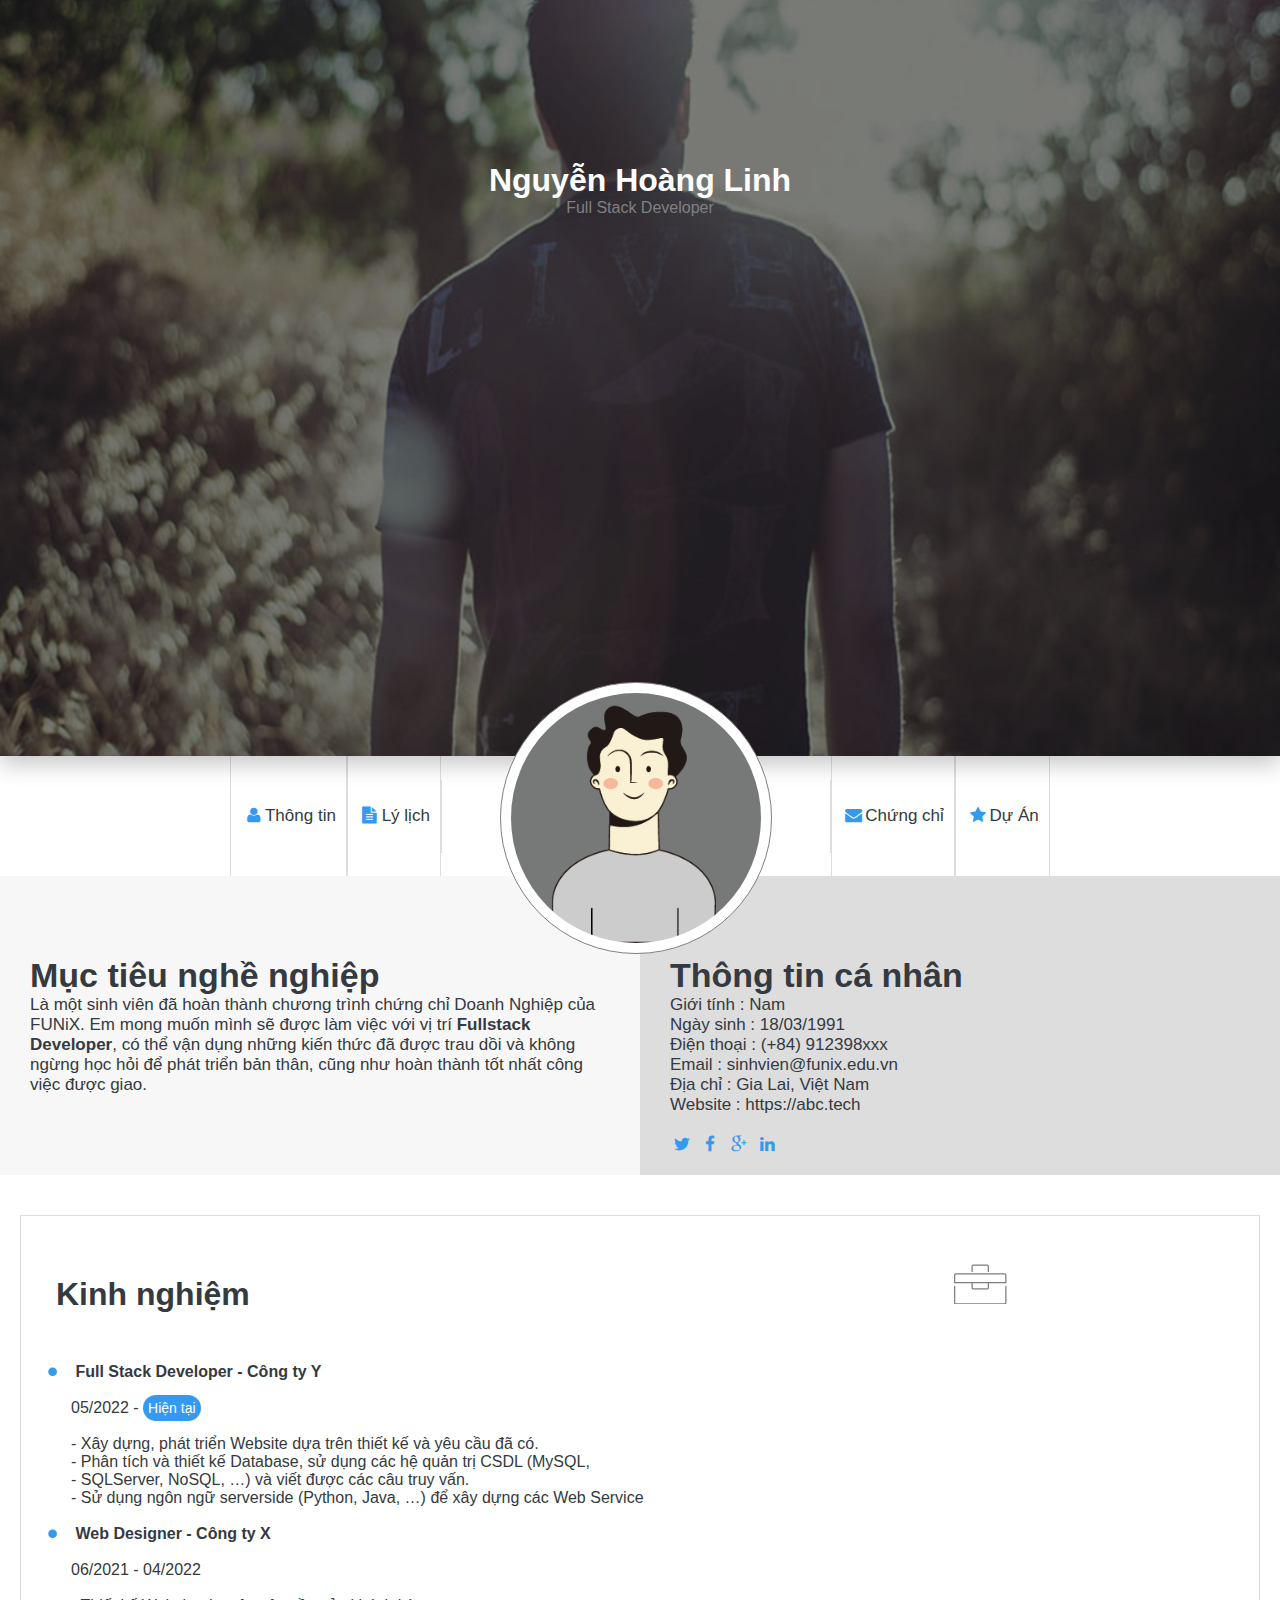
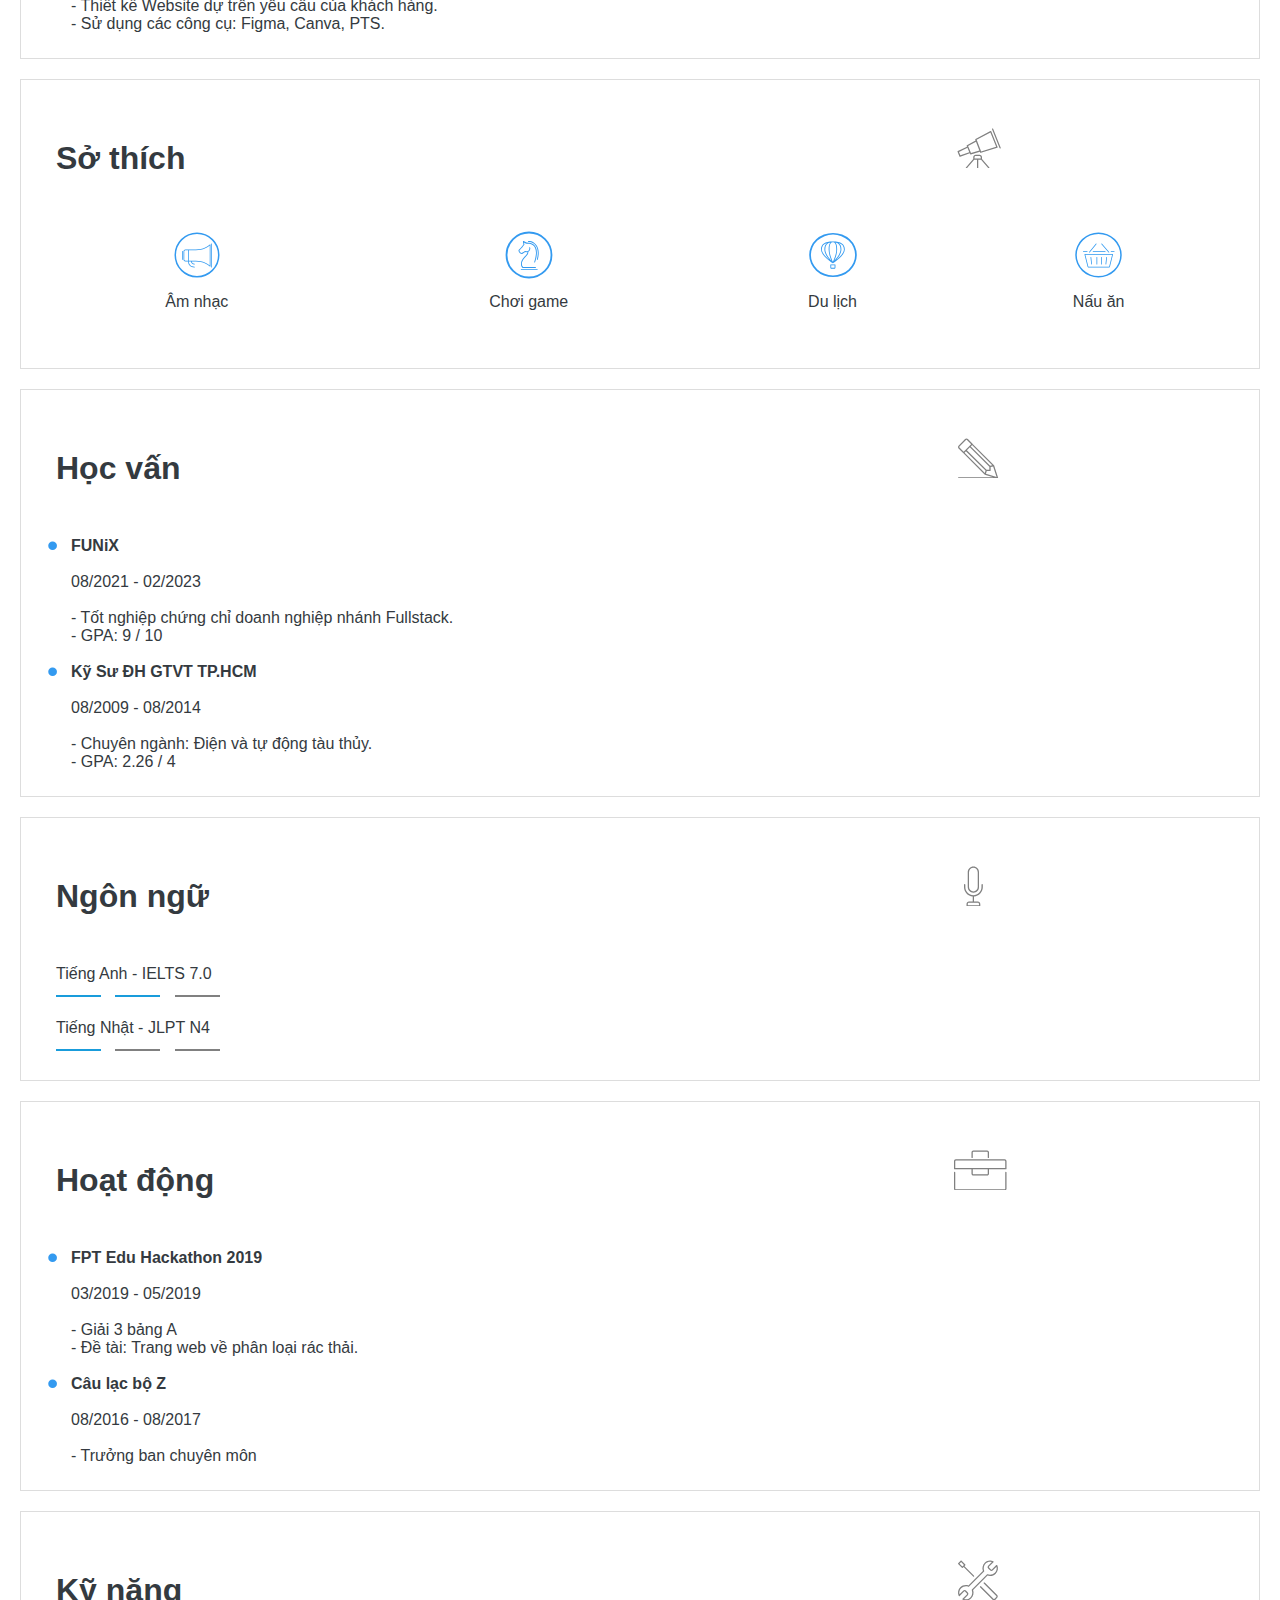
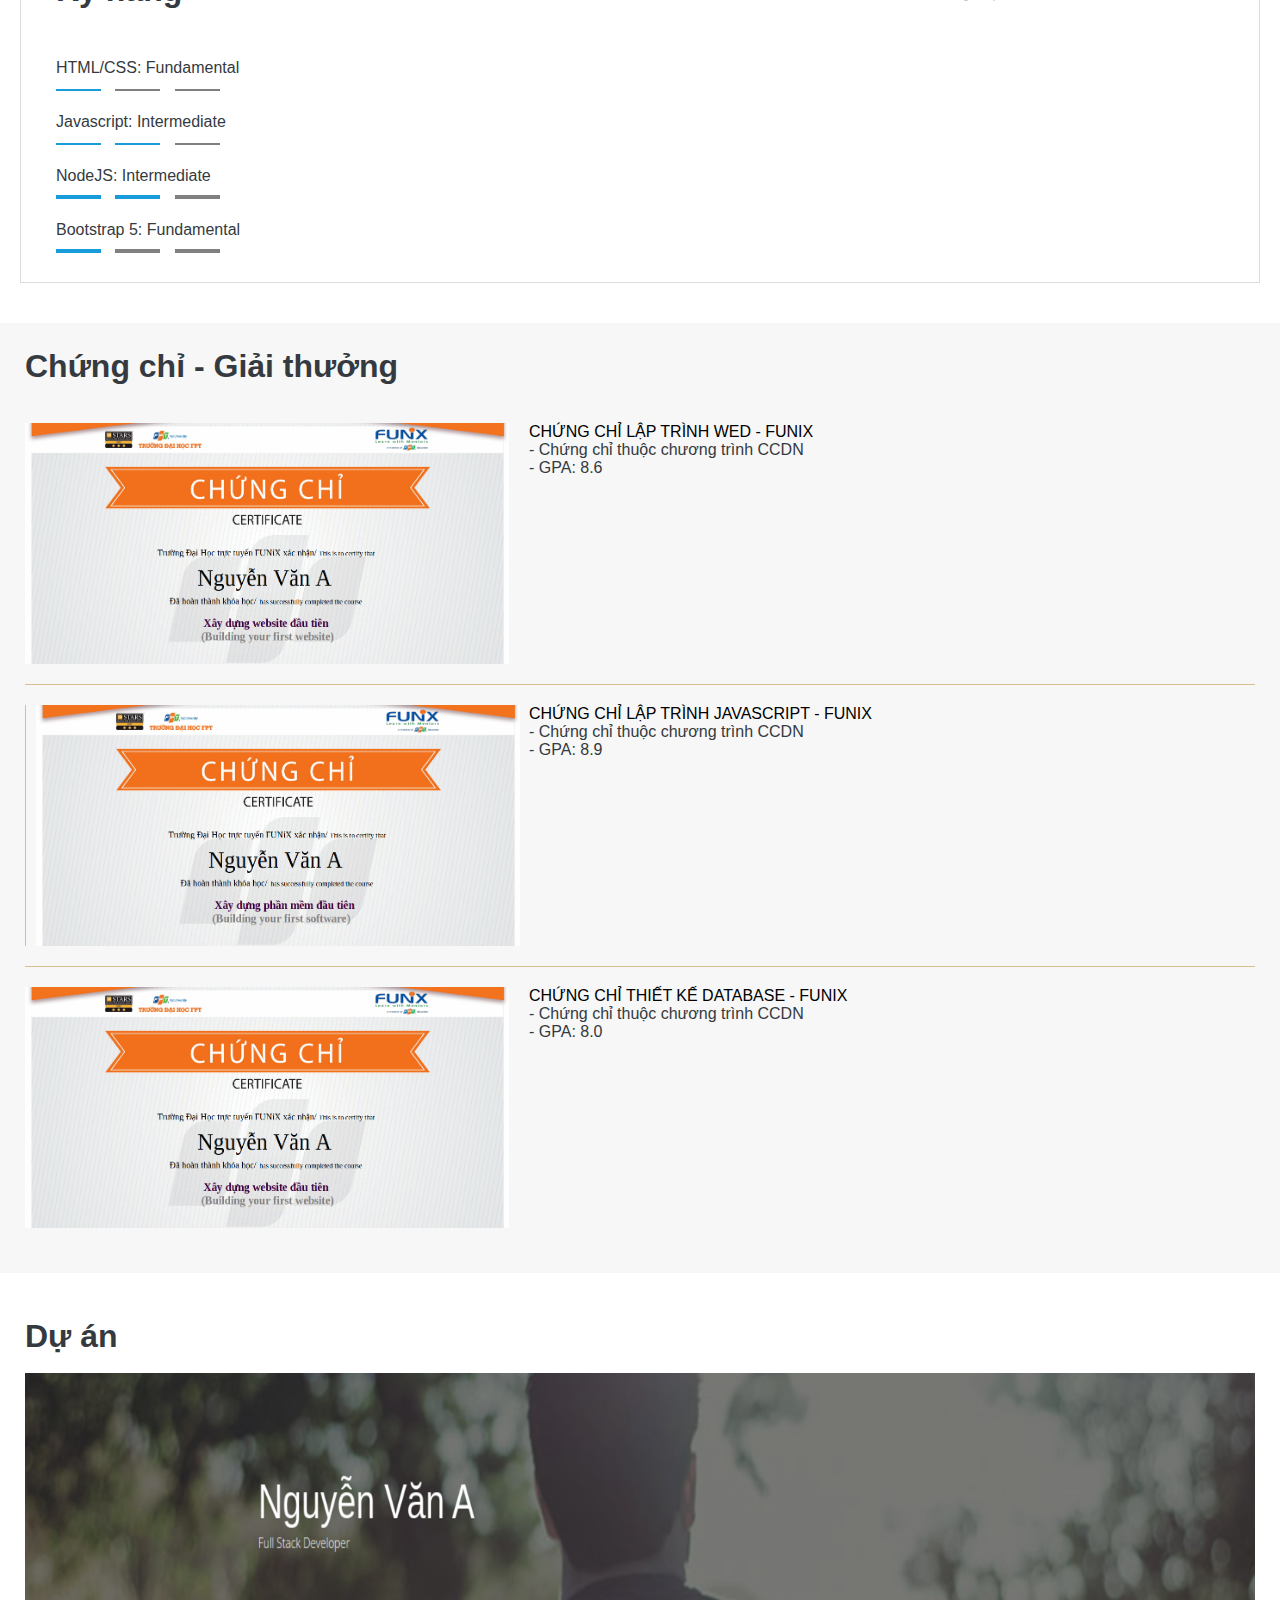
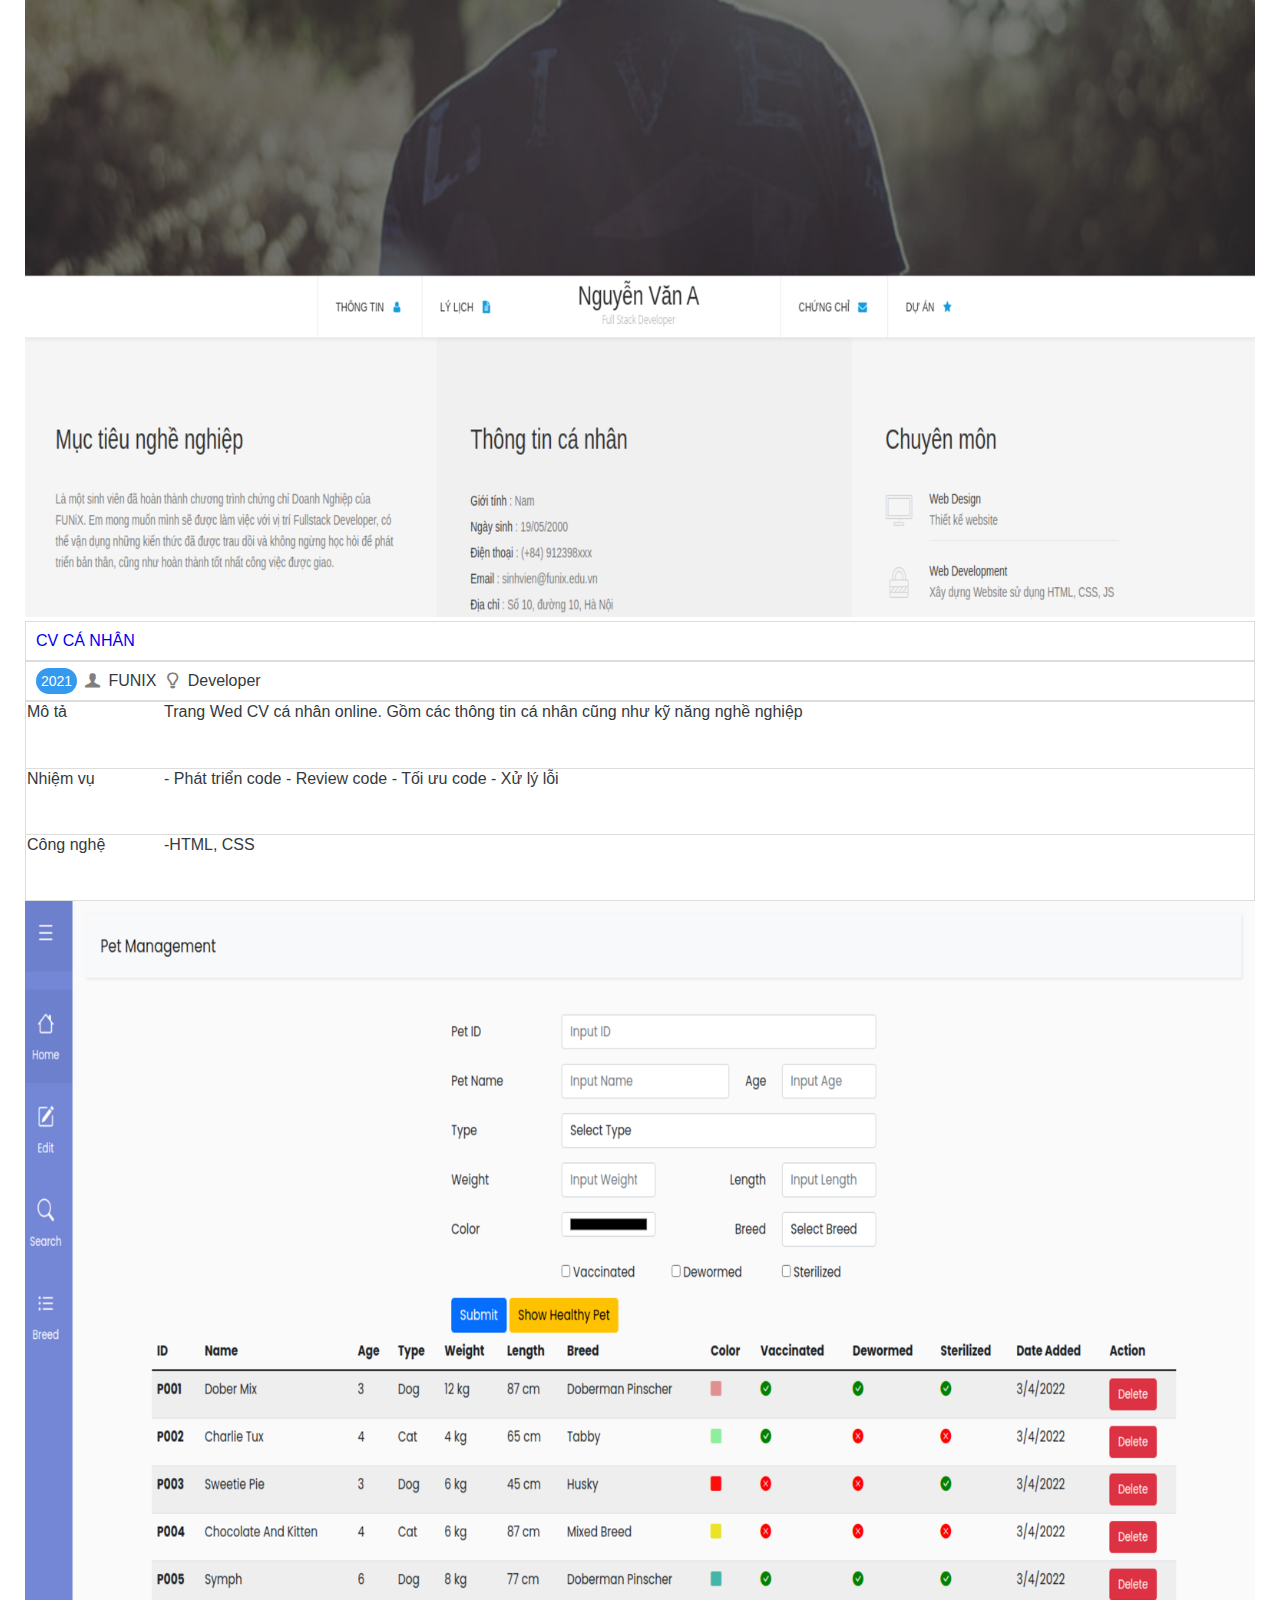
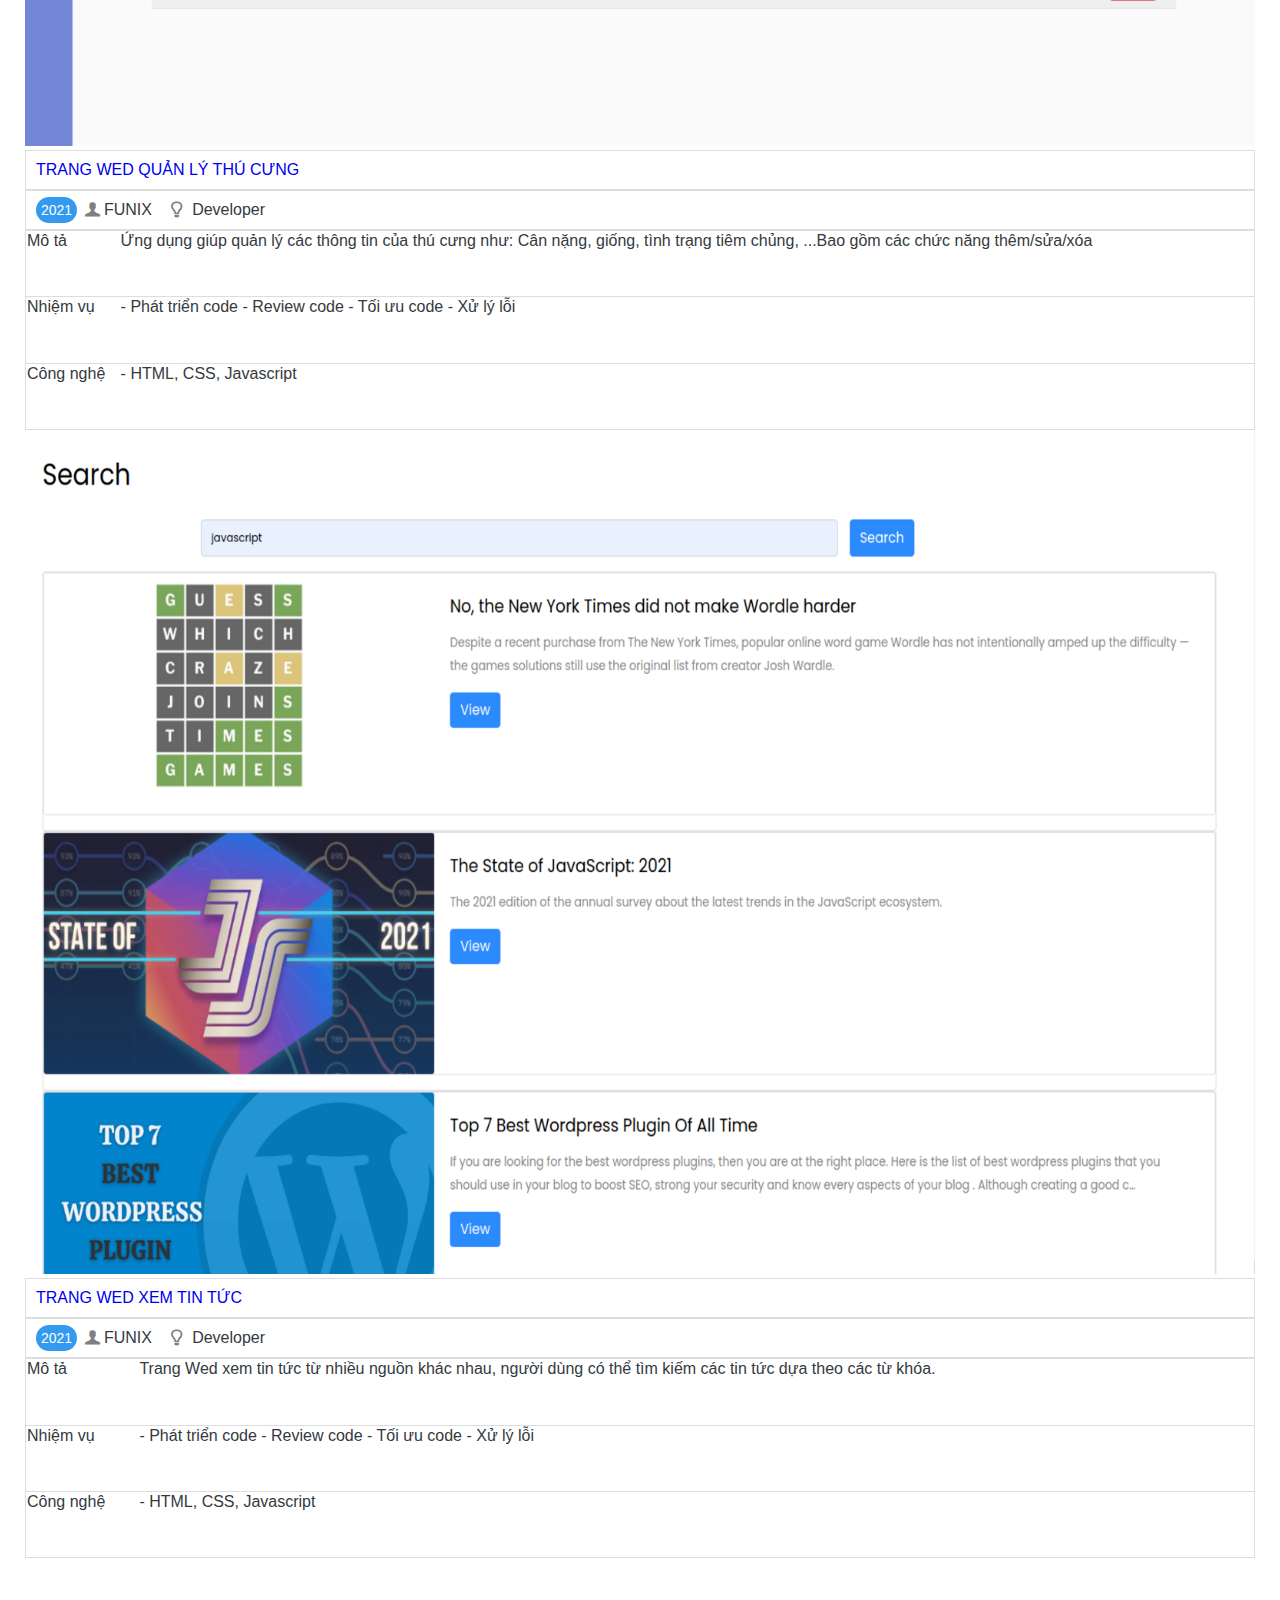
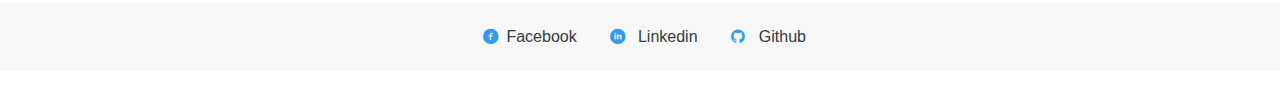
==== index.html @ 30ab80fa "Add files via upload" ====
<!DOCTYPE html>
<html lang="en">
  <head>
    <meta charset="UTF-8" />
    <meta http-equiv="X-UA-Compatible" content="IE=edge" />
    <meta name="viewport" content="width=device-width, initial-scale=1.0"/>
    <link rel="stylesheet" href="./css/style.css" />
    <link rel="stylesheet" href="./css/font.css" />
    <link rel="stylesheet" href="./css/laptop.css" />
    <link rel="stylesheet" href="./css/tablet.css" />
    <link rel="stylesheet" href="./css/mobile.css" />
    <link rel="preconnect" href="https://fonts.googleapis.com">
    <link rel="preconnect" href="https://fonts.gstatic.com" crossorigin>
    <link href="https://fonts.googleapis.com/css2?family=Inter:wght@400;500;700&display=swap" rel="stylesheet"> 
    <link href="https://cdn.jsdelivr.net/npm/bootstrap@5.2.1/dist/css/bootstrap.min.css" rel="stylesheet" integrity="sha384-iYQeCzEYFbKjA/T2uDLTpkwGzCiq6soy8tYaI1GyVh/UjpbCx/TYkiZhlZB6+fzT" crossorigin="anonymous">
    <title>Assignment 03</title>
  </head>

  <body>

    <!-- BANNER -->
    <div class="banner">
      <img class="banner-img" src="./images/banner.jpg" alt="banner">
      <div class="banner-text-position">
        <h1>Nguyễn Hoàng Linh</h1>
        <span style="color:gray">Full Stack Developer</span>
      </div>
    </div>

    <!-- NAVIGATION BAR -->
    <section>
      <nav class="nav-bar">
        <a href="#"><i class="icon-user"></i>Thông tin</a>
        <a href="#"><i class="icon-doc-text-inv"></i>Lý lịch</a>
        <div class="none-visible">
          <h3  class="nav-bar-name">Nguyễn Hoàng Linh</h3>
          <img class="img-nav-bar nav-bar-name" src="./images/default-avatar.webp">
          <p  class="nav-bar-name" style="color:gray">Full Stack Developer</p>
        </div>
        <a href="#"><i class="icon-mail-alt"></i>Chứng chỉ</a>
        <a href="#"><i class="icon-star-1"></i>Dự Án</a>
      </nav>
    </section>
    
    <!-- ABOUT TARGER AND PERSONAL INFOMATION -->
    <section>
      <div class="about row">
        <!-- TARGET -->
        <div class="target col-sm p-5">
          <h1 class="section-title">Mục tiêu nghề nghiệp</h1>
          <p>
            Là một sinh viên đã hoàn thành chương trình chứng chỉ Doanh Nghiệp
            của FUNiX. Em mong muốn mình sẽ được làm việc với vị trí
            <b>Fullstack Developer</b>, có thể vận dụng những kiến thức đã được
            trau dồi và không ngừng học hỏi để phát triển bản thân, cũng như
            hoàn thành tốt nhất công việc được giao.
          </p>
        </div>

        <!-- PERSONAL INFOMATION -->
        <div class="personal-info col-sm p-5">
          <h1 class="section-title">Thông tin cá nhân</h1>
          
          <ul class="ul-info">
            <li><span>Giới tính</span> : Nam</li>
            <li><span>Ngày sinh</span> : 18/03/1991</li>
            <li><span>Điện thoại</span> : (+84) 912398xxx</li>
            <li><span>Email</span> : sinhvien@funix.edu.vn</li>
            <li><span>Địa chỉ</span> : Gia Lai, Việt Nam</li>
            <li><span>Website</span> : https://abc.tech</li>
            </br>
            <li><a href="https://www.twitter.com"><i class="icon-twitter"></i></a>
              <a href="https://www.facebook.com"><i class="icon-facebook"></i></a>
              <a href="https://www.google.com"><i class="icon-gplus"></i></a>
              <a href="https://www.linkedin.com"><i class="icon-linkedin"></i></a>
            </li>
            </br>
          </ul>

        </div>

      </div>
    </section>
    
    
    <!-- JOB INFORMATION -->
    <section>
      <!-- <div class="job-info"> -->
        <div class="job-info-offset">
        <div class="row row-cols-1 row-cols-sm-2 row-cols-md-3">

          <!-- EXPERIENCE -->
          <div class="col">
            <div class="section-content col" style="margin-top: 20px">
              <div class="experience">
                <div><h1 class="section-title">Kinh nghiệm</h1></div>
                <div><i class="ic-toolbox" style="scale:calc(2.5); color:grey;"></i></div>
                
                <ul class="item-3" style="list-style: none;">
  
                  <li>
                    <b>Full Stack Developer - Công ty Y</b></br></br>
  
                    05/2022 - <span class="drawtime">Hiện tại</span></br></br>
                 
                    - Xây dựng, phát triển Website dựa trên thiết kế và yêu cầu đã có. </br>
                    - Phân tích và thiết kế Database, sử dụng các hệ quản trị CSDL (MySQL,</br>
                    - SQLServer, NoSQL, …) và viết được các câu truy vấn. </br>
                    - Sử dụng ngôn ngữ serverside (Python, Java, …) để xây dựng các Web Service
                  </li></br>
  
                  <li>
                    <b>Web Designer - Công ty X</b></br></br>
                  
                    06/2021 - 04/2022</br></br>
  
                    - Thiết kế Website dự trên yêu cầu của khách hàng. </br>
                    - Sử dụng các công cụ: Figma, Canva, PTS.
                  </li>
  
                </ul>
  
              </div>
            </div>
            </div>

            <!-- HOBBY -->
            <div class="col">
            <div class="section-content" style="margin-top: 20px">
              <div class="experience">
                <div><h1 class="section-title">Sở thích</h1></div>
                <div><i class="ic-telescope" style="scale:calc(2.5); color:gray;"></i></div>
                
                <table class="item-3-hobby" style="width:100%; text-align: center;">
                  <tr>
  
                    <td><i class="ic-megaphone" 
                      style="
                      scale:calc(1.5); 
                      border: 1px solid #339af0; 
                      padding: 6px 4px;
                      border-radius: 50%;
                    "></i></td>
  
                    <td><i class="ic-strategy" 
                      style="scale:calc(1.8); 
                      border: 1px solid #339af0; 
                      padding: 4px 6px;
                      border-radius: 50%;
                    "></i></td>
  
                    <td><i class="ic-hotairballoon" 
                      style="scale:calc(1.7); 
                      border: 1px solid #339af0; 
                      padding: 4px 6px;
                      border-radius: 50%;
                    "></i></td>
  
                    <td><i class="ic-basket" 
                      style="scale:calc(1.5); 
                      border: 1px solid #339af0; 
                      padding: 6px 4px;
                      border-radius: 50%;
                    "></i></td>
  
                  </tr>
        
                  <tr>
                    <td>Âm nhạc</td>
                    <td>Chơi game</td>
                    <td>Du lịch</td>
                    <td>Nấu ăn</td>
                  </tr>
                    
                </table>
            
              </div>
            </div>
            </div>

            <!-- EDUCATION -->
           <div class="col"> 
            <div class="section-content" style="margin-top: 20px">
              <div class="experience">
                <div><h1 class="section-title">Học vấn</h1></div>
                <div><i class="ic-pencil" style="scale:calc(2.5); color:grey;"></i></div>
  
                <ul class="item-3" style="list-style: none;">
                 <li><b>FUNiX</b></br></br>
  
                  08/2021 - 02/2023</br></br>
            
                  - Tốt nghiệp chứng chỉ doanh nghiệp nhánh Fullstack.</br>
                  - GPA: 9 / 10 
                 </li></br>
                
                 <li><b>Kỹ Sư ĐH GTVT TP.HCM</b></br></br>
  
                  08/2009 - 08/2014</br></br>
  
                  - Chuyên ngành: Điện và tự động tàu thủy.</br>
                  - GPA: 2.26 / 4 </br>
                 </li>
                </ul>
  
              </div>
            </div>
            </div>

            <!-- LANGUAGE -->
            <div class="col">
            <div class="section-content" style="margin-top: 20px">
              <div class="experience">
                <div><h1 class="section-title">Ngôn ngữ</h1></div>
                <div><i class="ic-mic" style="scale:calc(2.5); color:grey;"></i></div>
  
                <span class="item-3-language" style="list-style: none;">
                  <p class="title-color">Tiếng Anh - IELTS 7.0</p>
                  <span class="span-1"></span>
                  <span class="span-1"></span>
                  <span class="span-2"></span></br></br>
                  <p class="title-color">Tiếng Nhật - JLPT N4 </p>
                  <span class="span-1"></span>
                  <span class="span-2"></span>
                  <span class="span-2"></span>
                </span>
  
              </div>
            </div>
            </div>

           <!-- ACTIVITY -->
           <div class="col">
            <div class="section-content" style="margin-top: 20px">
              <div class="experience">
                <div><h1 class="section-title">Hoạt động</h1></div>
                <div><i class="ic-toolbox" style="scale:calc(2.5); color:grey;"></i></div>
                
                <ul class="item-3" style="list-style: none;">
  
                 <li><b>FPT Edu Hackathon 2019</b></br></br>
                  03/2019 - 05/2019</br></br>
            
                  - Giải 3 bảng A</br>
                  - Đề tài: Trang web về phân loại rác thải. 
                 </li></br>
                
                 <li><b>Câu lạc bộ Z</b></br></br>
  
                  08/2016 - 08/2017</br></br>
  
                  - Trưởng ban chuyên môn</br>
                 </li>
                
                </ul>
              </div>
            </div>
            </div>

           <!-- SKILL -->
           <div class="col">
            <div class="section-content" style="margin-top: 20px">
              <div class="experience">
  
                <div><h1 class="section-title">Kỹ năng</h1></div>
                <div><i class="ic-tools-2" style="scale:calc(2.5); color:grey;"></i></div>
                <span class="item-3-language" style="list-style: none;"> 
  
                  <p class="title-color">HTML/CSS: Fundamental</p>
                  <span class="span-1"></span>
                  <span class="span-2"></span>
                  <span class="span-2"></span></br></br>
                  <p class="title-color">Javascript: Intermediate </p>
                   
                  <span class="span-1"></span>
                  <span class="span-1"></span>
                  <span class="span-2"></span></br></br>
                  <p class="title-color">NodeJS: Intermediate </p>
                 
                  <span class="span-3"></span>
                  <span class="span-3"></span>
                  <span class="span-4"></span></br></br>
                  <p class="title-color">Bootstrap 5: Fundamental </p>
  
                  <span class="span-3"></span>
                  <span class="span-4"></span>
                  <span class="span-4"></span>
  
                </span>
  
              </div>
            </div>
          </div>
        </div>
        <!-- </div> -->
      </div>


      </section>
      <!-- CERTIFICATE -->
       <section class="bg-grey">
       <h1 class="section-title">Chứng chỉ - Giải thưởng</h1></br>
       <!-- <div class="certificate"> -->

        <!-- <div class="container"> -->
          <div class="row row-cols-1 row-cols-sm-2 ">

            <div class="col">
              <div class="certificate-details" Style="border-bottom: 1px solid #d6c08d;">
                
                <img src="./images/Cert_WEB.png" alt="Certificate Wed" style="width:100%;">
                <div>
                  <p class="title-color-cert">CHỨNG CHỈ LẬP TRÌNH WED - FUNIX </p>
                  - Chứng chỉ thuộc chương trình CCDN </br>
                  - GPA: 8.6
                </div>
                
              </div>
            </div>

            <div class="col">
              <div class="certificate-details" Style="border-bottom: 1px solid #d6c08d;">

                <img class="certificate-details-img" src="./images/Cert_PRF.png" alt="Certificate Javascript" 
                >
      
                <div>
                  <p class="title-color-cert">CHỨNG CHỈ LẬP TRÌNH JAVASCRIPT - FUNIX</p>
                  - Chứng chỉ thuộc chương trình CCDN </br>
                  - GPA: 8.9
                </div>
                
              </div>
            </div>

            <div class="col">
              <div class="certificate-details">
                <img src="./images/Cert_DBI.png" alt="Certificate Database" style="width:100%;">
      
                <div>
                  <p class="title-color-cert">CHỨNG CHỈ THIẾT KẾ DATABASE - FUNIX</p>
                  - Chứng chỉ thuộc chương trình CCDN </br>
                  - GPA: 8.0
                </div>
      
              </div>
            </div>

          </div>
        <!-- </div> -->

      <!-- </div> -->
    </section>

    <!-- PROJECT -->
    <section class="description-project">
      <h1 class="section-title">Dự án</h1></br>
      <!-- <div class="project"> -->

            <!-- <div class="container"> -->
      <div class="row row-cols-1 row-cols-sm-3">

        <div class="col mb-5">
          <div>

            <a href="/project charter.html"><img src="./images/project_1.png" alt="project 1" style="width:100%;"></a>
            <div class="title-project"><a href="/project charter.html">CV CÁ NHÂN</a></div>
  
            <div class="title-project-1">
              <span class="drawtime">2021</span>
              <span><i class="icon-user-1" style="color:gray"></i> FUNIX</span>
              <span><i class="icon-lamp" style="color:gray"></i> Developer</span>
            </div>
  
            <table style="width:100%;">
  
              <tr>
                <td>Mô tả</td>
                <td>Trang Wed CV cá nhân online. Gồm các 
                thông tin cá nhân cũng như kỹ năng 
                nghề nghiệp</td>
              </tr>
  
              <tr>
                <td>Nhiệm vụ</td>
                <td>- Phát triển code - Review code - 
                Tối ưu code - Xử lý lỗi</td>
              </tr>
  
              <tr>
                <td>Công nghệ</td>
                <td>-HTML, CSS</td>
              </tr>
  
            </table>
  
          </div>
        </div>

        <div class="col mb-5">
          <div>
            <a href="/project charter.html"><img src="./images/project_2.png" alt="project 2" style="width:100%;"></a>
            <div class="title-project"><a href="/project charter.html">TRANG WED QUẢN LÝ THÚ CƯNG</a></div>
  
            <div class="title-project-1"><span class="drawtime">2021</span>
              <span><i class="icon-user-1" style="color:gray"></i>FUNIX &nbsp</span>
              <span><i class="icon-lamp" style="color:gray"></i> Developer</span>
            </div>
  
            <table style="width:100%">
  
              <tr>
                <td>Mô tả</td>
                <td>Ứng dụng giúp quản lý các thông tin của
                  thú cưng như: Cân nặng, giống, tình 
                  trạng tiêm chủng, ...Bao gồm các chức
                  năng thêm/sửa/xóa
                </td>
              </tr>
  
              <tr>
                <td>Nhiệm vụ</td>
                <td>- Phát triển code - Review code - 
                  Tối ưu code - Xử lý lỗi</td>
              </tr>
  
              <tr>
                <td>Công nghệ</td>
                <td>- HTML, CSS, Javascript</td>
              </tr>
  
            </table>
  
          </div>
        </div>

        <div class="col mb-5">
          <div>
            <a href="/project charter.html"><img src="./images/project_3.png" alt="project 3" style="width:100%;"></a>
            <div class="title-project"><a href="/project charter.html">TRANG WED XEM TIN TỨC</a></div>
  
            <div class="title-project-1"><span class="drawtime">2021</span>
              <span><i class="icon-user-1" style="color:gray"></i>FUNIX &nbsp</span>
              <span><i class="icon-lamp" style="color:gray"></i> Developer</span>
            </div>
  
            <table style="width:100%">
  
              <tr>
                <td>Mô tả</td>
                <td>Trang Wed xem tin tức từ nhiều nguồn
                  khác nhau, người dùng có thể tìm kiếm 
                  các tin tức dựa theo các từ khóa.
                </td>
              </tr>
  
              <tr>
                <td>Nhiệm vụ</td>
                <td>- Phát triển code - Review code - 
                  Tối ưu code - Xử lý lỗi</td>
              </tr>
  
              <tr>
                <td>Công nghệ</td>
                <td>- HTML, CSS, Javascript</td>
              </tr>
  
            </table>
  
          </div>
        </div>

      </div>
    <!-- </div> -->

      <!-- </div> -->
    </section>

    <!-- FOOTER -->
    <section class="bg-grey">
      <div class="footer">

        <ul>
          <li>
            <a href="https://www.facebook.com">
            <i class="icon-facebook-circled"></i><span>Facebook</span> </a>
          </li>
          <li>
            <a href="https://www.linkedin.com/">
            <i class="icon-linkedin-circled"></i><span> Linkedin</a></span>
          </li>
          <li>
            <a href="https://github.com/">
            <i class="icon-github-circled"></i><span> Github</a></span>
          </li>
        </ul>

      </div>
    </section>


    <script src="https://cdn.jsdelivr.net/npm/bootstrap@5.2.1/dist/js/bootstrap.bundle.min.js" integrity="sha384-u1OknCvxWvY5kfmNBILK2hRnQC3Pr17a+RTT6rIHI7NnikvbZlHgTPOOmMi466C8" crossorigin="anonymous"></script>
  </body>
</html>
---- css/style.css ----
* {
  margin: 0px;
}

body {
  color: #343a40;
  font-family: sans-serif, "Inter";
}

i {
  color: #339af0;
}

.section-title {
  color: #343a40;
  font-family: sans-serif, "Inter";
}

/* BANNER */
.banner {
  position: relative;
  text-align: center;
  color: white;
  height: 756px;
}

.banner-img {
  background-size: cover;
  filter: brightness(50%);
  box-shadow: 0 10px 20px 0 rgba(0, 0, 0, 0.2);
  height: 756px;
  width: 100%;
}

.banner-text-position {
  position: absolute;
  top: 25%;
  left: 50%;
  transform: translate(-50%, -50%);
}

/* NAVIGATION BAR */

.nav-bar {
  display: flex;
  text-align: center;
  justify-content: center;
  align-items: center;
  color: #343a40;
}

.img-nav-bar {
  position: absolute;
  transform: translate(-50%, -50%);
  width: 250px;
  border-radius: 150px;
  padding: 10px;
  border: 1px solid gray;
  background-color: white;
}

.nav-bar div {
  color: #343a40;
  padding: 15px 100px;
  font-size: 17px;
  border-right: 1px solid #ddd;
  border-left: 1px solid #ddd;
}

.nav-bar a {
  color: #343a40;
  text-decoration: none;
  padding: 50px 10px;
  font-size: 17px;
  border-right: 1px solid #ddd;
  border-left: 1px solid #ddd;
}

.nav-bar a:hover {
  background-color: #ddd;
  color: #343a40;
}

/* INFOR */
.bg-grey {
  background: #f7f7f7;
  margin-top: 20px;
  margin-bottom: 20px;
  padding: 25px;
}

.about {
  display: grid;
  grid-template-columns: 1fr 1fr;
  color: #343a40;
}

/* TARGET */
.target {
  background-color: #f7f7f7;
  font-size: 17px;
  text-align: left;
  padding-top: 80px;
  padding-left: 30px;
  padding-right: 30px;
  height: auto;
}

/* PERSONAL INFORMATION */
.personal-info {
  background-color: #ddd;
  font-size: 17px;
  text-align: left;
  padding-top: 80px;
  padding-left: 30px;
  padding-right: 30px;
  height: auto;
}

ul.ul-info {
  list-style-type: none;
  margin: 0;
  padding: 0;
}

/* JOB INFOR */
.job-info {
  display: grid;
  grid-template-columns: 1fr 1fr 1fr;
  padding: 20px;
  gap: 10px;
  color: #343a40;
}

.job-info-offset {
  padding: 20px;
}

/* EXPERIENCE */
.experience {
  display: grid;
  grid-template-columns: 75% 25%;
  padding: 10px;
}

.experience > div {
  padding: 50px 25px;
}

.item-3 {
  grid-column: 1 / -1;
  text-align: left;
}

.item-3 li::before {
  scale: calc(2);
  content: "•";
  color: #339af0;
  display: inline-block;
  width: 1em;
  margin-left: -1em;
}

.item-3-hobby {
  grid-column: 1 / -1;
  text-align: left;
  padding: 10px;
}

.item-3-hobby td {
  padding-bottom: 20px;
  width: 25px;
}

.item-3-language {
  grid-column: 1 / -1;
  text-align: left;
  padding-left: 25px;
}

.span-1 {
  background: #199cdb;
  display: inline-block;
  height: 2px;
  margin-right: 10px;
  width: 45px;
}

.span-2 {
  background: grey;
  display: inline-block;
  height: 2px;
  margin-right: 10px;
  width: 45px;
}

.span-3 {
  background: #199cdb;
  display: inline-block;
  height: 4px;
  margin-right: 10px;
  width: 45px;
}

.span-4 {
  background: grey;
  display: inline-block;
  height: 4px;
  margin-right: 10px;
  width: 45px;
}

.section-content {
  border: 1px solid #ddd;
  padding-bottom: 15px;
}

/* CERTIFICATE */

.certificate {
  display: grid;
  grid-template-columns: 1fr 1fr;
  color: #343a40;
}

.certificate-details {
  display: grid;
  grid-template-columns: 40% 60%;
  gap: 20px;
  padding-bottom: 20px;
  padding-top: 20px;
  padding-right: 20px;
}

.title-color-cert {
  color: black;
}

.certificate-details-img {
  width: 100%;
  border-left: 1px solid #d6c08d;
  padding-left: 10px;
}

/* PROJECT */
.project {
  display: grid;
  grid-template-columns: 1fr 1fr 1fr;
  gap: 10px;
  color: #343a40;
}

.project td {
  border-top: 1px solid #ddd;
  border-bottom: 1px solid #ddd;
  vertical-align: top;
}

.project table {
  height: 200px;
  border: 1px solid #ddd;
  border-collapse: collapse;
}

.description-project td {
  border-top: 1px solid #ddd;
  border-bottom: 1px solid #ddd;
  vertical-align: top;
}

.description-project table {
  height: 200px;
  border: 1px solid #ddd;
  border-collapse: collapse;
}

.title-project {
  padding: 10px;
  border: 1px solid #ddd;
  color: black;
}

.description-project a {
  text-decoration: none;
}

.description-project a:hover {
  background-color: gray;
  color: #fff;
}

.title-project-1 {
  padding: 10px;
  border: 1px solid #ddd;
}

.description-project {
  padding: 25px;
}

.drawtime {
  padding: 5px 5px;
  border-radius: 50px;
  background-color: #339af0;
  color: white;
  font-size: 14px;
  width: 40px;
  height: 30px;
}

/* FOOTER */

.footer ul {
  list-style-type: none;
  margin: 0;
  padding: 0;
  text-align: center;
}

.footer li {
  display: inline-block;
  padding: 0px 10px;
}

.footer a {
  text-decoration: none;
  color: #343a40;
}

.footer i {
  padding: 0px 5px;
  height: 100%;
  width: 100%;
  font-size: 100%;
}

/* PROJECT CHARTER */
.project-charter .grid {
  display: grid;
  grid-template-columns: 2fr 1fr 1fr;
  gap: 15px;
  padding: 10px;
}

.grid .item3 {
  grid-column: 3;
  grid-row: 1 / span 2;
}

.grid h2 {
  color: blue;
  font-weight: 600;
}

.grid h5 {
  font-weight: bold;
  color: #343a40;
}

.grid i {
  text-align: center;
  margin-top: 25%;
  padding-right: 150px;
  color: #212529;
  font-size: 24px;
}

.project-charter-item {
  background-color: #fff;
  padding: 20px;
}

.project-charter {
  background-color: blue;
  box-shadow: 0 10px 20px 0 rgba(0, 0, 0, 0.2);
}

.goals,
.team,
.timeline,
.primary {
  display: grid;
  grid-template-columns: 15% auto;
}

.timeline {
  display: grid;
  grid-template-columns: 30% auto;
}

.scopes {
  display: grid;
  grid-template-columns: 50% 1fr;
}

.ic-number {
  font-size: 25px;
  color: #fff;
  background-color: #9775fa;
  height: 45px;
  width: 45px;
  border-radius: 100px;
  text-align: center;
  margin-left: 25%;
  margin-right: 150px;
}

.goals a {
  text-decoration: none;
}

.goals a:hover {
  background-color: gray;
  color: #fff;
}

.timeline td {
  border-top: 1px solid #ddd;
  border-bottom: 1px solid #ddd;
  vertical-align: top;
}

.timeline table {
  height: 200px;
  border: 1px solid #ddd;
  border-collapse: collapse;
}
---- css/font.css ----
@font-face {
	font-family: 'open_sanslight';
	src: url('../fonts/OpenSans-Light-webfont.eot');
	src: url('../fonts/OpenSans-Light-webfont.eot#iefix') format('embedded-opentype'),
		url('../fonts/OpenSans-Light-webfont.woff') format('woff'),
		url('../fonts/OpenSans-Light-webfont.ttf') format('truetype'),
		url('../fonts/OpenSans-Light-webfont.svg#open_sanslight') format('svg');
	font-weight: normal;
	font-style: normal;

}

@font-face {
	font-family: 'open_sansitalic';
	src: url('../fonts/OpenSans-Italic-webfont.eot');
	src: url('../fonts/OpenSans-Italic-webfont.eot#iefix') format('embedded-opentype'),
		url('../fonts/OpenSans-Italic-webfont.woff') format('woff'),
		url('../fonts/OpenSans-Italic-webfont.ttf') format('truetype'),
		url('../fonts/OpenSans-Italic-webfont.svg#open_sansitalic') format('svg');
	font-weight: normal;
	font-style: normal;

}

@font-face {
	font-family: 'open_sanssemibold';
	src: url('../fonts/OpenSans-Semibold-webfont.eot');
	src: url('../fonts/OpenSans-Semibold-webfont.eot#iefix') format('embedded-opentype'),
		url('../fonts/OpenSans-Semibold-webfont.woff') format('woff'),
		url('../fonts/OpenSans-Semibold-webfont.ttf') format('truetype'),
		url('../fonts/OpenSans-Semibold-webfont.svg#open_sanssemibold') format('svg');
	font-weight: normal;
	font-style: normal;

}


@font-face {
	font-family: 'open_sanslight_italic';
	src: url('../fonts/OpenSans-LightItalic-webfont.eot');
	src: url('../fonts/OpenSans-LightItalic-webfont.eot#iefix') format('embedded-opentype'),
		url('../fonts/OpenSans-LightItalic-webfont.woff') format('woff'),
		url('../fonts/OpenSans-LightItalic-webfont.ttf') format('truetype'),
		url('../fonts/OpenSans-LightItalic-webfont.svg#open_sanslight_italic') format('svg');
	font-weight: normal;
	font-style: normal;

}

@font-face {
	font-family: 'open_sansregular';
	src: url('../fonts/OpenSans-Regular-webfont.eot');
	src: url('../fonts/OpenSans-Regular-webfont.eot#iefix') format('embedded-opentype'),
		url('../fonts/OpenSans-Regular-webfont.woff') format('woff'),
		url('../fonts/OpenSans-Regular-webfont.ttf') format('truetype'),
		url('../fonts/OpenSans-Regular-webfont.svg#open_sansregular') format('svg');
	font-weight: normal;
	font-style: normal;

}


@font-face {
	font-family: 'fontello';
	src: url('../fonts/fontello.eot');
	src: url('../fonts/fontello.eot#iefix') format('embedded-opentype'),
		url('../fonts/fontello.woff') format('woff'),
		url('../fonts/fontello.ttf') format('truetype'),
		url('../fonts/fontello.svg#fontello') format('svg');
	font-weight: normal;
	font-style: normal;
}

[class^="icon-"]:before,
[class*=" icon-"]:before {
	font-family: "fontello";
	font-style: normal;
	font-weight: normal;
	speak: none;

	display: inline-block;
	text-decoration: inherit;
	width: 1em;
	margin-right: .2em;
	text-align: center;
	/* opacity: .8; */

	/* For safety - reset parent styles, that can break glyph codes*/
	font-variant: normal;
	text-transform: none;

	/* fix buttons height, for twitter bootstrap */
	line-height: 1em;

	/* Animation center compensation - margins should be symmetric */
	/* remove if not needed */
	margin-left: .2em;

	/* you can be more comfortable with increased icons size */
	/* font-size: 120%; */

	/* Font smoothing. That was taken from TWBS */
	-webkit-font-smoothing: antialiased;
	-moz-osx-font-smoothing: grayscale;

	/* Uncomment for 3D effect */
	/* text-shadow: 1px 1px 1px rgba(127, 127, 127, 0.3); */
}

.icon-emo-happy:before {
	content: '\e800';
}

/* '' */
.icon-emo-wink:before {
	content: '\e801';
}

/* '' */
.icon-emo-wink2:before {
	content: '\e802';
}

/* '' */
.icon-emo-unhappy:before {
	content: '\e803';
}

/* '' */
.icon-emo-sleep:before {
	content: '\e804';
}

/* '' */
.icon-emo-thumbsup:before {
	content: '\e805';
}

/* '' */
.icon-emo-devil:before {
	content: '\e806';
}

/* '' */
.icon-emo-surprised:before {
	content: '\e807';
}

/* '' */
.icon-emo-tongue:before {
	content: '\e808';
}

/* '' */
.icon-emo-coffee:before {
	content: '\e809';
}

/* '' */
.icon-emo-sunglasses:before {
	content: '\e80a';
}

/* '' */
.icon-emo-displeased:before {
	content: '\e80b';
}

/* '' */
.icon-emo-beer:before {
	content: '\e80c';
}

/* '' */
.icon-emo-grin:before {
	content: '\e80d';
}

/* '' */
.icon-emo-angry:before {
	content: '\e80e';
}

/* '' */
.icon-emo-saint:before {
	content: '\e80f';
}

/* '' */
.icon-emo-cry:before {
	content: '\e810';
}

/* '' */
.icon-emo-shoot:before {
	content: '\e811';
}

/* '' */
.icon-emo-squint:before {
	content: '\e812';
}

/* '' */
.icon-emo-laugh:before {
	content: '\e813';
}

/* '' */
.icon-spin1:before {
	content: '\e814';
}

/* '' */
.icon-spin2:before {
	content: '\e815';
}

/* '' */
.icon-spin3:before {
	content: '\e816';
}

/* '' */
.icon-spin4:before {
	content: '\e817';
}

/* '' */
.icon-spin5:before {
	content: '\e818';
}

/* '' */
.icon-spin6:before {
	content: '\e819';
}

/* '' */
.icon-firefox:before {
	content: '\e81a';
}

/* '' */
.icon-chrome:before {
	content: '\e81b';
}

/* '' */
.icon-opera:before {
	content: '\e81c';
}

/* '' */
.icon-ie:before {
	content: '\e81d';
}

/* '' */
.icon-crown:before {
	content: '\e81e';
}

/* '' */
.icon-crown-plus:before {
	content: '\e81f';
}

/* '' */
.icon-crown-minus:before {
	content: '\e820';
}

/* '' */
.icon-marquee:before {
	content: '\e821';
}

/* '' */
.icon-glass:before {
	content: '\e822';
}

/* '' */
.icon-music:before {
	content: '\e823';
}

/* '' */
.icon-search:before {
	content: '\e824';
}

/* '' */
.icon-mail:before {
	content: '\e825';
}

/* '' */
.icon-mail-alt:before {
	content: '\e826';
}

/* '' */
.icon-mail-squared:before {
	content: '\e827';
}

/* '' */
.icon-heart:before {
	content: '\e828';
}

/* '' */
.icon-heart-empty:before {
	content: '\e829';
}

/* '' */
.icon-star-1:before {
	content: '\e82a';
}

/* '' */
.icon-star-empty-1:before {
	content: '\e82b';
}

/* '' */
.icon-star-half:before {
	content: '\e82c';
}

/* '' */
.icon-star-half-alt:before {
	content: '\e82d';
}

/* '' */
.icon-user:before {
	content: '\e82e';
}

/* '' */
.icon-user-plus:before {
	content: '\e82f';
}

/* '' */
.icon-user-times:before {
	content: '\e830';
}

/* '' */
.icon-users:before {
	content: '\e831';
}

/* '' */
.icon-male:before {
	content: '\e832';
}

/* '' */
.icon-female:before {
	content: '\e833';
}

/* '' */
.icon-child:before {
	content: '\e834';
}

/* '' */
.icon-user-secret:before {
	content: '\e835';
}

/* '' */
.icon-video:before {
	content: '\e836';
}

/* '' */
.icon-videocam:before {
	content: '\e837';
}

/* '' */
.icon-picture:before {
	content: '\e838';
}

/* '' */
.icon-camera:before {
	content: '\e839';
}

/* '' */
.icon-camera-alt:before {
	content: '\e83a';
}

/* '' */
.icon-th-large:before {
	content: '\e83b';
}

/* '' */
.icon-th:before {
	content: '\e83c';
}

/* '' */
.icon-th-list:before {
	content: '\e83d';
}

/* '' */
.icon-ok:before {
	content: '\e83e';
}

/* '' */
.icon-ok-circled:before {
	content: '\e83f';
}

/* '' */
.icon-ok-circled2:before {
	content: '\e840';
}

/* '' */
.icon-ok-squared:before {
	content: '\e841';
}

/* '' */
.icon-cancel:before {
	content: '\e842';
}

/* '' */
.icon-cancel-circled:before {
	content: '\e843';
}

/* '' */
.icon-cancel-circled2:before {
	content: '\e844';
}

/* '' */
.icon-plus:before {
	content: '\e845';
}

/* '' */
.icon-plus-circled:before {
	content: '\e846';
}

/* '' */
.icon-plus-squared:before {
	content: '\e847';
}

/* '' */
.icon-plus-squared-alt:before {
	content: '\e848';
}

/* '' */
.icon-minus:before {
	content: '\e849';
}

/* '' */
.icon-minus-circled:before {
	content: '\e84a';
}

/* '' */
.icon-minus-squared:before {
	content: '\e84b';
}

/* '' */
.icon-minus-squared-alt:before {
	content: '\e84c';
}

/* '' */
.icon-help:before {
	content: '\e84d';
}

/* '' */
.icon-help-circled:before {
	content: '\e84e';
}

/* '' */
.icon-info-circled:before {
	content: '\e84f';
}

/* '' */
.icon-info:before {
	content: '\e850';
}

/* '' */
.icon-home:before {
	content: '\e851';
}

/* '' */
.icon-link:before {
	content: '\e852';
}

/* '' */
.icon-unlink:before {
	content: '\e853';
}

/* '' */
.icon-link-ext:before {
	content: '\e854';
}

/* '' */
.icon-link-ext-alt:before {
	content: '\e855';
}

/* '' */
.icon-attach:before {
	content: '\e856';
}

/* '' */
.icon-lock:before {
	content: '\e857';
}

/* '' */
.icon-lock-open:before {
	content: '\e858';
}

/* '' */
.icon-lock-open-alt:before {
	content: '\e859';
}

/* '' */
.icon-pin:before {
	content: '\e85a';
}

/* '' */
.icon-eye:before {
	content: '\e85b';
}

/* '' */
.icon-eye-off:before {
	content: '\e85c';
}

/* '' */
.icon-tag-1:before {
	content: '\e85d';
}

/* '' */
.icon-tags:before {
	content: '\e85e';
}

/* '' */
.icon-bookmark:before {
	content: '\e85f';
}

/* '' */
.icon-bookmark-empty:before {
	content: '\e860';
}

/* '' */
.icon-flag:before {
	content: '\e861';
}

/* '' */
.icon-flag-empty:before {
	content: '\e862';
}

/* '' */
.icon-flag-checkered:before {
	content: '\e863';
}

/* '' */
.icon-thumbs-up:before {
	content: '\e864';
}

/* '' */
.icon-thumbs-down:before {
	content: '\e865';
}

/* '' */
.icon-thumbs-up-alt:before {
	content: '\e866';
}

/* '' */
.icon-thumbs-down-alt:before {
	content: '\e867';
}

/* '' */
.icon-download:before {
	content: '\e868';
}

/* '' */
.icon-upload:before {
	content: '\e869';
}

/* '' */
.icon-download-cloud:before {
	content: '\e86a';
}

/* '' */
.icon-upload-cloud:before {
	content: '\e86b';
}

/* '' */
.icon-reply:before {
	content: '\e86c';
}

/* '' */
.icon-reply-all:before {
	content: '\e86d';
}

/* '' */
.icon-forward:before {
	content: '\e86e';
}

/* '' */
.icon-quote-left:before {
	content: '\e86f';
}

/* '' */
.icon-quote-right:before {
	content: '\e870';
}

/* '' */
.icon-code:before {
	content: '\e871';
}

/* '' */
.icon-export:before {
	content: '\e872';
}

/* '' */
.icon-export-alt:before {
	content: '\e873';
}

/* '' */
.icon-share:before {
	content: '\e874';
}

/* '' */
.icon-share-squared:before {
	content: '\e875';
}

/* '' */
.icon-pencil:before {
	content: '\e876';
}

/* '' */
.icon-pencil-squared:before {
	content: '\e877';
}

/* '' */
.icon-edit:before {
	content: '\e878';
}

/* '' */
.icon-print:before {
	content: '\e879';
}

/* '' */
.icon-retweet:before {
	content: '\e87a';
}

/* '' */
.icon-keyboard:before {
	content: '\e87b';
}

/* '' */
.icon-gamepad:before {
	content: '\e87c';
}

/* '' */
.icon-comment:before {
	content: '\e87d';
}

/* '' */
.icon-chat:before {
	content: '\e87e';
}

/* '' */
.icon-comment-empty:before {
	content: '\e87f';
}

/* '' */
.icon-chat-empty:before {
	content: '\e880';
}

/* '' */
.icon-bell:before {
	content: '\e881';
}

/* '' */
.icon-bell-alt:before {
	content: '\e882';
}

/* '' */
.icon-bell-off:before {
	content: '\e883';
}

/* '' */
.icon-bell-off-empty:before {
	content: '\e884';
}

/* '' */
.icon-attention-alt:before {
	content: '\e885';
}

/* '' */
.icon-attention:before {
	content: '\e886';
}

/* '' */
.icon-attention-circled:before {
	content: '\e887';
}

/* '' */
.icon-location:before {
	content: '\e888';
}

/* '' */
.icon-direction:before {
	content: '\e889';
}

/* '' */
.icon-compass:before {
	content: '\e88a';
}

/* '' */
.icon-trash:before {
	content: '\e88b';
}

/* '' */
.icon-trash-empty:before {
	content: '\e88c';
}

/* '' */
.icon-doc:before {
	content: '\e88d';
}

/* '' */
.icon-docs:before {
	content: '\e88e';
}

/* '' */
.icon-doc-text:before {
	content: '\e88f';
}

/* '' */
.icon-doc-inv:before {
	content: '\e890';
}

/* '' */
.icon-doc-text-inv:before {
	content: '\e891';
}

/* '' */
.icon-file-pdf:before {
	content: '\e892';
}

/* '' */
.icon-file-word:before {
	content: '\e893';
}

/* '' */
.icon-file-excel:before {
	content: '\e894';
}

/* '' */
.icon-file-powerpoint:before {
	content: '\e895';
}

/* '' */
.icon-file-image:before {
	content: '\e896';
}

/* '' */
.icon-file-archive:before {
	content: '\e897';
}

/* '' */
.icon-file-audio:before {
	content: '\e898';
}

/* '' */
.icon-file-video:before {
	content: '\e899';
}

/* '' */
.icon-file-code:before {
	content: '\e89a';
}

/* '' */
.icon-folder:before {
	content: '\e89b';
}

/* '' */
.icon-folder-open:before {
	content: '\e89c';
}

/* '' */
.icon-folder-empty:before {
	content: '\e89d';
}

/* '' */
.icon-folder-open-empty:before {
	content: '\e89e';
}

/* '' */
.icon-box:before {
	content: '\e89f';
}

/* '' */
.icon-rss:before {
	content: '\e8a0';
}

/* '' */
.icon-rss-squared:before {
	content: '\e8a1';
}

/* '' */
.icon-phone:before {
	content: '\e8a2';
}

/* '' */
.icon-phone-squared:before {
	content: '\e8a3';
}

/* '' */
.icon-fax:before {
	content: '\e8a4';
}

/* '' */
.icon-menu:before {
	content: '\e8a5';
}

/* '' */
.icon-cog:before {
	content: '\e8a6';
}

/* '' */
.icon-cog-alt:before {
	content: '\e8a7';
}

/* '' */
.icon-wrench:before {
	content: '\e8a8';
}

/* '' */
.icon-sliders:before {
	content: '\e8a9';
}

/* '' */
.icon-basket:before {
	content: '\e8aa';
}

/* '' */
.icon-cart-plus:before {
	content: '\e8ab';
}

/* '' */
.icon-cart-arrow-down:before {
	content: '\e8ac';
}

/* '' */
.icon-calendar:before {
	content: '\e8ad';
}

/* '' */
.icon-calendar-empty:before {
	content: '\e8ae';
}

/* '' */
.icon-login:before {
	content: '\e8af';
}

/* '' */
.icon-logout:before {
	content: '\e8b0';
}

/* '' */
.icon-mic:before {
	content: '\e8b1';
}

/* '' */
.icon-mute:before {
	content: '\e8b2';
}

/* '' */
.icon-volume-off:before {
	content: '\e8b3';
}

/* '' */
.icon-volume-down:before {
	content: '\e8b4';
}

/* '' */
.icon-volume-up:before {
	content: '\e8b5';
}

/* '' */
.icon-headphones:before {
	content: '\e8b6';
}

/* '' */
.icon-clock:before {
	content: '\e8b7';
}

/* '' */
.icon-lightbulb:before {
	content: '\e8b8';
}

/* '' */
.icon-block:before {
	content: '\e8b9';
}

/* '' */
.icon-resize-full:before {
	content: '\e8ba';
}

/* '' */
.icon-resize-full-alt:before {
	content: '\e8bb';
}

/* '' */
.icon-resize-small:before {
	content: '\e8bc';
}

/* '' */
.icon-resize-vertical:before {
	content: '\e8bd';
}

/* '' */
.icon-resize-horizontal:before {
	content: '\e8be';
}

/* '' */
.icon-move:before {
	content: '\e8bf';
}

/* '' */
.icon-zoom-in:before {
	content: '\e8c0';
}

/* '' */
.icon-zoom-out:before {
	content: '\e8c1';
}

/* '' */
.icon-down-circled2:before {
	content: '\e8c2';
}

/* '' */
.icon-up-circled2:before {
	content: '\e8c3';
}

/* '' */
.icon-left-circled2:before {
	content: '\e8c4';
}

/* '' */
.icon-right-circled2:before {
	content: '\e8c5';
}

/* '' */
.icon-down-dir:before {
	content: '\e8c6';
}

/* '' */
.icon-up-dir:before {
	content: '\e8c7';
}

/* '' */
.icon-left-dir:before {
	content: '\e8c8';
}

/* '' */
.icon-right-dir:before {
	content: '\e8c9';
}

/* '' */
.icon-down-open:before {
	content: '\e8ca';
}

/* '' */
.icon-left-open:before {
	content: '\e8cb';
}

/* '' */
.icon-right-open:before {
	content: '\e8cc';
}

/* '' */
.icon-up-open:before {
	content: '\e8cd';
}

/* '' */
.icon-angle-left:before {
	content: '\e8ce';
}

/* '' */
.icon-angle-right:before {
	content: '\e8cf';
}

/* '' */
.icon-angle-up:before {
	content: '\e8d0';
}

/* '' */
.icon-angle-down:before {
	content: '\e8d1';
}

/* '' */
.icon-angle-circled-left:before {
	content: '\e8d2';
}

/* '' */
.icon-angle-circled-right:before {
	content: '\e8d3';
}

/* '' */
.icon-angle-circled-up:before {
	content: '\e8d4';
}

/* '' */
.icon-angle-circled-down:before {
	content: '\e8d5';
}

/* '' */
.icon-angle-double-left:before {
	content: '\e8d6';
}

/* '' */
.icon-angle-double-right:before {
	content: '\e8d7';
}

/* '' */
.icon-angle-double-up:before {
	content: '\e8d8';
}

/* '' */
.icon-angle-double-down:before {
	content: '\e8d9';
}

/* '' */
.icon-down:before {
	content: '\e8da';
}

/* '' */
.icon-left:before {
	content: '\e8db';
}

/* '' */
.icon-right:before {
	content: '\e8dc';
}

/* '' */
.icon-up:before {
	content: '\e8dd';
}

/* '' */
.icon-down-big:before {
	content: '\e8de';
}

/* '' */
.icon-left-big:before {
	content: '\e8df';
}

/* '' */
.icon-right-big:before {
	content: '\e8e0';
}

/* '' */
.icon-up-big:before {
	content: '\e8e1';
}

/* '' */
.icon-right-hand:before {
	content: '\e8e2';
}

/* '' */
.icon-left-hand:before {
	content: '\e8e3';
}

/* '' */
.icon-up-hand:before {
	content: '\e8e4';
}

/* '' */
.icon-down-hand:before {
	content: '\e8e5';
}

/* '' */
.icon-left-circled:before {
	content: '\e8e6';
}

/* '' */
.icon-right-circled:before {
	content: '\e8e7';
}

/* '' */
.icon-up-circled:before {
	content: '\e8e8';
}

/* '' */
.icon-down-circled:before {
	content: '\e8e9';
}

/* '' */
.icon-cw:before {
	content: '\e8ea';
}

/* '' */
.icon-ccw:before {
	content: '\e8eb';
}

/* '' */
.icon-arrows-cw:before {
	content: '\e8ec';
}

/* '' */
.icon-level-up:before {
	content: '\e8ed';
}

/* '' */
.icon-level-down:before {
	content: '\e8ee';
}

/* '' */
.icon-shuffle:before {
	content: '\e8ef';
}

/* '' */
.icon-exchange:before {
	content: '\e8f0';
}

/* '' */
.icon-history:before {
	content: '\e8f1';
}

/* '' */
.icon-expand:before {
	content: '\e8f2';
}

/* '' */
.icon-collapse:before {
	content: '\e8f3';
}

/* '' */
.icon-expand-right:before {
	content: '\e8f4';
}

/* '' */
.icon-collapse-left:before {
	content: '\e8f5';
}

/* '' */
.icon-play:before {
	content: '\e8f6';
}

/* '' */
.icon-play-circled:before {
	content: '\e8f7';
}

/* '' */
.icon-play-circled2:before {
	content: '\e8f8';
}

/* '' */
.icon-stop:before {
	content: '\e8f9';
}

/* '' */
.icon-pause:before {
	content: '\e8fa';
}

/* '' */
.icon-to-end:before {
	content: '\e8fb';
}

/* '' */
.icon-to-end-alt:before {
	content: '\e8fc';
}

/* '' */
.icon-to-start:before {
	content: '\e8fd';
}

/* '' */
.icon-to-start-alt:before {
	content: '\e8fe';
}

/* '' */
.icon-fast-fw:before {
	content: '\e8ff';
}

/* '' */
.icon-fast-bw:before {
	content: '\e900';
}

/* '' */
.icon-eject:before {
	content: '\e901';
}

/* '' */
.icon-target:before {
	content: '\e902';
}

/* '' */
.icon-signal:before {
	content: '\e903';
}

/* '' */
.icon-wifi:before {
	content: '\e904';
}

/* '' */
.icon-award:before {
	content: '\e905';
}

/* '' */
.icon-desktop:before {
	content: '\e906';
}

/* '' */
.icon-laptop:before {
	content: '\e907';
}

/* '' */
.icon-tablet:before {
	content: '\e908';
}

/* '' */
.icon-mobile:before {
	content: '\e909';
}

/* '' */
.icon-inbox:before {
	content: '\e90a';
}

/* '' */
.icon-globe:before {
	content: '\e90b';
}

/* '' */
.icon-sun:before {
	content: '\e90c';
}

/* '' */
.icon-cloud:before {
	content: '\e90d';
}

/* '' */
.icon-flash:before {
	content: '\e90e';
}

/* '' */
.icon-moon:before {
	content: '\e90f';
}

/* '' */
.icon-umbrella-1:before {
	content: '\e910';
}

/* '' */
.icon-flight:before {
	content: '\e911';
}

/* '' */
.icon-fighter-jet:before {
	content: '\e912';
}

/* '' */
.icon-paper-plane:before {
	content: '\e913';
}

/* '' */
.icon-paper-plane-empty:before {
	content: '\e914';
}

/* '' */
.icon-space-shuttle:before {
	content: '\e915';
}

/* '' */
.icon-leaf:before {
	content: '\e916';
}

/* '' */
.icon-font:before {
	content: '\e917';
}

/* '' */
.icon-bold:before {
	content: '\e918';
}

/* '' */
.icon-medium:before {
	content: '\e919';
}

/* '' */
.icon-italic:before {
	content: '\e91a';
}

/* '' */
.icon-header:before {
	content: '\e91b';
}

/* '' */
.icon-paragraph:before {
	content: '\e91c';
}

/* '' */
.icon-text-height:before {
	content: '\e91d';
}

/* '' */
.icon-text-width:before {
	content: '\e91e';
}

/* '' */
.icon-align-left:before {
	content: '\e91f';
}

/* '' */
.icon-align-center:before {
	content: '\e920';
}

/* '' */
.icon-align-right:before {
	content: '\e921';
}

/* '' */
.icon-align-justify:before {
	content: '\e922';
}

/* '' */
.icon-list:before {
	content: '\e923';
}

/* '' */
.icon-indent-left:before {
	content: '\e924';
}

/* '' */
.icon-indent-right:before {
	content: '\e925';
}

/* '' */
.icon-list-bullet:before {
	content: '\e926';
}

/* '' */
.icon-list-numbered:before {
	content: '\e927';
}

/* '' */
.icon-strike:before {
	content: '\e928';
}

/* '' */
.icon-underline:before {
	content: '\e929';
}

/* '' */
.icon-superscript:before {
	content: '\e92a';
}

/* '' */
.icon-subscript:before {
	content: '\e92b';
}

/* '' */
.icon-table:before {
	content: '\e92c';
}

/* '' */
.icon-columns:before {
	content: '\e92d';
}

/* '' */
.icon-crop:before {
	content: '\e92e';
}

/* '' */
.icon-scissors:before {
	content: '\e92f';
}

/* '' */
.icon-paste:before {
	content: '\e930';
}

/* '' */
.icon-briefcase:before {
	content: '\e931';
}

/* '' */
.icon-suitcase:before {
	content: '\e932';
}

/* '' */
.icon-ellipsis:before {
	content: '\e933';
}

/* '' */
.icon-ellipsis-vert:before {
	content: '\e934';
}

/* '' */
.icon-off:before {
	content: '\e935';
}

/* '' */
.icon-road:before {
	content: '\e936';
}

/* '' */
.icon-list-alt:before {
	content: '\e937';
}

/* '' */
.icon-qrcode:before {
	content: '\e938';
}

/* '' */
.icon-barcode:before {
	content: '\e939';
}

/* '' */
.icon-book:before {
	content: '\e93a';
}

/* '' */
.icon-ajust:before {
	content: '\e93b';
}

/* '' */
.icon-tint:before {
	content: '\e93c';
}

/* '' */
.icon-toggle-off:before {
	content: '\e93d';
}

/* '' */
.icon-toggle-on:before {
	content: '\e93e';
}

/* '' */
.icon-check:before {
	content: '\e93f';
}

/* '' */
.icon-check-empty:before {
	content: '\e940';
}

/* '' */
.icon-circle:before {
	content: '\e941';
}

/* '' */
.icon-circle-empty:before {
	content: '\e942';
}

/* '' */
.icon-circle-thin:before {
	content: '\e943';
}

/* '' */
.icon-circle-notch:before {
	content: '\e944';
}

/* '' */
.icon-dot-circled:before {
	content: '\e945';
}

/* '' */
.icon-asterisk:before {
	content: '\e946';
}

/* '' */
.icon-gift:before {
	content: '\e947';
}

/* '' */
.icon-fire:before {
	content: '\e948';
}

/* '' */
.icon-magnet:before {
	content: '\e949';
}

/* '' */
.icon-chart-bar:before {
	content: '\e94a';
}

/* '' */
.icon-chart-area:before {
	content: '\e94b';
}

/* '' */
.icon-chart-pie:before {
	content: '\e94c';
}

/* '' */
.icon-chart-line:before {
	content: '\e94d';
}

/* '' */
.icon-ticket:before {
	content: '\e94e';
}

/* '' */
.icon-credit-card:before {
	content: '\e94f';
}

/* '' */
.icon-floppy:before {
	content: '\e950';
}

/* '' */
.icon-megaphone:before {
	content: '\e951';
}

/* '' */
.icon-hdd:before {
	content: '\e952';
}

/* '' */
.icon-key:before {
	content: '\e953';
}

/* '' */
.icon-fork:before {
	content: '\e954';
}

/* '' */
.icon-rocket:before {
	content: '\e955';
}

/* '' */
.icon-bug:before {
	content: '\e956';
}

/* '' */
.icon-certificate:before {
	content: '\e957';
}

/* '' */
.icon-tasks:before {
	content: '\e958';
}

/* '' */
.icon-filter:before {
	content: '\e959';
}

/* '' */
.icon-beaker:before {
	content: '\e95a';
}

/* '' */
.icon-magic:before {
	content: '\e95b';
}

/* '' */
.icon-cab:before {
	content: '\e95c';
}

/* '' */
.icon-taxi:before {
	content: '\e95d';
}

/* '' */
.icon-truck:before {
	content: '\e95e';
}

/* '' */
.icon-bus:before {
	content: '\e95f';
}

/* '' */
.icon-bicycle:before {
	content: '\e960';
}

/* '' */
.icon-motorcycle:before {
	content: '\e961';
}

/* '' */
.icon-train:before {
	content: '\e962';
}

/* '' */
.icon-subway:before {
	content: '\e963';
}

/* '' */
.icon-ship:before {
	content: '\e964';
}

/* '' */
.icon-money:before {
	content: '\e965';
}

/* '' */
.icon-euro:before {
	content: '\e966';
}

/* '' */
.icon-pound:before {
	content: '\e967';
}

/* '' */
.icon-dollar:before {
	content: '\e968';
}

/* '' */
.icon-rupee:before {
	content: '\e969';
}

/* '' */
.icon-yen:before {
	content: '\e96a';
}

/* '' */
.icon-rouble:before {
	content: '\e96b';
}

/* '' */
.icon-shekel:before {
	content: '\e96c';
}

/* '' */
.icon-try:before {
	content: '\e96d';
}

/* '' */
.icon-won:before {
	content: '\e96e';
}

/* '' */
.icon-bitcoin:before {
	content: '\e96f';
}

/* '' */
.icon-viacoin:before {
	content: '\e970';
}

/* '' */
.icon-sort:before {
	content: '\e971';
}

/* '' */
.icon-sort-down:before {
	content: '\e972';
}

/* '' */
.icon-sort-up:before {
	content: '\e973';
}

/* '' */
.icon-sort-alt-up:before {
	content: '\e974';
}

/* '' */
.icon-sort-alt-down:before {
	content: '\e975';
}

/* '' */
.icon-sort-name-up:before {
	content: '\e976';
}

/* '' */
.icon-sort-name-down:before {
	content: '\e977';
}

/* '' */
.icon-sort-number-up:before {
	content: '\e978';
}

/* '' */
.icon-sort-number-down:before {
	content: '\e979';
}

/* '' */
.icon-hammer:before {
	content: '\e97a';
}

/* '' */
.icon-gauge:before {
	content: '\e97b';
}

/* '' */
.icon-sitemap:before {
	content: '\e97c';
}

/* '' */
.icon-spinner:before {
	content: '\e97d';
}

/* '' */
.icon-coffee:before {
	content: '\e97e';
}

/* '' */
.icon-food:before {
	content: '\e97f';
}

/* '' */
.icon-beer:before {
	content: '\e980';
}

/* '' */
.icon-user-md:before {
	content: '\e981';
}

/* '' */
.icon-stethoscope:before {
	content: '\e982';
}

/* '' */
.icon-heartbeat:before {
	content: '\e983';
}

/* '' */
.icon-ambulance:before {
	content: '\e984';
}

/* '' */
.icon-medkit:before {
	content: '\e985';
}

/* '' */
.icon-h-sigh:before {
	content: '\e986';
}

/* '' */
.icon-bed:before {
	content: '\e987';
}

/* '' */
.icon-hospital:before {
	content: '\e988';
}

/* '' */
.icon-building:before {
	content: '\e989';
}

/* '' */
.icon-building-filled:before {
	content: '\e98a';
}

/* '' */
.icon-bank:before {
	content: '\e98b';
}

/* '' */
.icon-smile:before {
	content: '\e98c';
}

/* '' */
.icon-frown:before {
	content: '\e98d';
}

/* '' */
.icon-meh:before {
	content: '\e98e';
}

/* '' */
.icon-anchor:before {
	content: '\e98f';
}

/* '' */
.icon-terminal:before {
	content: '\e990';
}

/* '' */
.icon-eraser:before {
	content: '\e991';
}

/* '' */
.icon-puzzle:before {
	content: '\e992';
}

/* '' */
.icon-shield:before {
	content: '\e993';
}

/* '' */
.icon-extinguisher:before {
	content: '\e994';
}

/* '' */
.icon-bullseye:before {
	content: '\e995';
}

/* '' */
.icon-wheelchair:before {
	content: '\e996';
}

/* '' */
.icon-language:before {
	content: '\e997';
}

/* '' */
.icon-graduation-cap:before {
	content: '\e998';
}

/* '' */
.icon-paw:before {
	content: '\e999';
}

/* '' */
.icon-spoon:before {
	content: '\e99a';
}

/* '' */
.icon-cube:before {
	content: '\e99b';
}

/* '' */
.icon-cubes:before {
	content: '\e99c';
}

/* '' */
.icon-recycle:before {
	content: '\e99d';
}

/* '' */
.icon-tree:before {
	content: '\e99e';
}

/* '' */
.icon-database:before {
	content: '\e99f';
}

/* '' */
.icon-server:before {
	content: '\e9a0';
}

/* '' */
.icon-lifebuoy:before {
	content: '\e9a1';
}

/* '' */
.icon-rebel:before {
	content: '\e9a2';
}

/* '' */
.icon-empire:before {
	content: '\e9a3';
}

/* '' */
.icon-bomb:before {
	content: '\e9a4';
}

/* '' */
.icon-soccer-ball:before {
	content: '\e9a5';
}

/* '' */
.icon-tty:before {
	content: '\e9a6';
}

/* '' */
.icon-binoculars:before {
	content: '\e9a7';
}

/* '' */
.icon-plug:before {
	content: '\e9a8';
}

/* '' */
.icon-newspaper:before {
	content: '\e9a9';
}

/* '' */
.icon-calc:before {
	content: '\e9aa';
}

/* '' */
.icon-copyright:before {
	content: '\e9ab';
}

/* '' */
.icon-at:before {
	content: '\e9ac';
}

/* '' */
.icon-eyedropper:before {
	content: '\e9ad';
}

/* '' */
.icon-brush:before {
	content: '\e9ae';
}

/* '' */
.icon-birthday:before {
	content: '\e9af';
}

/* '' */
.icon-diamond:before {
	content: '\e9b0';
}

/* '' */
.icon-street-view:before {
	content: '\e9b1';
}

/* '' */
.icon-venus:before {
	content: '\e9b2';
}

/* '' */
.icon-mars:before {
	content: '\e9b3';
}

/* '' */
.icon-mercury:before {
	content: '\e9b4';
}

/* '' */
.icon-transgender:before {
	content: '\e9b5';
}

/* '' */
.icon-transgender-alt:before {
	content: '\e9b6';
}

/* '' */
.icon-venus-double:before {
	content: '\e9b7';
}

/* '' */
.icon-mars-double:before {
	content: '\e9b8';
}

/* '' */
.icon-venus-mars:before {
	content: '\e9b9';
}

/* '' */
.icon-mars-stroke:before {
	content: '\e9ba';
}

/* '' */
.icon-mars-stroke-v:before {
	content: '\e9bb';
}

/* '' */
.icon-mars-stroke-h:before {
	content: '\e9bc';
}

/* '' */
.icon-neuter:before {
	content: '\e9bd';
}

/* '' */
.icon-cc-visa:before {
	content: '\e9be';
}

/* '' */
.icon-cc-mastercard:before {
	content: '\e9bf';
}

/* '' */
.icon-cc-discover:before {
	content: '\e9c0';
}

/* '' */
.icon-cc-amex:before {
	content: '\e9c1';
}

/* '' */
.icon-cc-paypal:before {
	content: '\e9c2';
}

/* '' */
.icon-cc-stripe:before {
	content: '\e9c3';
}

/* '' */
.icon-adn:before {
	content: '\e9c4';
}

/* '' */
.icon-android:before {
	content: '\e9c5';
}

/* '' */
.icon-angellist:before {
	content: '\e9c6';
}

/* '' */
.icon-apple:before {
	content: '\e9c7';
}

/* '' */
.icon-behance:before {
	content: '\e9c8';
}

/* '' */
.icon-behance-squared:before {
	content: '\e9c9';
}

/* '' */
.icon-bitbucket:before {
	content: '\e9ca';
}

/* '' */
.icon-bitbucket-squared:before {
	content: '\e9cb';
}

/* '' */
.icon-buysellads:before {
	content: '\e9cc';
}

/* '' */
.icon-cc:before {
	content: '\e9cd';
}

/* '' */
.icon-codeopen:before {
	content: '\e9ce';
}

/* '' */
.icon-connectdevelop:before {
	content: '\e9cf';
}

/* '' */
.icon-css3:before {
	content: '\e9d0';
}

/* '' */
.icon-dashcube:before {
	content: '\e9d1';
}

/* '' */
.icon-delicious:before {
	content: '\e9d2';
}

/* '' */
.icon-deviantart:before {
	content: '\e9d3';
}

/* '' */
.icon-digg:before {
	content: '\e9d4';
}

/* '' */
.icon-dribbble:before {
	content: '\e9d5';
}

/* '' */
.icon-dropbox:before {
	content: '\e9d6';
}

/* '' */
.icon-drupal:before {
	content: '\e9d7';
}

/* '' */
.icon-facebook:before {
	content: '\e9d8';
}

/* '' */
.icon-facebook-squared:before {
	content: '\e9d9';
}

/* '' */
.icon-facebook-official:before {
	content: '\e9da';
}

/* '' */
.icon-flickr:before {
	content: '\e9db';
}

/* '' */
.icon-forumbee:before {
	content: '\e9dc';
}

/* '' */
.icon-foursquare:before {
	content: '\e9dd';
}

/* '' */
.icon-git-squared:before {
	content: '\e9de';
}

/* '' */
.icon-git:before {
	content: '\e9df';
}

/* '' */
.icon-github:before {
	content: '\e9e0';
}

/* '' */
.icon-github-squared:before {
	content: '\e9e1';
}

/* '' */
.icon-github-circled:before {
	content: '\e9e2';
}

/* '' */
.icon-gittip:before {
	content: '\e9e3';
}

/* '' */
.icon-google:before {
	content: '\e9e4';
}

/* '' */
.icon-gplus:before {
	content: '\e9e5';
}

/* '' */
.icon-gplus-squared:before {
	content: '\e9e6';
}

/* '' */
.icon-gwallet:before {
	content: '\e9e7';
}

/* '' */
.icon-hacker-news:before {
	content: '\e9e8';
}

/* '' */
.icon-html5:before {
	content: '\e9e9';
}

/* '' */
.icon-instagram:before {
	content: '\e9ea';
}

/* '' */
.icon-ioxhost:before {
	content: '\e9eb';
}

/* '' */
.icon-joomla:before {
	content: '\e9ec';
}

/* '' */
.icon-jsfiddle:before {
	content: '\e9ed';
}

/* '' */
.icon-lastfm:before {
	content: '\e9ee';
}

/* '' */
.icon-lastfm-squared:before {
	content: '\e9ef';
}

/* '' */
.icon-leanpub:before {
	content: '\e9f0';
}

/* '' */
.icon-linkedin-squared:before {
	content: '\e9f1';
}

/* '' */
.icon-linux:before {
	content: '\e9f2';
}

/* '' */
.icon-linkedin:before {
	content: '\e9f3';
}

/* '' */
.icon-maxcdn:before {
	content: '\e9f4';
}

/* '' */
.icon-meanpath:before {
	content: '\e9f5';
}

/* '' */
.icon-openid:before {
	content: '\e9f6';
}

/* '' */
.icon-pagelines:before {
	content: '\e9f7';
}

/* '' */
.icon-paypal:before {
	content: '\e9f8';
}

/* '' */
.icon-pied-piper-squared:before {
	content: '\e9f9';
}

/* '' */
.icon-pied-piper-alt:before {
	content: '\e9fa';
}

/* '' */
.icon-pinterest:before {
	content: '\e9fb';
}

/* '' */
.icon-pinterest-circled:before {
	content: '\e9fc';
}

/* '' */
.icon-pinterest-squared:before {
	content: '\e9fd';
}

/* '' */
.icon-qq:before {
	content: '\e9fe';
}

/* '' */
.icon-reddit:before {
	content: '\e9ff';
}

/* '' */
.icon-reddit-squared:before {
	content: '\ea00';
}

/* '' */
.icon-renren:before {
	content: '\ea01';
}

/* '' */
.icon-sellsy:before {
	content: '\ea02';
}

/* '' */
.icon-shirtsinbulk:before {
	content: '\ea03';
}

/* '' */
.icon-simplybuilt:before {
	content: '\ea04';
}

/* '' */
.icon-skyatlas:before {
	content: '\ea05';
}

/* '' */
.icon-skype:before {
	content: '\ea06';
}

/* '' */
.icon-slack:before {
	content: '\ea07';
}

/* '' */
.icon-slideshare:before {
	content: '\ea08';
}

/* '' */
.icon-soundcloud:before {
	content: '\ea09';
}

/* '' */
.icon-spotify:before {
	content: '\ea0a';
}

/* '' */
.icon-stackexchange:before {
	content: '\ea0b';
}

/* '' */
.icon-stackoverflow:before {
	content: '\ea0c';
}

/* '' */
.icon-steam:before {
	content: '\ea0d';
}

/* '' */
.icon-steam-squared:before {
	content: '\ea0e';
}

/* '' */
.icon-stumbleupon:before {
	content: '\ea0f';
}

/* '' */
.icon-stumbleupon-circled:before {
	content: '\ea10';
}

/* '' */
.icon-tencent-weibo:before {
	content: '\ea11';
}

/* '' */
.icon-trello:before {
	content: '\ea12';
}

/* '' */
.icon-tumblr:before {
	content: '\ea13';
}

/* '' */
.icon-tumblr-squared:before {
	content: '\ea14';
}

/* '' */
.icon-twitch:before {
	content: '\ea15';
}

/* '' */
.icon-note:before {
	content: '\ea16';
}

/* '' */
.icon-note-beamed:before {
	content: '\ea17';
}

/* '' */
.icon-music-1:before {
	content: '\ea18';
}

/* '' */
.icon-search-1:before {
	content: '\ea19';
}

/* '' */
.icon-flashlight:before {
	content: '\ea1a';
}

/* '' */
.icon-mail-1:before {
	content: '\ea1b';
}

/* '' */
.icon-heart-1:before {
	content: '\ea1c';
}

/* '' */
.icon-heart-empty-1:before {
	content: '\ea1d';
}

/* '' */
.icon-star:before {
	content: '\ea1e';
}

/* '' */
.icon-star-empty:before {
	content: '\ea1f';
}

/* '' */
.icon-user-1:before {
	content: '\ea20';
}

/* '' */
.icon-users-1:before {
	content: '\ea21';
}

/* '' */
.icon-user-add:before {
	content: '\ea22';
}

/* '' */
.icon-video-1:before {
	content: '\ea23';
}

/* '' */
.icon-picture-1:before {
	content: '\ea24';
}

/* '' */
.icon-camera-1:before {
	content: '\ea25';
}

/* '' */
.icon-layout:before {
	content: '\ea26';
}

/* '' */
.icon-menu-1:before {
	content: '\ea27';
}

/* '' */
.icon-check-1:before {
	content: '\ea28';
}

/* '' */
.icon-cancel-1:before {
	content: '\ea29';
}

/* '' */
.icon-cancel-circled-1:before {
	content: '\ea2a';
}

/* '' */
.icon-cancel-squared:before {
	content: '\ea2b';
}

/* '' */
.icon-plus-1:before {
	content: '\ea2c';
}

/* '' */
.icon-plus-circled-1:before {
	content: '\ea2d';
}

/* '' */
.icon-plus-squared-1:before {
	content: '\ea2e';
}

/* '' */
.icon-minus-1:before {
	content: '\ea2f';
}

/* '' */
.icon-minus-circled-1:before {
	content: '\ea30';
}

/* '' */
.icon-minus-squared-1:before {
	content: '\ea31';
}

/* '' */
.icon-help-1:before {
	content: '\ea32';
}

/* '' */
.icon-help-circled-1:before {
	content: '\ea33';
}

/* '' */
.icon-info-1:before {
	content: '\ea34';
}

/* '' */
.icon-info-circled-1:before {
	content: '\ea35';
}

/* '' */
.icon-back:before {
	content: '\ea36';
}

/* '' */
.icon-home-1:before {
	content: '\ea37';
}

/* '' */
.icon-link-1:before {
	content: '\ea38';
}

/* '' */
.icon-attach-1:before {
	content: '\ea39';
}

/* '' */
.icon-lock-1:before {
	content: '\ea3a';
}

/* '' */
.icon-lock-open-1:before {
	content: '\ea3b';
}

/* '' */
.icon-eye-1:before {
	content: '\ea3c';
}

/* '' */
.icon-tag:before {
	content: '\ea3d';
}

/* '' */
.icon-bookmark-1:before {
	content: '\ea3e';
}

/* '' */
.icon-bookmarks:before {
	content: '\ea3f';
}

/* '' */
.icon-flag-1:before {
	content: '\ea40';
}

/* '' */
.icon-thumbs-up-1:before {
	content: '\ea41';
}

/* '' */
.icon-thumbs-down-1:before {
	content: '\ea42';
}

/* '' */
.icon-download-1:before {
	content: '\ea43';
}

/* '' */
.icon-upload-1:before {
	content: '\ea44';
}

/* '' */
.icon-upload-cloud-1:before {
	content: '\ea45';
}

/* '' */
.icon-reply-1:before {
	content: '\ea46';
}

/* '' */
.icon-reply-all-1:before {
	content: '\ea47';
}

/* '' */
.icon-forward-1:before {
	content: '\ea48';
}

/* '' */
.icon-quote:before {
	content: '\ea49';
}

/* '' */
.icon-code-1:before {
	content: '\ea4a';
}

/* '' */
.icon-export-1:before {
	content: '\ea4b';
}

/* '' */
.icon-pencil-1:before {
	content: '\ea4c';
}

/* '' */
.icon-feather:before {
	content: '\ea4d';
}

/* '' */
.icon-print-1:before {
	content: '\ea4e';
}

/* '' */
.icon-retweet-1:before {
	content: '\ea4f';
}

/* '' */
.icon-keyboard-1:before {
	content: '\ea50';
}

/* '' */
.icon-comment-1:before {
	content: '\ea51';
}

/* '' */
.icon-chat-1:before {
	content: '\ea52';
}

/* '' */
.icon-bell-1:before {
	content: '\ea53';
}

/* '' */
.icon-attention-1:before {
	content: '\ea54';
}

/* '' */
.icon-alert:before {
	content: '\ea55';
}

/* '' */
.icon-vcard:before {
	content: '\ea56';
}

/* '' */
.icon-address:before {
	content: '\ea57';
}

/* '' */
.icon-location-1:before {
	content: '\ea58';
}

/* '' */
.icon-map:before {
	content: '\ea59';
}

/* '' */
.icon-direction-1:before {
	content: '\ea5a';
}

/* '' */
.icon-compass-1:before {
	content: '\ea5b';
}

/* '' */
.icon-cup:before {
	content: '\ea5c';
}

/* '' */
.icon-trash-1:before {
	content: '\ea5d';
}

/* '' */
.icon-doc-1:before {
	content: '\ea5e';
}

/* '' */
.icon-docs-1:before {
	content: '\ea5f';
}

/* '' */
.icon-doc-landscape:before {
	content: '\ea60';
}

/* '' */
.icon-doc-text-1:before {
	content: '\ea61';
}

/* '' */
.icon-doc-text-inv-1:before {
	content: '\ea62';
}

/* '' */
.icon-newspaper-1:before {
	content: '\ea63';
}

/* '' */
.icon-book-open:before {
	content: '\ea64';
}

/* '' */
.icon-book-1:before {
	content: '\ea65';
}

/* '' */
.icon-folder-1:before {
	content: '\ea66';
}

/* '' */
.icon-archive:before {
	content: '\ea67';
}

/* '' */
.icon-box-1:before {
	content: '\ea68';
}

/* '' */
.icon-rss-1:before {
	content: '\ea69';
}

/* '' */
.icon-phone-1:before {
	content: '\ea6a';
}

/* '' */
.icon-cog-1:before {
	content: '\ea6b';
}

/* '' */
.icon-tools:before {
	content: '\ea6c';
}

/* '' */
.icon-share-1:before {
	content: '\ea6d';
}

/* '' */
.icon-shareable:before {
	content: '\ea6e';
}

/* '' */
.icon-basket-1:before {
	content: '\ea6f';
}

/* '' */
.icon-bag:before {
	content: '\ea70';
}

/* '' */
.icon-calendar-1:before {
	content: '\ea71';
}

/* '' */
.icon-login-1:before {
	content: '\ea72';
}

/* '' */
.icon-logout-1:before {
	content: '\ea73';
}

/* '' */
.icon-mic-1:before {
	content: '\ea74';
}

/* '' */
.icon-mute-1:before {
	content: '\ea75';
}

/* '' */
.icon-sound:before {
	content: '\ea76';
}

/* '' */
.icon-volume:before {
	content: '\ea77';
}

/* '' */
.icon-clock-1:before {
	content: '\ea78';
}

/* '' */
.icon-hourglass:before {
	content: '\ea79';
}

/* '' */
.icon-lamp:before {
	content: '\ea7a';
}

/* '' */
.icon-light-down:before {
	content: '\ea7b';
}

/* '' */
.icon-light-up:before {
	content: '\ea7c';
}

/* '' */
.icon-adjust:before {
	content: '\ea7d';
}

/* '' */
.icon-block-1:before {
	content: '\ea7e';
}

/* '' */
.icon-resize-full-1:before {
	content: '\ea7f';
}

/* '' */
.icon-resize-small-1:before {
	content: '\ea80';
}

/* '' */
.icon-popup:before {
	content: '\ea81';
}

/* '' */
.icon-publish:before {
	content: '\ea82';
}

/* '' */
.icon-window:before {
	content: '\ea83';
}

/* '' */
.icon-arrow-combo:before {
	content: '\ea84';
}

/* '' */
.icon-down-circled-1:before {
	content: '\ea85';
}

/* '' */
.icon-left-circled-1:before {
	content: '\ea86';
}

/* '' */
.icon-right-circled-1:before {
	content: '\ea87';
}

/* '' */
.icon-up-circled-1:before {
	content: '\ea88';
}

/* '' */
.icon-down-open-1:before {
	content: '\ea89';
}

/* '' */
.icon-left-open-1:before {
	content: '\ea8a';
}

/* '' */
.icon-right-open-1:before {
	content: '\ea8b';
}

/* '' */
.icon-up-open-1:before {
	content: '\ea8c';
}

/* '' */
.icon-down-open-mini:before {
	content: '\ea8d';
}

/* '' */
.icon-left-open-mini:before {
	content: '\ea8e';
}

/* '' */
.icon-right-open-mini:before {
	content: '\ea8f';
}

/* '' */
.icon-up-open-mini:before {
	content: '\ea90';
}

/* '' */
.icon-down-open-big:before {
	content: '\ea91';
}

/* '' */
.icon-left-open-big:before {
	content: '\ea92';
}

/* '' */
.icon-right-open-big:before {
	content: '\ea93';
}

/* '' */
.icon-up-open-big:before {
	content: '\ea94';
}

/* '' */
.icon-down-1:before {
	content: '\ea95';
}

/* '' */
.icon-left-1:before {
	content: '\ea96';
}

/* '' */
.icon-right-1:before {
	content: '\ea97';
}

/* '' */
.icon-up-1:before {
	content: '\ea98';
}

/* '' */
.icon-down-dir-1:before {
	content: '\ea99';
}

/* '' */
.icon-left-dir-1:before {
	content: '\ea9a';
}

/* '' */
.icon-right-dir-1:before {
	content: '\ea9b';
}

/* '' */
.icon-up-dir-1:before {
	content: '\ea9c';
}

/* '' */
.icon-down-bold:before {
	content: '\ea9d';
}

/* '' */
.icon-left-bold:before {
	content: '\ea9e';
}

/* '' */
.icon-right-bold:before {
	content: '\ea9f';
}

/* '' */
.icon-up-bold:before {
	content: '\eaa0';
}

/* '' */
.icon-down-thin:before {
	content: '\eaa1';
}

/* '' */
.icon-left-thin:before {
	content: '\eaa2';
}

/* '' */
.icon-right-thin:before {
	content: '\eaa3';
}

/* '' */
.icon-up-thin:before {
	content: '\eaa4';
}

/* '' */
.icon-ccw-1:before {
	content: '\eaa5';
}

/* '' */
.icon-cw-1:before {
	content: '\eaa6';
}

/* '' */
.icon-arrows-ccw:before {
	content: '\eaa7';
}

/* '' */
.icon-level-down-1:before {
	content: '\eaa8';
}

/* '' */
.icon-level-up-1:before {
	content: '\eaa9';
}

/* '' */
.icon-shuffle-1:before {
	content: '\eaaa';
}

/* '' */
.icon-loop:before {
	content: '\eaab';
}

/* '' */
.icon-switch:before {
	content: '\eaac';
}

/* '' */
.icon-play-1:before {
	content: '\eaad';
}

/* '' */
.icon-stop-1:before {
	content: '\eaae';
}

/* '' */
.icon-pause-1:before {
	content: '\eaaf';
}

/* '' */
.icon-record:before {
	content: '\eab0';
}

/* '' */
.icon-to-end-1:before {
	content: '\eab1';
}

/* '' */
.icon-to-start-1:before {
	content: '\eab2';
}

/* '' */
.icon-fast-forward:before {
	content: '\eab3';
}

/* '' */
.icon-fast-backward:before {
	content: '\eab4';
}

/* '' */
.icon-progress-0:before {
	content: '\eab5';
}

/* '' */
.icon-progress-1:before {
	content: '\eab6';
}

/* '' */
.icon-progress-2:before {
	content: '\eab7';
}

/* '' */
.icon-progress-3:before {
	content: '\eab8';
}

/* '' */
.icon-target-1:before {
	content: '\eab9';
}

/* '' */
.icon-palette:before {
	content: '\eaba';
}

/* '' */
.icon-list-1:before {
	content: '\eabb';
}

/* '' */
.icon-list-add:before {
	content: '\eabc';
}

/* '' */
.icon-signal-1:before {
	content: '\eabd';
}

/* '' */
.icon-trophy:before {
	content: '\eabe';
}

/* '' */
.icon-battery:before {
	content: '\eabf';
}

/* '' */
.icon-back-in-time:before {
	content: '\eac0';
}

/* '' */
.icon-monitor:before {
	content: '\eac1';
}

/* '' */
.icon-mobile-1:before {
	content: '\eac2';
}

/* '' */
.icon-network:before {
	content: '\eac3';
}

/* '' */
.icon-cd:before {
	content: '\eac4';
}

/* '' */
.icon-inbox-1:before {
	content: '\eac5';
}

/* '' */
.icon-install:before {
	content: '\eac6';
}

/* '' */
.icon-globe-1:before {
	content: '\eac7';
}

/* '' */
.icon-cloud-1:before {
	content: '\eac8';
}

/* '' */
.icon-cloud-thunder:before {
	content: '\eac9';
}

/* '' */
.icon-flash-1:before {
	content: '\eaca';
}

/* '' */
.icon-moon-1:before {
	content: '\eacb';
}

/* '' */
.icon-flight-1:before {
	content: '\eacc';
}

/* '' */
.icon-paper-plane-1:before {
	content: '\eacd';
}

/* '' */
.icon-leaf-1:before {
	content: '\eace';
}

/* '' */
.icon-lifebuoy-1:before {
	content: '\eacf';
}

/* '' */
.icon-mouse:before {
	content: '\ead0';
}

/* '' */
.icon-briefcase-1:before {
	content: '\ead1';
}

/* '' */
.icon-suitcase-1:before {
	content: '\ead2';
}

/* '' */
.icon-dot:before {
	content: '\ead3';
}

/* '' */
.icon-dot-2:before {
	content: '\ead4';
}

/* '' */
.icon-dot-3:before {
	content: '\ead5';
}

/* '' */
.icon-brush-1:before {
	content: '\ead6';
}

/* '' */
.icon-magnet-1:before {
	content: '\ead7';
}

/* '' */
.icon-infinity:before {
	content: '\ead8';
}

/* '' */
.icon-erase:before {
	content: '\ead9';
}

/* '' */
.icon-chart-pie-1:before {
	content: '\eada';
}

/* '' */
.icon-chart-line-1:before {
	content: '\eadb';
}

/* '' */
.icon-chart-bar-1:before {
	content: '\eadc';
}

/* '' */
.icon-chart-area-1:before {
	content: '\eadd';
}

/* '' */
.icon-tape:before {
	content: '\eade';
}

/* '' */
.icon-graduation-cap-1:before {
	content: '\eadf';
}

/* '' */
.icon-language-1:before {
	content: '\eae0';
}

/* '' */
.icon-ticket-1:before {
	content: '\eae1';
}

/* '' */
.icon-water:before {
	content: '\eae2';
}

/* '' */
.icon-droplet:before {
	content: '\eae3';
}

/* '' */
.icon-air:before {
	content: '\eae4';
}

/* '' */
.icon-credit-card-1:before {
	content: '\eae5';
}

/* '' */
.icon-floppy-1:before {
	content: '\eae6';
}

/* '' */
.icon-clipboard:before {
	content: '\eae7';
}

/* '' */
.icon-megaphone-1:before {
	content: '\eae8';
}

/* '' */
.icon-database-1:before {
	content: '\eae9';
}

/* '' */
.icon-drive:before {
	content: '\eaea';
}

/* '' */
.icon-bucket:before {
	content: '\eaeb';
}

/* '' */
.icon-thermometer:before {
	content: '\eaec';
}

/* '' */
.icon-key-1:before {
	content: '\eaed';
}

/* '' */
.icon-flow-cascade:before {
	content: '\eaee';
}

/* '' */
.icon-flow-branch:before {
	content: '\eaef';
}

/* '' */
.icon-flow-tree:before {
	content: '\eaf0';
}

/* '' */
.icon-flow-line:before {
	content: '\eaf1';
}

/* '' */
.icon-flow-parallel:before {
	content: '\eaf2';
}

/* '' */
.icon-rocket-1:before {
	content: '\eaf3';
}

/* '' */
.icon-gauge-1:before {
	content: '\eaf4';
}

/* '' */
.icon-traffic-cone:before {
	content: '\eaf5';
}

/* '' */
.icon-cc-1:before {
	content: '\eaf6';
}

/* '' */
.icon-cc-by:before {
	content: '\eaf7';
}

/* '' */
.icon-cc-nc:before {
	content: '\eaf8';
}

/* '' */
.icon-cc-nc-eu:before {
	content: '\eaf9';
}

/* '' */
.icon-cc-nc-jp:before {
	content: '\eafa';
}

/* '' */
.icon-cc-sa:before {
	content: '\eafb';
}

/* '' */
.icon-cc-nd:before {
	content: '\eafc';
}

/* '' */
.icon-cc-pd:before {
	content: '\eafd';
}

/* '' */
.icon-cc-zero:before {
	content: '\eafe';
}

/* '' */
.icon-cc-share:before {
	content: '\eaff';
}

/* '' */
.icon-cc-remix:before {
	content: '\eb00';
}

/* '' */
.icon-github-1:before {
	content: '\eb01';
}

/* '' */
.icon-github-circled-1:before {
	content: '\eb02';
}

/* '' */
.icon-flickr-1:before {
	content: '\eb03';
}

/* '' */
.icon-flickr-circled:before {
	content: '\eb04';
}

/* '' */
.icon-vimeo:before {
	content: '\eb05';
}

/* '' */
.icon-vimeo-circled:before {
	content: '\eb06';
}

/* '' */
.icon-twitter:before {
	content: '\eb07';
}

/* '' */
.icon-twitter-circled:before {
	content: '\eb08';
}

/* '' */
.icon-facebook-1:before {
	content: '\eb09';
}

/* '' */
.icon-facebook-circled:before {
	content: '\eb0a';
}

/* '' */
.icon-facebook-squared-1:before {
	content: '\eb0b';
}

/* '' */
.icon-gplus-1:before {
	content: '\eb0c';
}

/* '' */
.icon-gplus-circled:before {
	content: '\eb0d';
}

/* '' */
.icon-pinterest-1:before {
	content: '\eb0e';
}

/* '' */
.icon-pinterest-circled-1:before {
	content: '\eb0f';
}

/* '' */
.icon-tumblr-1:before {
	content: '\eb10';
}

/* '' */
.icon-tumblr-circled:before {
	content: '\eb11';
}

/* '' */
.icon-linkedin-1:before {
	content: '\eb12';
}

/* '' */
.icon-linkedin-circled:before {
	content: '\eb13';
}

/* '' */
.icon-dribbble-1:before {
	content: '\eb14';
}

/* '' */
.icon-dribbble-circled:before {
	content: '\eb15';
}

/* '' */
.icon-stumbleupon-1:before {
	content: '\eb16';
}

/* '' */
.icon-stumbleupon-circled-1:before {
	content: '\eb17';
}

/* '' */
.icon-lastfm-1:before {
	content: '\eb18';
}

/* '' */
.icon-lastfm-circled:before {
	content: '\eb19';
}

/* '' */
.icon-rdio:before {
	content: '\eb1a';
}

/* '' */
.icon-rdio-circled:before {
	content: '\eb1b';
}

/* '' */
.icon-spotify-1:before {
	content: '\eb1c';
}

/* '' */
.icon-spotify-circled:before {
	content: '\eb1d';
}

/* '' */
.icon-qq-1:before {
	content: '\eb1e';
}

/* '' */
.icon-instagram-1:before {
	content: '\eb1f';
}

/* '' */
.icon-dropbox-1:before {
	content: '\eb20';
}

/* '' */
.icon-evernote:before {
	content: '\eb21';
}

/* '' */
.icon-flattr:before {
	content: '\eb22';
}

/* '' */
.icon-skype-1:before {
	content: '\eb23';
}

/* '' */
.icon-skype-circled:before {
	content: '\eb24';
}

/* '' */
.icon-renren-1:before {
	content: '\eb25';
}

/* '' */
.icon-sina-weibo:before {
	content: '\eb26';
}

/* '' */
.icon-paypal-1:before {
	content: '\eb27';
}

/* '' */
.icon-picasa:before {
	content: '\eb28';
}

/* '' */
.icon-soundcloud-1:before {
	content: '\eb29';
}

/* '' */
.icon-mixi:before {
	content: '\eb2a';
}

/* '' */
.icon-behance-1:before {
	content: '\eb2b';
}

/* '' */
.icon-google-circles:before {
	content: '\eb2c';
}

/* '' */
.icon-vkontakte:before {
	content: '\eb2d';
}

/* '' */
.icon-music-outline:before {
	content: '\eb2e';
}

/* '' */
.icon-music-2:before {
	content: '\eb2f';
}

/* '' */
.icon-search-outline:before {
	content: '\eb30';
}

/* '' */
.icon-search-2:before {
	content: '\eb31';
}

/* '' */
.icon-mail-2:before {
	content: '\eb32';
}

/* '' */
.icon-heart-2:before {
	content: '\eb33';
}

/* '' */
.icon-heart-filled:before {
	content: '\eb34';
}

/* '' */
.icon-star-2:before {
	content: '\eb35';
}

/* '' */
.icon-star-filled:before {
	content: '\eb36';
}

/* '' */
.icon-user-outline:before {
	content: '\eb37';
}

/* '' */
.icon-user-2:before {
	content: '\eb38';
}

/* '' */
.icon-users-outline:before {
	content: '\eb39';
}

/* '' */
.icon-users-2:before {
	content: '\eb3a';
}

/* '' */
.icon-user-add-outline:before {
	content: '\eb3b';
}

/* '' */
.icon-user-add-1:before {
	content: '\eb3c';
}

/* '' */
.icon-user-delete-outline:before {
	content: '\eb3d';
}

/* '' */
.icon-user-delete:before {
	content: '\eb3e';
}

/* '' */
.icon-video-2:before {
	content: '\eb3f';
}

/* '' */
.icon-videocam-outline:before {
	content: '\eb40';
}

/* '' */
.icon-videocam-1:before {
	content: '\eb41';
}

/* '' */
.icon-picture-outline:before {
	content: '\eb42';
}

/* '' */
.icon-picture-2:before {
	content: '\eb43';
}

/* '' */
.icon-camera-outline:before {
	content: '\eb44';
}

/* '' */
.icon-camera-2:before {
	content: '\eb45';
}

/* '' */
.icon-th-outline:before {
	content: '\eb46';
}

/* '' */
.icon-th-1:before {
	content: '\eb47';
}

/* '' */
.icon-th-large-outline:before {
	content: '\eb48';
}

/* '' */
.icon-th-large-1:before {
	content: '\eb49';
}

/* '' */
.icon-th-list-outline:before {
	content: '\eb4a';
}

/* '' */
.icon-th-list-1:before {
	content: '\eb4b';
}

/* '' */
.icon-ok-outline:before {
	content: '\eb4c';
}

/* '' */
.icon-ok-1:before {
	content: '\eb4d';
}

/* '' */
.icon-cancel-outline:before {
	content: '\eb4e';
}

/* '' */
.icon-cancel-2:before {
	content: '\eb4f';
}

/* '' */
.icon-cancel-alt:before {
	content: '\eb50';
}

/* '' */
.icon-cancel-alt-filled:before {
	content: '\eb51';
}

/* '' */
.icon-cancel-circled-outline:before {
	content: '\eb52';
}

/* '' */
.icon-cancel-circled-2:before {
	content: '\eb53';
}

/* '' */
.icon-plus-outline:before {
	content: '\eb54';
}

/* '' */
.icon-plus-2:before {
	content: '\eb55';
}

/* '' */
.icon-minus-outline:before {
	content: '\eb56';
}

/* '' */
.icon-minus-2:before {
	content: '\eb57';
}

/* '' */
.icon-divide-outline:before {
	content: '\eb58';
}

/* '' */
.icon-divide:before {
	content: '\eb59';
}

/* '' */
.icon-eq-outline:before {
	content: '\eb5a';
}

/* '' */
.icon-eq:before {
	content: '\eb5b';
}

/* '' */
.icon-info-outline:before {
	content: '\eb5c';
}

/* '' */
.icon-info-2:before {
	content: '\eb5d';
}

/* '' */
.icon-home-outline:before {
	content: '\eb5e';
}

/* '' */
.icon-home-2:before {
	content: '\eb5f';
}

/* '' */
.icon-link-outline:before {
	content: '\eb60';
}

/* '' */
.icon-link-2:before {
	content: '\eb61';
}

/* '' */
.icon-attach-outline:before {
	content: '\eb62';
}

/* '' */
.icon-attach-2:before {
	content: '\eb63';
}

/* '' */
.icon-lock-2:before {
	content: '\eb64';
}

/* '' */
.icon-lock-filled:before {
	content: '\eb65';
}

/* '' */
.icon-lock-open-2:before {
	content: '\eb66';
}

/* '' */
.icon-lock-open-filled:before {
	content: '\eb67';
}

/* '' */
.icon-pin-outline:before {
	content: '\eb68';
}

/* '' */
.icon-pin-1:before {
	content: '\eb69';
}

/* '' */
.icon-eye-outline:before {
	content: '\eb6a';
}

/* '' */
.icon-eye-2:before {
	content: '\eb6b';
}

/* '' */
.icon-tag-2:before {
	content: '\eb6c';
}

/* '' */
.icon-tags-1:before {
	content: '\eb6d';
}

/* '' */
.icon-bookmark-2:before {
	content: '\eb6e';
}

/* '' */
.icon-flag-2:before {
	content: '\eb6f';
}

/* '' */
.icon-flag-filled:before {
	content: '\eb70';
}

/* '' */
.icon-thumbs-up-2:before {
	content: '\eb71';
}

/* '' */
.icon-thumbs-down-2:before {
	content: '\eb72';
}

/* '' */
.icon-download-outline:before {
	content: '\eb73';
}

/* '' */
.icon-download-2:before {
	content: '\eb74';
}

/* '' */
.icon-upload-outline:before {
	content: '\eb75';
}

/* '' */
.icon-upload-2:before {
	content: '\eb76';
}

/* '' */
.icon-upload-cloud-outline:before {
	content: '\eb77';
}

/* '' */
.icon-upload-cloud-2:before {
	content: '\eb78';
}

/* '' */
.icon-reply-outline:before {
	content: '\eb79';
}

/* '' */
.icon-reply-2:before {
	content: '\eb7a';
}

/* '' */
.icon-forward-outline:before {
	content: '\eb7b';
}

/* '' */
.icon-forward-2:before {
	content: '\eb7c';
}

/* '' */
.icon-code-outline:before {
	content: '\eb7d';
}

/* '' */
.icon-code-2:before {
	content: '\eb7e';
}

/* '' */
.icon-export-outline:before {
	content: '\eb7f';
}

/* '' */
.icon-export-2:before {
	content: '\eb80';
}

/* '' */
.icon-pencil-2:before {
	content: '\eb81';
}

/* '' */
.icon-pen:before {
	content: '\eb82';
}

/* '' */
.icon-feather-1:before {
	content: '\eb83';
}

/* '' */
.icon-edit-1:before {
	content: '\eb84';
}

/* '' */
.icon-print-2:before {
	content: '\eb85';
}

/* '' */
.icon-comment-2:before {
	content: '\eb86';
}

/* '' */
.icon-chat-2:before {
	content: '\eb87';
}

/* '' */
.icon-chat-alt:before {
	content: '\eb88';
}

/* '' */
.icon-bell-2:before {
	content: '\eb89';
}

/* '' */
.icon-attention-2:before {
	content: '\eb8a';
}

/* '' */
.icon-attention-filled:before {
	content: '\eb8b';
}

/* '' */
.icon-warning-empty:before {
	content: '\eb8c';
}

/* '' */
.icon-warning:before {
	content: '\eb8d';
}

/* '' */
.icon-contacts:before {
	content: '\eb8e';
}

/* '' */
.icon-vcard-1:before {
	content: '\eb8f';
}

/* '' */
.icon-address-1:before {
	content: '\eb90';
}

/* '' */
.icon-location-outline:before {
	content: '\eb91';
}

/* '' */
.icon-location-2:before {
	content: '\eb92';
}

/* '' */
.icon-map-1:before {
	content: '\eb93';
}

/* '' */
.icon-direction-outline:before {
	content: '\eb94';
}

/* '' */
.icon-direction-2:before {
	content: '\eb95';
}

/* '' */
.icon-compass-2:before {
	content: '\eb96';
}

/* '' */
.icon-trash-2:before {
	content: '\eb97';
}

/* '' */
.icon-doc-2:before {
	content: '\eb98';
}

/* '' */
.icon-doc-text-2:before {
	content: '\eb99';
}

/* '' */
.icon-doc-add:before {
	content: '\eb9a';
}

/* '' */
.icon-doc-remove:before {
	content: '\eb9b';
}

/* '' */
.icon-news:before {
	content: '\eb9c';
}

/* '' */
.icon-folder-2:before {
	content: '\eb9d';
}

/* '' */
.icon-folder-add:before {
	content: '\eb9e';
}

/* '' */
.icon-folder-delete:before {
	content: '\eb9f';
}

/* '' */
.icon-archive-1:before {
	content: '\eba0';
}

/* '' */
.icon-box-2:before {
	content: '\eba1';
}

/* '' */
.icon-rss-outline:before {
	content: '\eba2';
}

/* '' */
.icon-rss-2:before {
	content: '\eba3';
}

/* '' */
.icon-phone-outline:before {
	content: '\eba4';
}

/* '' */
.icon-phone-2:before {
	content: '\eba5';
}

/* '' */
.icon-menu-outline:before {
	content: '\eba6';
}

/* '' */
.icon-menu-2:before {
	content: '\eba7';
}

/* '' */
.icon-cog-outline:before {
	content: '\eba8';
}

/* '' */
.icon-cog-2:before {
	content: '\eba9';
}

/* '' */
.icon-wrench-outline:before {
	content: '\ebaa';
}

/* '' */
.icon-wrench-1:before {
	content: '\ebab';
}

/* '' */
.icon-basket-2:before {
	content: '\ebac';
}

/* '' */
.icon-calendar-outlilne:before {
	content: '\ebad';
}

/* '' */
.icon-calendar-2:before {
	content: '\ebae';
}

/* '' */
.icon-mic-outline:before {
	content: '\ebaf';
}

/* '' */
.icon-mic-2:before {
	content: '\ebb0';
}

/* '' */
.icon-volume-off-1:before {
	content: '\ebb1';
}

/* '' */
.icon-volume-low:before {
	content: '\ebb2';
}

/* '' */
.icon-volume-middle:before {
	content: '\ebb3';
}

/* '' */
.icon-volume-high:before {
	content: '\ebb4';
}

/* '' */
.icon-headphones-1:before {
	content: '\ebb5';
}

/* '' */
.icon-clock-2:before {
	content: '\ebb6';
}

/* '' */
.icon-wristwatch:before {
	content: '\ebb7';
}

/* '' */
.icon-stopwatch:before {
	content: '\ebb8';
}

/* '' */
.icon-lightbulb-1:before {
	content: '\ebb9';
}

/* '' */
.icon-block-outline:before {
	content: '\ebba';
}

/* '' */
.icon-block-2:before {
	content: '\ebbb';
}

/* '' */
.icon-resize-full-outline:before {
	content: '\ebbc';
}

/* '' */
.icon-resize-full-2:before {
	content: '\ebbd';
}

/* '' */
.icon-resize-normal-outline:before {
	content: '\ebbe';
}

/* '' */
.icon-resize-normal:before {
	content: '\ebbf';
}

/* '' */
.icon-move-outline:before {
	content: '\ebc0';
}

/* '' */
.icon-move-1:before {
	content: '\ebc1';
}

/* '' */
.icon-popup-1:before {
	content: '\ebc2';
}

/* '' */
.icon-zoom-in-outline:before {
	content: '\ebc3';
}

/* '' */
.icon-zoom-in-1:before {
	content: '\ebc4';
}

/* '' */
.icon-zoom-out-outline:before {
	content: '\ebc5';
}

/* '' */
.icon-zoom-out-1:before {
	content: '\ebc6';
}

/* '' */
.icon-popup-2:before {
	content: '\ebc7';
}

/* '' */
.icon-left-open-outline:before {
	content: '\ebc8';
}

/* '' */
.icon-left-open-2:before {
	content: '\ebc9';
}

/* '' */
.icon-right-open-outline:before {
	content: '\ebca';
}

/* '' */
.icon-right-open-2:before {
	content: '\ebcb';
}

/* '' */
.icon-down-2:before {
	content: '\ebcc';
}

/* '' */
.icon-left-2:before {
	content: '\ebcd';
}

/* '' */
.icon-right-2:before {
	content: '\ebce';
}

/* '' */
.icon-up-2:before {
	content: '\ebcf';
}

/* '' */
.icon-down-outline:before {
	content: '\ebd0';
}

/* '' */
.icon-left-outline:before {
	content: '\ebd1';
}

/* '' */
.icon-right-outline:before {
	content: '\ebd2';
}

/* '' */
.icon-up-outline:before {
	content: '\ebd3';
}

/* '' */
.icon-down-small:before {
	content: '\ebd4';
}

/* '' */
.icon-left-small:before {
	content: '\ebd5';
}

/* '' */
.icon-right-small:before {
	content: '\ebd6';
}

/* '' */
.icon-up-small:before {
	content: '\ebd7';
}

/* '' */
.icon-cw-outline:before {
	content: '\ebd8';
}

/* '' */
.icon-cw-2:before {
	content: '\ebd9';
}

/* '' */
.icon-arrows-cw-outline:before {
	content: '\ebda';
}

/* '' */
.icon-arrows-cw-1:before {
	content: '\ebdb';
}

/* '' */
.icon-loop-outline:before {
	content: '\ebdc';
}

/* '' */
.icon-loop-1:before {
	content: '\ebdd';
}

/* '' */
.icon-loop-alt-outline:before {
	content: '\ebde';
}

/* '' */
.icon-loop-alt:before {
	content: '\ebdf';
}

/* '' */
.icon-shuffle-2:before {
	content: '\ebe0';
}

/* '' */
.icon-play-outline:before {
	content: '\ebe1';
}

/* '' */
.icon-play-2:before {
	content: '\ebe2';
}

/* '' */
.icon-stop-outline:before {
	content: '\ebe3';
}

/* '' */
.icon-stop-2:before {
	content: '\ebe4';
}

/* '' */
.icon-pause-outline:before {
	content: '\ebe5';
}

/* '' */
.icon-pause-2:before {
	content: '\ebe6';
}

/* '' */
.icon-fast-fw-outline:before {
	content: '\ebe7';
}

/* '' */
.icon-fast-fw-1:before {
	content: '\ebe8';
}

/* '' */
.icon-rewind-outline:before {
	content: '\ebe9';
}

/* '' */
.icon-rewind:before {
	content: '\ebea';
}

/* '' */
.icon-record-outline:before {
	content: '\ebeb';
}

/* '' */
.icon-record-1:before {
	content: '\ebec';
}

/* '' */
.icon-eject-outline:before {
	content: '\ebed';
}

/* '' */
.icon-eject-1:before {
	content: '\ebee';
}

/* '' */
.icon-eject-alt-outline:before {
	content: '\ebef';
}

/* '' */
.icon-eject-alt:before {
	content: '\ebf0';
}

/* '' */
.icon-bat1:before {
	content: '\ebf1';
}

/* '' */
.icon-bat2:before {
	content: '\ebf2';
}

/* '' */
.icon-bat3:before {
	content: '\ebf3';
}

/* '' */
.icon-bat4:before {
	content: '\ebf4';
}

/* '' */
.icon-bat-charge:before {
	content: '\ebf5';
}

/* '' */
.icon-plug-1:before {
	content: '\ebf6';
}

/* '' */
.icon-target-outline:before {
	content: '\ebf7';
}

/* '' */
.icon-target-2:before {
	content: '\ebf8';
}

/* '' */
.icon-wifi-outline:before {
	content: '\ebf9';
}

/* '' */
.icon-wifi-1:before {
	content: '\ebfa';
}

/* '' */
.icon-desktop-1:before {
	content: '\ebfb';
}

/* '' */
.icon-laptop-1:before {
	content: '\ebfc';
}

/* '' */
.icon-tablet-1:before {
	content: '\ebfd';
}

/* '' */
.icon-mobile-2:before {
	content: '\ebfe';
}

/* '' */
.icon-contrast:before {
	content: '\ebff';
}

/* '' */
.icon-globe-outline:before {
	content: '\ec00';
}

/* '' */
.icon-globe-2:before {
	content: '\ec01';
}

/* '' */
.icon-globe-alt-outline:before {
	content: '\ec02';
}

/* '' */
.icon-globe-alt:before {
	content: '\ec03';
}

/* '' */
.icon-sun-1:before {
	content: '\ec04';
}

/* '' */
.icon-sun-filled:before {
	content: '\ec05';
}

/* '' */
.icon-cloud-2:before {
	content: '\ec06';
}

/* '' */
.icon-flash-outline:before {
	content: '\ec07';
}

/* '' */
.icon-flash-2:before {
	content: '\ec08';
}

/* '' */
.icon-moon-2:before {
	content: '\ec09';
}

/* '' */
.icon-waves-outline:before {
	content: '\ec0a';
}

/* '' */
.icon-waves:before {
	content: '\ec0b';
}

/* '' */
.icon-rain:before {
	content: '\ec0c';
}

/* '' */
.icon-cloud-sun:before {
	content: '\ec0d';
}

/* '' */
.icon-drizzle:before {
	content: '\ec0e';
}

/* '' */
.icon-snow:before {
	content: '\ec0f';
}

/* '' */
.icon-cloud-flash:before {
	content: '\ec10';
}

/* '' */
.icon-cloud-wind:before {
	content: '\ec11';
}

/* '' */
.icon-wind:before {
	content: '\ec12';
}

/* '' */
.icon-plane-outline:before {
	content: '\ec13';
}

/* '' */
.icon-plane:before {
	content: '\ec14';
}

/* '' */
.icon-leaf-2:before {
	content: '\ec15';
}

/* '' */
.icon-lifebuoy-2:before {
	content: '\ec16';
}

/* '' */
.icon-briefcase-2:before {
	content: '\ec17';
}

/* '' */
.icon-brush-2:before {
	content: '\ec18';
}

/* '' */
.icon-pipette:before {
	content: '\ec19';
}

/* '' */
.icon-power-outline:before {
	content: '\ec1a';
}

/* '' */
.icon-power:before {
	content: '\ec1b';
}

/* '' */
.icon-check-outline:before {
	content: '\ec1c';
}

/* '' */
.icon-check-2:before {
	content: '\ec1d';
}

/* '' */
.icon-gift-1:before {
	content: '\ec1e';
}

/* '' */
.icon-temperatire:before {
	content: '\ec1f';
}

/* '' */
.icon-chart-outline:before {
	content: '\ec20';
}

/* '' */
.icon-chart:before {
	content: '\ec21';
}

/* '' */
.icon-chart-alt-outline:before {
	content: '\ec22';
}

/* '' */
.icon-chart-alt:before {
	content: '\ec23';
}

/* '' */
.icon-chart-bar-outline:before {
	content: '\ec24';
}

/* '' */
.icon-chart-bar-2:before {
	content: '\ec25';
}

/* '' */
.icon-chart-pie-outline:before {
	content: '\ec26';
}

/* '' */
.icon-chart-pie-2:before {
	content: '\ec27';
}

/* '' */
.icon-ticket-2:before {
	content: '\ec28';
}

/* '' */
.icon-credit-card-2:before {
	content: '\ec29';
}

/* '' */
.icon-clipboard-1:before {
	content: '\ec2a';
}

/* '' */
.icon-database-2:before {
	content: '\ec2b';
}

/* '' */
.icon-key-outline:before {
	content: '\ec2c';
}

/* '' */
.icon-key-2:before {
	content: '\ec2d';
}

/* '' */
.icon-flow-split:before {
	content: '\ec2e';
}

/* '' */
.icon-flow-merge:before {
	content: '\ec2f';
}

/* '' */
.icon-flow-parallel-1:before {
	content: '\ec30';
}

/* '' */
.icon-flow-cross:before {
	content: '\ec31';
}

/* '' */
.icon-certificate-outline:before {
	content: '\ec32';
}

/* '' */
.icon-certificate-1:before {
	content: '\ec33';
}

/* '' */
.icon-scissors-outline:before {
	content: '\ec34';
}

/* '' */
.icon-scissors-1:before {
	content: '\ec35';
}

/* '' */
.icon-flask:before {
	content: '\ec36';
}

/* '' */
.icon-wine:before {
	content: '\ec37';
}

/* '' */
.icon-coffee-1:before {
	content: '\ec38';
}

/* '' */
.icon-beer-1:before {
	content: '\ec39';
}

/* '' */
.icon-anchor-outline:before {
	content: '\ec3a';
}

/* '' */
.icon-anchor-1:before {
	content: '\ec3b';
}

/* '' */
.icon-puzzle-outline:before {
	content: '\ec3c';
}

/* '' */
.icon-puzzle-1:before {
	content: '\ec3d';
}

/* '' */
.icon-tree-1:before {
	content: '\ec3e';
}

/* '' */
.icon-calculator:before {
	content: '\ec3f';
}

/* '' */
.icon-infinity-outline:before {
	content: '\ec40';
}

/* '' */
.icon-infinity-1:before {
	content: '\ec41';
}

/* '' */
.icon-pi-outline:before {
	content: '\ec42';
}

/* '' */
.icon-pi:before {
	content: '\ec43';
}

/* '' */
.icon-at-1:before {
	content: '\ec44';
}

/* '' */
.icon-at-circled:before {
	content: '\ec45';
}

/* '' */
.icon-looped-square-outline:before {
	content: '\ec46';
}

/* '' */
.icon-looped-square-interest:before {
	content: '\ec47';
}

/* '' */
.icon-sort-alphabet-outline:before {
	content: '\ec48';
}

/* '' */
.icon-sort-alphabet:before {
	content: '\ec49';
}

/* '' */
.icon-sort-numeric-outline:before {
	content: '\ec4a';
}

/* '' */
.icon-sort-numeric:before {
	content: '\ec4b';
}

/* '' */
.icon-dribbble-circled-1:before {
	content: '\ec4c';
}

/* '' */
.icon-dribbble-2:before {
	content: '\ec4d';
}

/* '' */
.icon-facebook-circled-1:before {
	content: '\ec4e';
}

/* '' */
.icon-facebook-2:before {
	content: '\ec4f';
}

/* '' */
.icon-flickr-circled-1:before {
	content: '\ec50';
}

/* '' */
.icon-flickr-2:before {
	content: '\ec51';
}

/* '' */
.icon-github-circled-2:before {
	content: '\ec52';
}

/* '' */
.icon-github-2:before {
	content: '\ec53';
}

/* '' */
.icon-lastfm-circled-1:before {
	content: '\ec54';
}

/* '' */
.icon-lastfm-2:before {
	content: '\ec55';
}

/* '' */
.icon-linkedin-circled-1:before {
	content: '\ec56';
}

/* '' */
.icon-linkedin-2:before {
	content: '\ec57';
}

/* '' */
.icon-pinterest-circled-2:before {
	content: '\ec58';
}

/* '' */
.icon-pinterest-2:before {
	content: '\ec59';
}

/* '' */
.icon-skype-outline:before {
	content: '\ec5a';
}

/* '' */
.icon-skype-2:before {
	content: '\ec5b';
}

/* '' */
.icon-tumbler-circled:before {
	content: '\ec5c';
}

/* '' */
.icon-tumbler:before {
	content: '\ec5d';
}

/* '' */
.icon-twitter-circled-1:before {
	content: '\ec5e';
}

/* '' */
.icon-twitter-1:before {
	content: '\ec5f';
}

/* '' */
.icon-vimeo-circled-1:before {
	content: '\ec60';
}

/* '' */
.icon-vimeo-1:before {
	content: '\ec61';
}

/* '' */
.icon-search-3:before {
	content: '\ec62';
}

/* '' */
.icon-mail-3:before {
	content: '\ec63';
}

/* '' */
.icon-heart-3:before {
	content: '\ec64';
}

/* '' */
.icon-heart-empty-2:before {
	content: '\ec65';
}

/* '' */
.icon-star-3:before {
	content: '\ec66';
}

/* '' */
.icon-user-3:before {
	content: '\ec67';
}

/* '' */
.icon-video-3:before {
	content: '\ec68';
}

/* '' */
.icon-picture-3:before {
	content: '\ec69';
}

/* '' */
.icon-camera-3:before {
	content: '\ec6a';
}

/* '' */
.icon-ok-2:before {
	content: '\ec6b';
}

/* '' */
.icon-ok-circle:before {
	content: '\ec6c';
}

/* '' */
.icon-cancel-3:before {
	content: '\ec6d';
}

/* '' */
.icon-cancel-circle:before {
	content: '\ec6e';
}

/* '' */
.icon-plus-3:before {
	content: '\ec6f';
}

/* '' */
.icon-plus-circle:before {
	content: '\ec70';
}

/* '' */
.icon-minus-3:before {
	content: '\ec71';
}

/* '' */
.icon-minus-circle:before {
	content: '\ec72';
}

/* '' */
.icon-help-2:before {
	content: '\ec73';
}

/* '' */
.icon-info-3:before {
	content: '\ec74';
}

/* '' */
.icon-home-3:before {
	content: '\ec75';
}

/* '' */
.icon-link-3:before {
	content: '\ec76';
}

/* '' */
.icon-attach-3:before {
	content: '\ec77';
}

/* '' */
.icon-lock-3:before {
	content: '\ec78';
}

/* '' */
.icon-lock-empty:before {
	content: '\ec79';
}

/* '' */
.icon-lock-open-3:before {
	content: '\ec7a';
}

/* '' */
.icon-lock-open-empty:before {
	content: '\ec7b';
}

/* '' */
.icon-pin-2:before {
	content: '\ec7c';
}

/* '' */
.icon-eye-3:before {
	content: '\ec7d';
}

/* '' */
.icon-tag-3:before {
	content: '\ec7e';
}

/* '' */
.icon-tag-empty:before {
	content: '\ec7f';
}

/* '' */
.icon-download-3:before {
	content: '\ec80';
}

/* '' */
.icon-upload-3:before {
	content: '\ec81';
}

/* '' */
.icon-download-cloud-1:before {
	content: '\ec82';
}

/* '' */
.icon-upload-cloud-3:before {
	content: '\ec83';
}

/* '' */
.icon-quote-left-1:before {
	content: '\ec84';
}

/* '' */
.icon-quote-right-1:before {
	content: '\ec85';
}

/* '' */
.icon-quote-left-alt:before {
	content: '\ec86';
}

/* '' */
.icon-quote-right-alt:before {
	content: '\ec87';
}

/* '' */
.icon-pencil-3:before {
	content: '\ec88';
}

/* '' */
.icon-pencil-neg:before {
	content: '\ec89';
}

/* '' */
.icon-pencil-alt:before {
	content: '\ec8a';
}

/* '' */
.icon-undo:before {
	content: '\ec8b';
}

/* '' */
.icon-comment-3:before {
	content: '\ec8c';
}

/* '' */
.icon-comment-inv:before {
	content: '\ec8d';
}

/* '' */
.icon-comment-alt:before {
	content: '\ec8e';
}

/* '' */
.icon-comment-inv-alt:before {
	content: '\ec8f';
}

/* '' */
.icon-comment-alt2:before {
	content: '\ec90';
}

/* '' */
.icon-comment-inv-alt2:before {
	content: '\ec91';
}

/* '' */
.icon-chat-3:before {
	content: '\ec92';
}

/* '' */
.icon-chat-inv:before {
	content: '\ec93';
}

/* '' */
.icon-location-3:before {
	content: '\ec94';
}

/* '' */
.icon-location-inv:before {
	content: '\ec95';
}

/* '' */
.icon-location-alt:before {
	content: '\ec96';
}

/* '' */
.icon-compass-3:before {
	content: '\ec97';
}

/* '' */
.icon-trash-3:before {
	content: '\ec98';
}

/* '' */
.icon-trash-empty-1:before {
	content: '\ec99';
}

/* '' */
.icon-doc-3:before {
	content: '\ec9a';
}

/* '' */
.icon-doc-inv-1:before {
	content: '\ec9b';
}

/* '' */
.icon-doc-alt:before {
	content: '\ec9c';
}

/* '' */
.icon-doc-inv-alt:before {
	content: '\ec9d';
}

/* '' */
.icon-article:before {
	content: '\ec9e';
}

/* '' */
.icon-article-alt:before {
	content: '\ec9f';
}

/* '' */
.icon-book-open-1:before {
	content: '\eca0';
}

/* '' */
.icon-folder-3:before {
	content: '\eca1';
}

/* '' */
.icon-folder-empty-1:before {
	content: '\eca2';
}

/* '' */
.icon-box-3:before {
	content: '\eca3';
}

/* '' */
.icon-rss-3:before {
	content: '\eca4';
}

/* '' */
.icon-rss-alt:before {
	content: '\eca5';
}

/* '' */
.icon-cog-3:before {
	content: '\eca6';
}

/* '' */
.icon-wrench-2:before {
	content: '\eca7';
}

/* '' */
.icon-share-2:before {
	content: '\eca8';
}

/* '' */
.icon-calendar-3:before {
	content: '\eca9';
}

/* '' */
.icon-calendar-inv:before {
	content: '\ecaa';
}

/* '' */
.icon-calendar-alt:before {
	content: '\ecab';
}

/* '' */
.icon-mic-3:before {
	content: '\ecac';
}

/* '' */
.icon-volume-off-2:before {
	content: '\ecad';
}

/* '' */
.icon-volume-up-1:before {
	content: '\ecae';
}

/* '' */
.icon-headphones-2:before {
	content: '\ecaf';
}

/* '' */
.icon-clock-3:before {
	content: '\ecb0';
}

/* '' */
.icon-lamp-1:before {
	content: '\ecb1';
}

/* '' */
.icon-block-3:before {
	content: '\ecb2';
}

/* '' */
.icon-resize-full-3:before {
	content: '\ecb3';
}

/* '' */
.icon-resize-full-alt-1:before {
	content: '\ecb4';
}

/* '' */
.icon-resize-small-2:before {
	content: '\ecb5';
}

/* '' */
.icon-resize-small-alt:before {
	content: '\ecb6';
}

/* '' */
.icon-resize-vertical-1:before {
	content: '\ecb7';
}

/* '' */
.icon-resize-horizontal-1:before {
	content: '\ecb8';
}

/* '' */
.icon-move-2:before {
	content: '\ecb9';
}

/* '' */
.icon-popup-3:before {
	content: '\ecba';
}

/* '' */
.icon-down-3:before {
	content: '\ecbb';
}

/* '' */
.icon-left-3:before {
	content: '\ecbc';
}

/* '' */
.icon-right-3:before {
	content: '\ecbd';
}

/* '' */
.icon-up-3:before {
	content: '\ecbe';
}

/* '' */
.icon-down-circle:before {
	content: '\ecbf';
}

/* '' */
.icon-left-circle:before {
	content: '\ecc0';
}

/* '' */
.icon-right-circle:before {
	content: '\ecc1';
}

/* '' */
.icon-up-circle:before {
	content: '\ecc2';
}

/* '' */
.icon-cw-3:before {
	content: '\ecc3';
}

/* '' */
.icon-loop-2:before {
	content: '\ecc4';
}

/* '' */
.icon-loop-alt-1:before {
	content: '\ecc5';
}

/* '' */
.icon-exchange-1:before {
	content: '\ecc6';
}

/* '' */
.icon-split:before {
	content: '\ecc7';
}

/* '' */
.icon-arrow-curved:before {
	content: '\ecc8';
}

/* '' */
.icon-play-3:before {
	content: '\ecc9';
}

/* '' */
.icon-play-circle2:before {
	content: '\ecca';
}

/* '' */
.icon-stop-3:before {
	content: '\eccb';
}

/* '' */
.icon-pause-3:before {
	content: '\eccc';
}

/* '' */
.icon-to-start-2:before {
	content: '\eccd';
}

/* '' */
.icon-to-end-2:before {
	content: '\ecce';
}

/* '' */
.icon-eject-2:before {
	content: '\eccf';
}

/* '' */
.icon-target-3:before {
	content: '\ecd0';
}

/* '' */
.icon-signal-2:before {
	content: '\ecd1';
}

/* '' */
.icon-award-1:before {
	content: '\ecd2';
}

/* '' */
.icon-award-empty:before {
	content: '\ecd3';
}

/* '' */
.icon-list-2:before {
	content: '\ecd4';
}

/* '' */
.icon-list-nested:before {
	content: '\ecd5';
}

/* '' */
.icon-bat-empty:before {
	content: '\ecd6';
}

/* '' */
.icon-bat-half:before {
	content: '\ecd7';
}

/* '' */
.icon-bat-full:before {
	content: '\ecd8';
}

/* '' */
.icon-bat-charge-1:before {
	content: '\ecd9';
}

/* '' */
.icon-mobile-3:before {
	content: '\ecda';
}

/* '' */
.icon-cd-1:before {
	content: '\ecdb';
}

/* '' */
.icon-equalizer:before {
	content: '\ecdc';
}

/* '' */
.icon-cursor:before {
	content: '\ecdd';
}

/* '' */
.icon-aperture:before {
	content: '\ecde';
}

/* '' */
.icon-aperture-alt:before {
	content: '\ecdf';
}

/* '' */
.icon-steering-wheel:before {
	content: '\ece0';
}

/* '' */
.icon-book-2:before {
	content: '\ece1';
}

/* '' */
.icon-book-alt:before {
	content: '\ece2';
}

/* '' */
.icon-brush-3:before {
	content: '\ece3';
}

/* '' */
.icon-brush-alt:before {
	content: '\ece4';
}

/* '' */
.icon-eyedropper-1:before {
	content: '\ece5';
}

/* '' */
.icon-layers:before {
	content: '\ece6';
}

/* '' */
.icon-layers-alt:before {
	content: '\ece7';
}

/* '' */
.icon-sun-2:before {
	content: '\ece8';
}

/* '' */
.icon-sun-inv:before {
	content: '\ece9';
}

/* '' */
.icon-cloud-3:before {
	content: '\ecea';
}

/* '' */
.icon-rain-1:before {
	content: '\eceb';
}

/* '' */
.icon-flash-3:before {
	content: '\ecec';
}

/* '' */
.icon-moon-3:before {
	content: '\eced';
}

/* '' */
.icon-moon-inv:before {
	content: '\ecee';
}

/* '' */
.icon-umbrella:before {
	content: '\ecef';
}

/* '' */
.icon-chart-bar-3:before {
	content: '\ecf0';
}

/* '' */
.icon-chart-pie-3:before {
	content: '\ecf1';
}

/* '' */
.icon-chart-pie-alt:before {
	content: '\ecf2';
}

/* '' */
.icon-key-3:before {
	content: '\ecf3';
}

/* '' */
.icon-key-inv:before {
	content: '\ecf4';
}

/* '' */
.icon-hash:before {
	content: '\ecf5';
}

/* '' */
.icon-at-2:before {
	content: '\ecf6';
}

/* '' */
.icon-pilcrow:before {
	content: '\ecf7';
}

/* '' */
.icon-dial:before {
	content: '\ecf8';
}

/* '' */
.icon-search-4:before {
	content: '\ecf9';
}

/* '' */
.icon-mail-4:before {
	content: '\ecfa';
}

/* '' */
.icon-heart-4:before {
	content: '\ecfb';
}

/* '' */
.icon-star-4:before {
	content: '\ecfc';
}

/* '' */
.icon-user-4:before {
	content: '\ecfd';
}

/* '' */
.icon-user-woman:before {
	content: '\ecfe';
}

/* '' */
.icon-user-pair:before {
	content: '\ecff';
}

/* '' */
.icon-video-alt:before {
	content: '\ed00';
}

/* '' */
.icon-videocam-2:before {
	content: '\ed01';
}

/* '' */
.icon-videocam-alt:before {
	content: '\ed02';
}

/* '' */
.icon-camera-4:before {
	content: '\ed03';
}

/* '' */
.icon-th-2:before {
	content: '\ed04';
}

/* '' */
.icon-th-list-2:before {
	content: '\ed05';
}

/* '' */
.icon-ok-3:before {
	content: '\ed06';
}

/* '' */
.icon-cancel-4:before {
	content: '\ed07';
}

/* '' */
.icon-cancel-circle-1:before {
	content: '\ed08';
}

/* '' */
.icon-plus-4:before {
	content: '\ed09';
}

/* '' */
.icon-home-4:before {
	content: '\ed0a';
}

/* '' */
.icon-lock-4:before {
	content: '\ed0b';
}

/* '' */
.icon-lock-open-4:before {
	content: '\ed0c';
}

/* '' */
.icon-eye-4:before {
	content: '\ed0d';
}

/* '' */
.icon-tag-4:before {
	content: '\ed0e';
}

/* '' */
.icon-thumbs-up-3:before {
	content: '\ed0f';
}

/* '' */
.icon-thumbs-down-3:before {
	content: '\ed10';
}

/* '' */
.icon-download-4:before {
	content: '\ed11';
}

/* '' */
.icon-export-3:before {
	content: '\ed12';
}

/* '' */
.icon-pencil-4:before {
	content: '\ed13';
}

/* '' */
.icon-pencil-alt-1:before {
	content: '\ed14';
}

/* '' */
.icon-edit-2:before {
	content: '\ed15';
}

/* '' */
.icon-chat-4:before {
	content: '\ed16';
}

/* '' */
.icon-print-3:before {
	content: '\ed17';
}

/* '' */
.icon-bell-3:before {
	content: '\ed18';
}

/* '' */
.icon-attention-3:before {
	content: '\ed19';
}

/* '' */
.icon-info-4:before {
	content: '\ed1a';
}

/* '' */
.icon-question:before {
	content: '\ed1b';
}

/* '' */
.icon-location-4:before {
	content: '\ed1c';
}

/* '' */
.icon-trash-4:before {
	content: '\ed1d';
}

/* '' */
.icon-doc-4:before {
	content: '\ed1e';
}

/* '' */
.icon-article-1:before {
	content: '\ed1f';
}

/* '' */
.icon-article-alt-1:before {
	content: '\ed20';
}

/* '' */
.icon-rss-4:before {
	content: '\ed21';
}

/* '' */
.icon-wrench-3:before {
	content: '\ed22';
}

/* '' */
.icon-basket-3:before {
	content: '\ed23';
}

/* '' */
.icon-basket-alt:before {
	content: '\ed24';
}

/* '' */
.icon-calendar-4:before {
	content: '\ed25';
}

/* '' */
.icon-calendar-alt-1:before {
	content: '\ed26';
}

/* '' */
.icon-volume-off-3:before {
	content: '\ed27';
}

/* '' */
.icon-volume-down-1:before {
	content: '\ed28';
}

/* '' */
.icon-volume-up-2:before {
	content: '\ed29';
}

/* '' */
.icon-bullhorn:before {
	content: '\ed2a';
}

/* '' */
.icon-clock-4:before {
	content: '\ed2b';
}

/* '' */
.icon-clock-alt:before {
	content: '\ed2c';
}

/* '' */
.icon-stop-4:before {
	content: '\ed2d';
}

/* '' */
.icon-resize-full-4:before {
	content: '\ed2e';
}

/* '' */
.icon-resize-small-3:before {
	content: '\ed2f';
}

/* '' */
.icon-zoom-in-2:before {
	content: '\ed30';
}

/* '' */
.icon-zoom-out-2:before {
	content: '\ed31';
}

/* '' */
.icon-popup-4:before {
	content: '\ed32';
}

/* '' */
.icon-down-dir-2:before {
	content: '\ed33';
}

/* '' */
.icon-left-dir-2:before {
	content: '\ed34';
}

/* '' */
.icon-right-dir-2:before {
	content: '\ed35';
}

/* '' */
.icon-up-dir-2:before {
	content: '\ed36';
}

/* '' */
.icon-down-4:before {
	content: '\ed37';
}

/* '' */
.icon-up-4:before {
	content: '\ed38';
}

/* '' */
.icon-cw-4:before {
	content: '\ed39';
}

/* '' */
.icon-signal-3:before {
	content: '\ed3a';
}

/* '' */
.icon-award-2:before {
	content: '\ed3b';
}

/* '' */
.icon-mobile-4:before {
	content: '\ed3c';
}

/* '' */
.icon-mobile-alt:before {
	content: '\ed3d';
}

/* '' */
.icon-tablet-2:before {
	content: '\ed3e';
}

/* '' */
.icon-ipod:before {
	content: '\ed3f';
}

/* '' */
.icon-cd-2:before {
	content: '\ed40';
}

/* '' */
.icon-grid:before {
	content: '\ed41';
}

/* '' */
.icon-book-3:before {
	content: '\ed42';
}

/* '' */
.icon-easel:before {
	content: '\ed43';
}

/* '' */
.icon-globe-3:before {
	content: '\ed44';
}

/* '' */
.icon-chart-1:before {
	content: '\ed45';
}

/* '' */
.icon-chart-bar-4:before {
	content: '\ed46';
}

/* '' */
.icon-chart-pie-4:before {
	content: '\ed47';
}

/* '' */
.icon-dollar-1:before {
	content: '\ed48';
}

/* '' */
.icon-at-3:before {
	content: '\ed49';
}

/* '' */
.icon-colon:before {
	content: '\ed4a';
}

/* '' */
.icon-semicolon:before {
	content: '\ed4b';
}

/* '' */
.icon-squares:before {
	content: '\ed4c';
}

/* '' */
.icon-money-1:before {
	content: '\ed4d';
}

/* '' */
.icon-facebook-3:before {
	content: '\ed4e';
}

/* '' */
.icon-facebook-rect:before {
	content: '\ed4f';
}

/* '' */
.icon-twitter-2:before {
	content: '\ed50';
}

/* '' */
.icon-twitter-bird:before {
	content: '\ed51';
}

/* '' */
.icon-twitter-rect:before {
	content: '\ed52';
}

/* '' */
.icon-youtube:before {
	content: '\ed53';
}

/* '' */
.icon-windy-rain-inv:before {
	content: '\ed54';
}

/* '' */
.icon-snow-inv:before {
	content: '\ed55';
}

/* '' */
.icon-snow-heavy-inv:before {
	content: '\ed56';
}

/* '' */
.icon-hail-inv:before {
	content: '\ed57';
}

/* '' */
.icon-clouds-inv:before {
	content: '\ed58';
}

/* '' */
.icon-clouds-flash-inv:before {
	content: '\ed59';
}

/* '' */
.icon-temperature:before {
	content: '\ed5a';
}

/* '' */
.icon-compass-4:before {
	content: '\ed5b';
}

/* '' */
.icon-na:before {
	content: '\ed5c';
}

/* '' */
.icon-celcius:before {
	content: '\ed5d';
}

/* '' */
.icon-fahrenheit:before {
	content: '\ed5e';
}

/* '' */
.icon-clouds-flash-alt:before {
	content: '\ed5f';
}

/* '' */
.icon-sun-inv-1:before {
	content: '\ed60';
}

/* '' */
.icon-moon-inv-1:before {
	content: '\ed61';
}

/* '' */
.icon-cloud-sun-inv:before {
	content: '\ed62';
}

/* '' */
.icon-cloud-moon-inv:before {
	content: '\ed63';
}

/* '' */
.icon-cloud-inv:before {
	content: '\ed64';
}

/* '' */
.icon-cloud-flash-inv:before {
	content: '\ed65';
}

/* '' */
.icon-drizzle-inv:before {
	content: '\ed66';
}

/* '' */
.icon-rain-inv:before {
	content: '\ed67';
}

/* '' */
.icon-windy-inv:before {
	content: '\ed68';
}

/* '' */
.icon-sunrise:before {
	content: '\ed69';
}

/* '' */
.icon-sun-3:before {
	content: '\ed6a';
}

/* '' */
.icon-moon-4:before {
	content: '\ed6b';
}

/* '' */
.icon-eclipse:before {
	content: '\ed6c';
}

/* '' */
.icon-mist:before {
	content: '\ed6d';
}

/* '' */
.icon-wind-1:before {
	content: '\ed6e';
}

/* '' */
.icon-snowflake:before {
	content: '\ed6f';
}

/* '' */
.icon-cloud-sun-1:before {
	content: '\ed70';
}

/* '' */
.icon-cloud-moon:before {
	content: '\ed71';
}

/* '' */
.icon-fog-sun:before {
	content: '\ed72';
}

/* '' */
.icon-fog-moon:before {
	content: '\ed73';
}

/* '' */
.icon-fog-cloud:before {
	content: '\ed74';
}

/* '' */
.icon-fog:before {
	content: '\ed75';
}

/* '' */
.icon-cloud-4:before {
	content: '\ed76';
}

/* '' */
.icon-cloud-flash-1:before {
	content: '\ed77';
}

/* '' */
.icon-cloud-flash-alt:before {
	content: '\ed78';
}

/* '' */
.icon-drizzle-1:before {
	content: '\ed79';
}

/* '' */
.icon-rain-2:before {
	content: '\ed7a';
}

/* '' */
.icon-windy:before {
	content: '\ed7b';
}

/* '' */
.icon-windy-rain:before {
	content: '\ed7c';
}

/* '' */
.icon-snow-1:before {
	content: '\ed7d';
}

/* '' */
.icon-snow-alt:before {
	content: '\ed7e';
}

/* '' */
.icon-snow-heavy:before {
	content: '\ed7f';
}

/* '' */
.icon-hail:before {
	content: '\ed80';
}

/* '' */
.icon-clouds:before {
	content: '\ed81';
}

/* '' */
.icon-clouds-flash:before {
	content: '\ed82';
}

/* '' */
.icon-search-5:before {
	content: '\ed83';
}

/* '' */
.icon-mail-5:before {
	content: '\ed84';
}

/* '' */
.icon-heart-5:before {
	content: '\ed85';
}

/* '' */
.icon-heart-broken:before {
	content: '\ed86';
}

/* '' */
.icon-star-5:before {
	content: '\ed87';
}

/* '' */
.icon-star-empty-2:before {
	content: '\ed88';
}

/* '' */
.icon-star-half-1:before {
	content: '\ed89';
}

/* '' */
.icon-star-half_empty:before {
	content: '\ed8a';
}

/* '' */
.icon-user-5:before {
	content: '\ed8b';
}

/* '' */
.icon-user-male:before {
	content: '\ed8c';
}

/* '' */
.icon-user-female:before {
	content: '\ed8d';
}

/* '' */
.icon-users-3:before {
	content: '\ed8e';
}

/* '' */
.icon-movie:before {
	content: '\ed8f';
}

/* '' */
.icon-videocam-3:before {
	content: '\ed90';
}

/* '' */
.icon-isight:before {
	content: '\ed91';
}

/* '' */
.icon-camera-5:before {
	content: '\ed92';
}

/* '' */
.icon-menu-3:before {
	content: '\ed93';
}

/* '' */
.icon-th-thumb:before {
	content: '\ed94';
}

/* '' */
.icon-th-thumb-empty:before {
	content: '\ed95';
}

/* '' */
.icon-th-list-3:before {
	content: '\ed96';
}

/* '' */
.icon-ok-4:before {
	content: '\ed97';
}

/* '' */
.icon-ok-circled-1:before {
	content: '\ed98';
}

/* '' */
.icon-cancel-5:before {
	content: '\ed99';
}

/* '' */
.icon-cancel-circled-3:before {
	content: '\ed9a';
}

/* '' */
.icon-plus-5:before {
	content: '\ed9b';
}

/* '' */
.icon-help-circled-2:before {
	content: '\ed9c';
}

/* '' */
.icon-help-circled-alt:before {
	content: '\ed9d';
}

/* '' */
.icon-info-circled-2:before {
	content: '\ed9e';
}

/* '' */
.icon-info-circled-alt:before {
	content: '\ed9f';
}

/* '' */
.icon-home-5:before {
	content: '\eda0';
}

/* '' */
.icon-link-4:before {
	content: '\eda1';
}

/* '' */
.icon-attach-4:before {
	content: '\eda2';
}

/* '' */
.icon-lock-5:before {
	content: '\eda3';
}

/* '' */
.icon-lock-alt:before {
	content: '\eda4';
}

/* '' */
.icon-lock-open-5:before {
	content: '\eda5';
}

/* '' */
.icon-lock-open-alt-1:before {
	content: '\eda6';
}

/* '' */
.icon-eye-5:before {
	content: '\eda7';
}

/* '' */
.icon-download-5:before {
	content: '\eda8';
}

/* '' */
.icon-upload-4:before {
	content: '\eda9';
}

/* '' */
.icon-download-cloud-2:before {
	content: '\edaa';
}

/* '' */
.icon-upload-cloud-4:before {
	content: '\edab';
}

/* '' */
.icon-reply-3:before {
	content: '\edac';
}

/* '' */
.icon-pencil-5:before {
	content: '\edad';
}

/* '' */
.icon-export-4:before {
	content: '\edae';
}

/* '' */
.icon-print-4:before {
	content: '\edaf';
}

/* '' */
.icon-retweet-2:before {
	content: '\edb0';
}

/* '' */
.icon-comment-4:before {
	content: '\edb1';
}

/* '' */
.icon-chat-5:before {
	content: '\edb2';
}

/* '' */
.icon-bell-4:before {
	content: '\edb3';
}

/* '' */
.icon-attention-4:before {
	content: '\edb4';
}

/* '' */
.icon-attention-alt-1:before {
	content: '\edb5';
}

/* '' */
.icon-location-5:before {
	content: '\edb6';
}

/* '' */
.icon-trash-5:before {
	content: '\edb7';
}

/* '' */
.icon-doc-5:before {
	content: '\edb8';
}

/* '' */
.icon-newspaper-2:before {
	content: '\edb9';
}

/* '' */
.icon-folder-4:before {
	content: '\edba';
}

/* '' */
.icon-folder-open-1:before {
	content: '\edbb';
}

/* '' */
.icon-folder-empty-2:before {
	content: '\edbc';
}

/* '' */
.icon-folder-open-empty-1:before {
	content: '\edbd';
}

/* '' */
.icon-cog-4:before {
	content: '\edbe';
}

/* '' */
.icon-calendar-5:before {
	content: '\edbf';
}

/* '' */
.icon-login-2:before {
	content: '\edc0';
}

/* '' */
.icon-logout-2:before {
	content: '\edc1';
}

/* '' */
.icon-mic-4:before {
	content: '\edc2';
}

/* '' */
.icon-mic-off:before {
	content: '\edc3';
}

/* '' */
.icon-clock-5:before {
	content: '\edc4';
}

/* '' */
.icon-stopwatch-1:before {
	content: '\edc5';
}

/* '' */
.icon-hourglass-1:before {
	content: '\edc6';
}

/* '' */
.icon-zoom-in-3:before {
	content: '\edc7';
}

/* '' */
.icon-zoom-out-3:before {
	content: '\edc8';
}

/* '' */
.icon-down-open-2:before {
	content: '\edc9';
}

/* '' */
.icon-left-open-3:before {
	content: '\edca';
}

/* '' */
.icon-right-open-3:before {
	content: '\edcb';
}

/* '' */
.icon-up-open-2:before {
	content: '\edcc';
}

/* '' */
.icon-down-5:before {
	content: '\edcd';
}

/* '' */
.icon-left-4:before {
	content: '\edce';
}

/* '' */
.icon-right-4:before {
	content: '\edcf';
}

/* '' */
.icon-up-5:before {
	content: '\edd0';
}

/* '' */
.icon-down-bold-1:before {
	content: '\edd1';
}

/* '' */
.icon-left-bold-1:before {
	content: '\edd2';
}

/* '' */
.icon-right-bold-1:before {
	content: '\edd3';
}

/* '' */
.icon-up-bold-1:before {
	content: '\edd4';
}

/* '' */
.icon-down-fat:before {
	content: '\edd5';
}

/* '' */
.icon-left-fat:before {
	content: '\edd6';
}

/* '' */
.icon-right-fat:before {
	content: '\edd7';
}

/* '' */
.icon-up-fat:before {
	content: '\edd8';
}

/* '' */
.icon-ccw-2:before {
	content: '\edd9';
}

/* '' */
.icon-shuffle-3:before {
	content: '\edda';
}

/* '' */
.icon-play-4:before {
	content: '\eddb';
}

/* '' */
.icon-pause-4:before {
	content: '\eddc';
}

/* '' */
.icon-stop-5:before {
	content: '\eddd';
}

/* '' */
.icon-to-end-3:before {
	content: '\edde';
}

/* '' */
.icon-to-start-3:before {
	content: '\eddf';
}

/* '' */
.icon-fast-forward-1:before {
	content: '\ede0';
}

/* '' */
.icon-fast-backward-1:before {
	content: '\ede1';
}

/* '' */
.icon-trophy-1:before {
	content: '\ede2';
}

/* '' */
.icon-monitor-1:before {
	content: '\ede3';
}

/* '' */
.icon-tablet-3:before {
	content: '\ede4';
}

/* '' */
.icon-mobile-5:before {
	content: '\ede5';
}

/* '' */
.icon-data-science:before {
	content: '\ede6';
}

/* '' */
.icon-data-science-inv:before {
	content: '\ede7';
}

/* '' */
.icon-inbox-2:before {
	content: '\ede8';
}

/* '' */
.icon-globe-4:before {
	content: '\ede9';
}

/* '' */
.icon-globe-inv:before {
	content: '\edea';
}

/* '' */
.icon-flash-4:before {
	content: '\edeb';
}

/* '' */
.icon-cloud-5:before {
	content: '\edec';
}

/* '' */
.icon-coverflow:before {
	content: '\eded';
}

/* '' */
.icon-coverflow-empty:before {
	content: '\edee';
}

/* '' */
.icon-math:before {
	content: '\edef';
}

/* '' */
.icon-math-circled:before {
	content: '\edf0';
}

/* '' */
.icon-math-circled-empty:before {
	content: '\edf1';
}

/* '' */
.icon-paper-plane-2:before {
	content: '\edf2';
}

/* '' */
.icon-paper-plane-alt:before {
	content: '\edf3';
}

/* '' */
.icon-paper-plane-alt2:before {
	content: '\edf4';
}

/* '' */
.icon-fontsize:before {
	content: '\edf5';
}

/* '' */
.icon-color-adjust:before {
	content: '\edf6';
}

/* '' */
.icon-fire-1:before {
	content: '\edf7';
}

/* '' */
.icon-chart-bar-5:before {
	content: '\edf8';
}

/* '' */
.icon-hdd-1:before {
	content: '\edf9';
}

/* '' */
.icon-connected-object:before {
	content: '\edfa';
}

/* '' */
.icon-ruler:before {
	content: '\edfb';
}

/* '' */
.icon-vector:before {
	content: '\edfc';
}

/* '' */
.icon-vector-pencil:before {
	content: '\edfd';
}

/* '' */
.icon-at-4:before {
	content: '\edfe';
}

/* '' */
.icon-hash-1:before {
	content: '\edff';
}

/* '' */
.icon-female-1:before {
	content: '\ee00';
}

/* '' */
.icon-male-1:before {
	content: '\ee01';
}

/* '' */
.icon-spread:before {
	content: '\ee02';
}

/* '' */
.icon-king:before {
	content: '\ee03';
}

/* '' */
.icon-anchor-2:before {
	content: '\ee04';
}

/* '' */
.icon-joystick:before {
	content: '\ee05';
}

/* '' */
.icon-spinner1:before {
	content: '\ee06';
}

/* '' */
.icon-spinner2:before {
	content: '\ee07';
}

/* '' */
.icon-github-3:before {
	content: '\ee08';
}

/* '' */
.icon-github-circled-3:before {
	content: '\ee09';
}

/* '' */
.icon-github-circled-alt:before {
	content: '\ee0a';
}

/* '' */
.icon-github-circled-alt2:before {
	content: '\ee0b';
}

/* '' */
.icon-twitter-3:before {
	content: '\ee0c';
}

/* '' */
.icon-twitter-circled-2:before {
	content: '\ee0d';
}

/* '' */
.icon-facebook-4:before {
	content: '\ee0e';
}

/* '' */
.icon-facebook-circled-2:before {
	content: '\ee0f';
}

/* '' */
.icon-gplus-2:before {
	content: '\ee10';
}

/* '' */
.icon-gplus-circled-1:before {
	content: '\ee11';
}

/* '' */
.icon-linkedin-3:before {
	content: '\ee12';
}

/* '' */
.icon-linkedin-circled-2:before {
	content: '\ee13';
}

/* '' */
.icon-dribbble-3:before {
	content: '\ee14';
}

/* '' */
.icon-dribbble-circled-2:before {
	content: '\ee15';
}

/* '' */
.icon-instagram-2:before {
	content: '\ee16';
}

/* '' */
.icon-instagram-circled:before {
	content: '\ee17';
}

/* '' */
.icon-soundcloud-2:before {
	content: '\ee18';
}

/* '' */
.icon-soundcloud-circled:before {
	content: '\ee19';
}

/* '' */
.icon-mfg-logo:before {
	content: '\ee1a';
}

/* '' */
.icon-mfg-logo-circled:before {
	content: '\ee1b';
}

/* '' */
.icon-aboveground-rail:before {
	content: '\ee1c';
}

/* '' */
.icon-airfield:before {
	content: '\ee1d';
}

/* '' */
.icon-airport:before {
	content: '\ee1e';
}

/* '' */
.icon-art-gallery:before {
	content: '\ee1f';
}

/* '' */
.icon-bar:before {
	content: '\ee20';
}

/* '' */
.icon-baseball:before {
	content: '\ee21';
}

/* '' */
.icon-basketball:before {
	content: '\ee22';
}

/* '' */
.icon-beer-2:before {
	content: '\ee23';
}

/* '' */
.icon-belowground-rail:before {
	content: '\ee24';
}

/* '' */
.icon-bicycle-1:before {
	content: '\ee25';
}

/* '' */
.icon-bus-1:before {
	content: '\ee26';
}

/* '' */
.icon-cafe:before {
	content: '\ee27';
}

/* '' */
.icon-campsite:before {
	content: '\ee28';
}

/* '' */
.icon-cemetery:before {
	content: '\ee29';
}

/* '' */
.icon-cinema:before {
	content: '\ee2a';
}

/* '' */
.icon-college:before {
	content: '\ee2b';
}

/* '' */
.icon-commerical-building:before {
	content: '\ee2c';
}

/* '' */
.icon-credit-card-3:before {
	content: '\ee2d';
}

/* '' */
.icon-cricket:before {
	content: '\ee2e';
}

/* '' */
.icon-embassy:before {
	content: '\ee2f';
}

/* '' */
.icon-fast-food:before {
	content: '\ee30';
}

/* '' */
.icon-ferry:before {
	content: '\ee31';
}

/* '' */
.icon-fire-station:before {
	content: '\ee32';
}

/* '' */
.icon-football:before {
	content: '\ee33';
}

/* '' */
.icon-fuel:before {
	content: '\ee34';
}

/* '' */
.icon-garden:before {
	content: '\ee35';
}

/* '' */
.icon-giraffe:before {
	content: '\ee36';
}

/* '' */
.icon-golf:before {
	content: '\ee37';
}

/* '' */
.icon-grocery-store:before {
	content: '\ee38';
}

/* '' */
.icon-harbor:before {
	content: '\ee39';
}

/* '' */
.icon-heliport:before {
	content: '\ee3a';
}

/* '' */
.icon-hospital-1:before {
	content: '\ee3b';
}

/* '' */
.icon-industrial-building:before {
	content: '\ee3c';
}

/* '' */
.icon-library:before {
	content: '\ee3d';
}

/* '' */
.icon-lodging:before {
	content: '\ee3e';
}

/* '' */
.icon-london-underground:before {
	content: '\ee3f';
}

/* '' */
.icon-minefield:before {
	content: '\ee40';
}

/* '' */
.icon-monument:before {
	content: '\ee41';
}

/* '' */
.icon-museum:before {
	content: '\ee42';
}

/* '' */
.icon-pharmacy:before {
	content: '\ee43';
}

/* '' */
.icon-pitch:before {
	content: '\ee44';
}

/* '' */
.icon-police:before {
	content: '\ee45';
}

/* '' */
.icon-post:before {
	content: '\ee46';
}

/* '' */
.icon-prison:before {
	content: '\ee47';
}

/* '' */
.icon-rail:before {
	content: '\ee48';
}

/* '' */
.icon-religious-christian:before {
	content: '\ee49';
}

/* '' */
.icon-religious-islam:before {
	content: '\ee4a';
}

/* '' */
.icon-religious-jewish:before {
	content: '\ee4b';
}

/* '' */
.icon-restaurant:before {
	content: '\ee4c';
}

/* '' */
.icon-roadblock:before {
	content: '\ee4d';
}

/* '' */
.icon-school:before {
	content: '\ee4e';
}

/* '' */
.icon-shop:before {
	content: '\ee4f';
}

/* '' */
.icon-skiing:before {
	content: '\ee50';
}

/* '' */
.icon-soccer:before {
	content: '\ee51';
}

/* '' */
.icon-swimming:before {
	content: '\ee52';
}

/* '' */
.icon-tennis:before {
	content: '\ee53';
}

/* '' */
.icon-theatre:before {
	content: '\ee54';
}

/* '' */
.icon-toilet:before {
	content: '\ee55';
}

/* '' */
.icon-town-hall:before {
	content: '\ee56';
}

/* '' */
.icon-trash-6:before {
	content: '\ee57';
}

/* '' */
.icon-tree-2:before {
	content: '\ee58';
}

/* '' */
.icon-tree-3:before {
	content: '\ee59';
}

/* '' */
.icon-warehouse:before {
	content: '\ee5a';
}

/* '' */
.icon-duckduckgo:before {
	content: '\ee5b';
}

/* '' */
.icon-aim:before {
	content: '\ee5c';
}

/* '' */
.icon-delicious-1:before {
	content: '\ee5d';
}

/* '' */
.icon-paypal-2:before {
	content: '\ee5e';
}

/* '' */
.icon-flattr-1:before {
	content: '\ee5f';
}

/* '' */
.icon-android-1:before {
	content: '\ee60';
}

/* '' */
.icon-eventful:before {
	content: '\ee61';
}

/* '' */
.icon-smashmag:before {
	content: '\ee62';
}

/* '' */
.icon-gplus-3:before {
	content: '\ee63';
}

/* '' */
.icon-wikipedia:before {
	content: '\ee64';
}

/* '' */
.icon-lanyrd:before {
	content: '\ee65';
}

/* '' */
.icon-calendar-6:before {
	content: '\ee66';
}

/* '' */
.icon-stumbleupon-2:before {
	content: '\ee67';
}

/* '' */
.icon-fivehundredpx:before {
	content: '\ee68';
}

/* '' */
.icon-pinterest-3:before {
	content: '\ee69';
}

/* '' */
.icon-bitcoin-1:before {
	content: '\ee6a';
}

/* '' */
.icon-w3c:before {
	content: '\ee6b';
}

/* '' */
.icon-foursquare-1:before {
	content: '\ee6c';
}

/* '' */
.icon-html5-1:before {
	content: '\ee6d';
}

/* '' */
.icon-ie-1:before {
	content: '\ee6e';
}

/* '' */
.icon-call:before {
	content: '\ee6f';
}

/* '' */
.icon-grooveshark:before {
	content: '\ee70';
}

/* '' */
.icon-ninetyninedesigns:before {
	content: '\ee71';
}

/* '' */
.icon-forrst:before {
	content: '\ee72';
}

/* '' */
.icon-digg-1:before {
	content: '\ee73';
}

/* '' */
.icon-spotify-2:before {
	content: '\ee74';
}

/* '' */
.icon-reddit-1:before {
	content: '\ee75';
}

/* '' */
.icon-guest:before {
	content: '\ee76';
}

/* '' */
.icon-gowalla:before {
	content: '\ee77';
}

/* '' */
.icon-appstore:before {
	content: '\ee78';
}

/* '' */
.icon-blogger:before {
	content: '\ee79';
}

/* '' */
.icon-cc-2:before {
	content: '\ee7a';
}

/* '' */
.icon-dribbble-4:before {
	content: '\ee7b';
}

/* '' */
.icon-evernote-1:before {
	content: '\ee7c';
}

/* '' */
.icon-flickr-3:before {
	content: '\ee7d';
}

/* '' */
.icon-google-1:before {
	content: '\ee7e';
}

/* '' */
.icon-viadeo:before {
	content: '\ee7f';
}

/* '' */
.icon-instapaper:before {
	content: '\ee80';
}

/* '' */
.icon-weibo:before {
	content: '\ee81';
}

/* '' */
.icon-klout:before {
	content: '\ee82';
}

/* '' */
.icon-linkedin-4:before {
	content: '\ee83';
}

/* '' */
.icon-meetup:before {
	content: '\ee84';
}

/* '' */
.icon-vk:before {
	content: '\ee85';
}

/* '' */
.icon-plancast:before {
	content: '\ee86';
}

/* '' */
.icon-disqus:before {
	content: '\ee87';
}

/* '' */
.icon-rss-5:before {
	content: '\ee88';
}

/* '' */
.icon-skype-3:before {
	content: '\ee89';
}

/* '' */
.icon-twitter-4:before {
	content: '\ee8a';
}

/* '' */
.icon-youtube-1:before {
	content: '\ee8b';
}

/* '' */
.icon-vimeo-2:before {
	content: '\ee8c';
}

/* '' */
.icon-windows:before {
	content: '\ee8d';
}

/* '' */
.icon-xing:before {
	content: '\ee8e';
}

/* '' */
.icon-yahoo:before {
	content: '\ee8f';
}

/* '' */
.icon-chrome-1:before {
	content: '\ee90';
}

/* '' */
.icon-email:before {
	content: '\ee91';
}

/* '' */
.icon-macstore:before {
	content: '\ee92';
}

/* '' */
.icon-myspace:before {
	content: '\ee93';
}

/* '' */
.icon-podcast:before {
	content: '\ee94';
}

/* '' */
.icon-amazon:before {
	content: '\ee95';
}

/* '' */
.icon-steam-1:before {
	content: '\ee96';
}

/* '' */
.icon-cloudapp:before {
	content: '\ee97';
}

/* '' */
.icon-dropbox-2:before {
	content: '\ee98';
}

/* '' */
.icon-ebay:before {
	content: '\ee99';
}

/* '' */
.icon-facebook-5:before {
	content: '\ee9a';
}

/* '' */
.icon-github-4:before {
	content: '\ee9b';
}

/* '' */
.icon-github-circled-4:before {
	content: '\ee9c';
}

/* '' */
.icon-googleplay:before {
	content: '\ee9d';
}

/* '' */
.icon-itunes:before {
	content: '\ee9e';
}

/* '' */
.icon-plurk:before {
	content: '\ee9f';
}

/* '' */
.icon-songkick:before {
	content: '\eea0';
}

/* '' */
.icon-lastfm-3:before {
	content: '\eea1';
}

/* '' */
.icon-gmail:before {
	content: '\eea2';
}

/* '' */
.icon-pinboard:before {
	content: '\eea3';
}

/* '' */
.icon-openid-1:before {
	content: '\eea4';
}

/* '' */
.icon-quora:before {
	content: '\eea5';
}

/* '' */
.icon-soundcloud-3:before {
	content: '\eea6';
}

/* '' */
.icon-tumblr-2:before {
	content: '\eea7';
}

/* '' */
.icon-eventasaurus:before {
	content: '\eea8';
}

/* '' */
.icon-wordpress:before {
	content: '\eea9';
}

/* '' */
.icon-yelp:before {
	content: '\eeaa';
}

/* '' */
.icon-intensedebate:before {
	content: '\eeab';
}

/* '' */
.icon-eventbrite:before {
	content: '\eeac';
}

/* '' */
.icon-scribd:before {
	content: '\eead';
}

/* '' */
.icon-posterous:before {
	content: '\eeae';
}

/* '' */
.icon-stripe:before {
	content: '\eeaf';
}

/* '' */
.icon-opentable:before {
	content: '\eeb0';
}

/* '' */
.icon-cart:before {
	content: '\eeb1';
}

/* '' */
.icon-print-5:before {
	content: '\eeb2';
}

/* '' */
.icon-angellist-1:before {
	content: '\eeb3';
}

/* '' */
.icon-instagram-3:before {
	content: '\eeb4';
}

/* '' */
.icon-dwolla:before {
	content: '\eeb5';
}

/* '' */
.icon-appnet:before {
	content: '\eeb6';
}

/* '' */
.icon-statusnet:before {
	content: '\eeb7';
}

/* '' */
.icon-acrobat:before {
	content: '\eeb8';
}

/* '' */
.icon-drupal-1:before {
	content: '\eeb9';
}

/* '' */
.icon-buffer:before {
	content: '\eeba';
}

/* '' */
.icon-pocket:before {
	content: '\eebb';
}

/* '' */
.icon-bitbucket-1:before {
	content: '\eebc';
}

/* '' */
.icon-lego:before {
	content: '\eebd';
}

/* '' */
.icon-login-3:before {
	content: '\eebe';
}

/* '' */
.icon-stackoverflow-1:before {
	content: '\eebf';
}

/* '' */
.icon-hackernews:before {
	content: '\eec0';
}

/* '' */
.icon-lkdto:before {
	content: '\eec1';
}

/* '' */
.icon-glass-1:before {
	content: '\eec2';
}

/* '' */
.icon-music-3:before {
	content: '\eec3';
}

/* '' */
.icon-search-6:before {
	content: '\eec4';
}

/* '' */
.icon-search-circled:before {
	content: '\eec5';
}

/* '' */
.icon-mail-6:before {
	content: '\eec6';
}

/* '' */
.icon-mail-circled:before {
	content: '\eec7';
}

/* '' */
.icon-heart-6:before {
	content: '\eec8';
}

/* '' */
.icon-heart-circled:before {
	content: '\eec9';
}

/* '' */
.icon-heart-empty-3:before {
	content: '\eeca';
}

/* '' */
.icon-star-6:before {
	content: '\eecb';
}

/* '' */
.icon-star-circled:before {
	content: '\eecc';
}

/* '' */
.icon-star-empty-3:before {
	content: '\eecd';
}

/* '' */
.icon-user-6:before {
	content: '\eece';
}

/* '' */
.icon-group:before {
	content: '\eecf';
}

/* '' */
.icon-group-circled:before {
	content: '\eed0';
}

/* '' */
.icon-torso:before {
	content: '\eed1';
}

/* '' */
.icon-video-4:before {
	content: '\eed2';
}

/* '' */
.icon-video-circled:before {
	content: '\eed3';
}

/* '' */
.icon-video-alt-1:before {
	content: '\eed4';
}

/* '' */
.icon-videocam-4:before {
	content: '\eed5';
}

/* '' */
.icon-video-chat:before {
	content: '\eed6';
}

/* '' */
.icon-picture-4:before {
	content: '\eed7';
}

/* '' */
.icon-camera-6:before {
	content: '\eed8';
}

/* '' */
.icon-photo:before {
	content: '\eed9';
}

/* '' */
.icon-photo-circled:before {
	content: '\eeda';
}

/* '' */
.icon-th-large-2:before {
	content: '\eedb';
}

/* '' */
.icon-th-3:before {
	content: '\eedc';
}

/* '' */
.icon-th-list-4:before {
	content: '\eedd';
}

/* '' */
.icon-view-mode:before {
	content: '\eede';
}

/* '' */
.icon-ok-5:before {
	content: '\eedf';
}

/* '' */
.icon-ok-circled-2:before {
	content: '\eee0';
}

/* '' */
.icon-ok-circled2-1:before {
	content: '\eee1';
}

/* '' */
.icon-cancel-6:before {
	content: '\eee2';
}

/* '' */
.icon-cancel-circled-4:before {
	content: '\eee3';
}

/* '' */
.icon-cancel-circled2-1:before {
	content: '\eee4';
}

/* '' */
.icon-plus-6:before {
	content: '\eee5';
}

/* '' */
.icon-plus-circled-2:before {
	content: '\eee6';
}

/* '' */
.icon-minus-4:before {
	content: '\eee7';
}

/* '' */
.icon-minus-circled-2:before {
	content: '\eee8';
}

/* '' */
.icon-help-3:before {
	content: '\eee9';
}

/* '' */
.icon-help-circled-3:before {
	content: '\eeea';
}

/* '' */
.icon-info-circled-3:before {
	content: '\eeeb';
}

/* '' */
.icon-home-6:before {
	content: '\eeec';
}

/* '' */
.icon-home-circled:before {
	content: '\eeed';
}

/* '' */
.icon-website:before {
	content: '\eeee';
}

/* '' */
.icon-website-circled:before {
	content: '\eeef';
}

/* '' */
.icon-attach-5:before {
	content: '\eef0';
}

/* '' */
.icon-attach-circled:before {
	content: '\eef1';
}

/* '' */
.icon-lock-6:before {
	content: '\eef2';
}

/* '' */
.icon-lock-circled:before {
	content: '\eef3';
}

/* '' */
.icon-lock-open-6:before {
	content: '\eef4';
}

/* '' */
.icon-lock-open-alt-2:before {
	content: '\eef5';
}

/* '' */
.icon-eye-6:before {
	content: '\eef6';
}

/* '' */
.icon-eye-off-1:before {
	content: '\eef7';
}

/* '' */
.icon-tag-5:before {
	content: '\eef8';
}

/* '' */
.icon-tags-2:before {
	content: '\eef9';
}

/* '' */
.icon-bookmark-3:before {
	content: '\eefa';
}

/* '' */
.icon-bookmark-empty-1:before {
	content: '\eefb';
}

/* '' */
.icon-flag-3:before {
	content: '\eefc';
}

/* '' */
.icon-flag-circled:before {
	content: '\eefd';
}

/* '' */
.icon-thumbs-up-4:before {
	content: '\eefe';
}

/* '' */
.icon-thumbs-down-4:before {
	content: '\eeff';
}

/* '' */
.icon-download-6:before {
	content: '\ef00';
}

/* '' */
.icon-download-alt:before {
	content: '\ef01';
}

/* '' */
.icon-upload-5:before {
	content: '\ef02';
}

/* '' */
.icon-share-3:before {
	content: '\ef03';
}

/* '' */
.icon-quote-1:before {
	content: '\ef04';
}

/* '' */
.icon-quote-circled:before {
	content: '\ef05';
}

/* '' */
.icon-export-5:before {
	content: '\ef06';
}

/* '' */
.icon-pencil-6:before {
	content: '\ef07';
}

/* '' */
.icon-pencil-circled:before {
	content: '\ef08';
}

/* '' */
.icon-edit-3:before {
	content: '\ef09';
}

/* '' */
.icon-edit-circled:before {
	content: '\ef0a';
}

/* '' */
.icon-edit-alt:before {
	content: '\ef0b';
}

/* '' */
.icon-print-6:before {
	content: '\ef0c';
}

/* '' */
.icon-retweet-3:before {
	content: '\ef0d';
}

/* '' */
.icon-comment-5:before {
	content: '\ef0e';
}

/* '' */
.icon-comment-alt-1:before {
	content: '\ef0f';
}

/* '' */
.icon-bell-5:before {
	content: '\ef10';
}

/* '' */
.icon-warning-1:before {
	content: '\ef11';
}

/* '' */
.icon-exclamation:before {
	content: '\ef12';
}

/* '' */
.icon-error:before {
	content: '\ef13';
}

/* '' */
.icon-error-alt:before {
	content: '\ef14';
}

/* '' */
.icon-location-6:before {
	content: '\ef15';
}

/* '' */
.icon-location-circled:before {
	content: '\ef16';
}

/* '' */
.icon-compass-5:before {
	content: '\ef17';
}

/* '' */
.icon-compass-circled:before {
	content: '\ef18';
}

/* '' */
.icon-trash-7:before {
	content: '\ef19';
}

/* '' */
.icon-trash-circled:before {
	content: '\ef1a';
}

/* '' */
.icon-doc-6:before {
	content: '\ef1b';
}

/* '' */
.icon-doc-circled:before {
	content: '\ef1c';
}

/* '' */
.icon-doc-new:before {
	content: '\ef1d';
}

/* '' */
.icon-doc-new-circled:before {
	content: '\ef1e';
}

/* '' */
.icon-folder-5:before {
	content: '\ef1f';
}

/* '' */
.icon-folder-circled:before {
	content: '\ef20';
}

/* '' */
.icon-folder-close:before {
	content: '\ef21';
}

/* '' */
.icon-folder-open-2:before {
	content: '\ef22';
}

/* '' */
.icon-rss-6:before {
	content: '\ef23';
}

/* '' */
.icon-phone-3:before {
	content: '\ef24';
}

/* '' */
.icon-phone-circled:before {
	content: '\ef25';
}

/* '' */
.icon-cog-5:before {
	content: '\ef26';
}

/* '' */
.icon-cog-circled:before {
	content: '\ef27';
}

/* '' */
.icon-cogs:before {
	content: '\ef28';
}

/* '' */
.icon-wrench-4:before {
	content: '\ef29';
}

/* '' */
.icon-wrench-circled:before {
	content: '\ef2a';
}

/* '' */
.icon-basket-4:before {
	content: '\ef2b';
}

/* '' */
.icon-basket-circled:before {
	content: '\ef2c';
}

/* '' */
.icon-calendar-7:before {
	content: '\ef2d';
}

/* '' */
.icon-calendar-circled:before {
	content: '\ef2e';
}

/* '' */
.icon-mic-5:before {
	content: '\ef2f';
}

/* '' */
.icon-mic-circled:before {
	content: '\ef30';
}

/* '' */
.icon-volume-off-4:before {
	content: '\ef31';
}

/* '' */
.icon-volume-down-2:before {
	content: '\ef32';
}

/* '' */
.icon-volume-1:before {
	content: '\ef33';
}

/* '' */
.icon-volume-up-3:before {
	content: '\ef34';
}

/* '' */
.icon-headphones-3:before {
	content: '\ef35';
}

/* '' */
.icon-clock-6:before {
	content: '\ef36';
}

/* '' */
.icon-clock-circled:before {
	content: '\ef37';
}

/* '' */
.icon-lightbulb-2:before {
	content: '\ef38';
}

/* '' */
.icon-lightbulb-alt:before {
	content: '\ef39';
}

/* '' */
.icon-block-4:before {
	content: '\ef3a';
}

/* '' */
.icon-resize-full-5:before {
	content: '\ef3b';
}

/* '' */
.icon-resize-full-alt-2:before {
	content: '\ef3c';
}

/* '' */
.icon-resize-small-4:before {
	content: '\ef3d';
}

/* '' */
.icon-resize-vertical-2:before {
	content: '\ef3e';
}

/* '' */
.icon-resize-horizontal-2:before {
	content: '\ef3f';
}

/* '' */
.icon-move-3:before {
	content: '\ef40';
}

/* '' */
.icon-zoom-in-4:before {
	content: '\ef41';
}

/* '' */
.icon-zoom-out-4:before {
	content: '\ef42';
}

/* '' */
.icon-down-open-3:before {
	content: '\ef43';
}

/* '' */
.icon-left-open-4:before {
	content: '\ef44';
}

/* '' */
.icon-right-open-4:before {
	content: '\ef45';
}

/* '' */
.icon-up-open-3:before {
	content: '\ef46';
}

/* '' */
.icon-down-6:before {
	content: '\ef47';
}

/* '' */
.icon-left-5:before {
	content: '\ef48';
}

/* '' */
.icon-right-5:before {
	content: '\ef49';
}

/* '' */
.icon-up-6:before {
	content: '\ef4a';
}

/* '' */
.icon-down-circled-2:before {
	content: '\ef4b';
}

/* '' */
.icon-left-circled-2:before {
	content: '\ef4c';
}

/* '' */
.icon-right-circled-2:before {
	content: '\ef4d';
}

/* '' */
.icon-up-circled-2:before {
	content: '\ef4e';
}

/* '' */
.icon-down-hand-1:before {
	content: '\ef4f';
}

/* '' */
.icon-left-hand-1:before {
	content: '\ef50';
}

/* '' */
.icon-right-hand-1:before {
	content: '\ef51';
}

/* '' */
.icon-up-hand-1:before {
	content: '\ef52';
}

/* '' */
.icon-cw-5:before {
	content: '\ef53';
}

/* '' */
.icon-cw-circled:before {
	content: '\ef54';
}

/* '' */
.icon-arrows-cw-2:before {
	content: '\ef55';
}

/* '' */
.icon-shuffle-4:before {
	content: '\ef56';
}

/* '' */
.icon-play-5:before {
	content: '\ef57';
}

/* '' */
.icon-play-circled-1:before {
	content: '\ef58';
}

/* '' */
.icon-play-circled2-1:before {
	content: '\ef59';
}

/* '' */
.icon-stop-6:before {
	content: '\ef5a';
}

/* '' */
.icon-stop-circled:before {
	content: '\ef5b';
}

/* '' */
.icon-pause-5:before {
	content: '\ef5c';
}

/* '' */
.icon-pause-circled:before {
	content: '\ef5d';
}

/* '' */
.icon-record-2:before {
	content: '\ef5e';
}

/* '' */
.icon-eject-3:before {
	content: '\ef5f';
}

/* '' */
.icon-backward:before {
	content: '\ef60';
}

/* '' */
.icon-backward-circled:before {
	content: '\ef61';
}

/* '' */
.icon-fast-backward-2:before {
	content: '\ef62';
}

/* '' */
.icon-fast-forward-2:before {
	content: '\ef63';
}

/* '' */
.icon-forward-3:before {
	content: '\ef64';
}

/* '' */
.icon-forward-circled:before {
	content: '\ef65';
}

/* '' */
.icon-step-backward:before {
	content: '\ef66';
}

/* '' */
.icon-step-forward:before {
	content: '\ef67';
}

/* '' */
.icon-target-4:before {
	content: '\ef68';
}

/* '' */
.icon-signal-4:before {
	content: '\ef69';
}

/* '' */
.icon-desktop-2:before {
	content: '\ef6a';
}

/* '' */
.icon-desktop-circled:before {
	content: '\ef6b';
}

/* '' */
.icon-laptop-2:before {
	content: '\ef6c';
}

/* '' */
.icon-laptop-circled:before {
	content: '\ef6d';
}

/* '' */
.icon-network-1:before {
	content: '\ef6e';
}

/* '' */
.icon-inbox-3:before {
	content: '\ef6f';
}

/* '' */
.icon-inbox-circled:before {
	content: '\ef70';
}

/* '' */
.icon-inbox-alt:before {
	content: '\ef71';
}

/* '' */
.icon-globe-5:before {
	content: '\ef72';
}

/* '' */
.icon-globe-alt-1:before {
	content: '\ef73';
}

/* '' */
.icon-cloud-6:before {
	content: '\ef74';
}

/* '' */
.icon-cloud-circled:before {
	content: '\ef75';
}

/* '' */
.icon-flight-2:before {
	content: '\ef76';
}

/* '' */
.icon-leaf-3:before {
	content: '\ef77';
}

/* '' */
.icon-font-1:before {
	content: '\ef78';
}

/* '' */
.icon-fontsize-1:before {
	content: '\ef79';
}

/* '' */
.icon-bold-1:before {
	content: '\ef7a';
}

/* '' */
.icon-italic-1:before {
	content: '\ef7b';
}

/* '' */
.icon-text-height-1:before {
	content: '\ef7c';
}

/* '' */
.icon-text-width-1:before {
	content: '\ef7d';
}

/* '' */
.icon-align-left-1:before {
	content: '\ef7e';
}

/* '' */
.icon-align-center-1:before {
	content: '\ef7f';
}

/* '' */
.icon-align-right-1:before {
	content: '\ef80';
}

/* '' */
.icon-align-justify-1:before {
	content: '\ef81';
}

/* '' */
.icon-list-3:before {
	content: '\ef82';
}

/* '' */
.icon-indent-left-1:before {
	content: '\ef83';
}

/* '' */
.icon-indent-right-1:before {
	content: '\ef84';
}

/* '' */
.icon-briefcase-3:before {
	content: '\ef85';
}

/* '' */
.icon-off-1:before {
	content: '\ef86';
}

/* '' */
.icon-road-1:before {
	content: '\ef87';
}

/* '' */
.icon-qrcode-1:before {
	content: '\ef88';
}

/* '' */
.icon-barcode-1:before {
	content: '\ef89';
}

/* '' */
.icon-braille:before {
	content: '\ef8a';
}

/* '' */
.icon-book-4:before {
	content: '\ef8b';
}

/* '' */
.icon-adjust-1:before {
	content: '\ef8c';
}

/* '' */
.icon-tint-1:before {
	content: '\ef8d';
}

/* '' */
.icon-check-3:before {
	content: '\ef8e';
}

/* '' */
.icon-check-empty-1:before {
	content: '\ef8f';
}

/* '' */
.icon-asterisk-1:before {
	content: '\ef90';
}

/* '' */
.icon-gift-2:before {
	content: '\ef91';
}

/* '' */
.icon-fire-2:before {
	content: '\ef92';
}

/* '' */
.icon-magnet-2:before {
	content: '\ef93';
}

/* '' */
.icon-chart-2:before {
	content: '\ef94';
}

/* '' */
.icon-chart-circled:before {
	content: '\ef95';
}

/* '' */
.icon-credit-card-4:before {
	content: '\ef96';
}

/* '' */
.icon-megaphone-2:before {
	content: '\ef97';
}

/* '' */
.icon-clipboard-2:before {
	content: '\ef98';
}

/* '' */
.icon-hdd-2:before {
	content: '\ef99';
}

/* '' */
.icon-key-4:before {
	content: '\ef9a';
}

/* '' */
.icon-certificate-2:before {
	content: '\ef9b';
}

/* '' */
.icon-tasks-1:before {
	content: '\ef9c';
}

/* '' */
.icon-filter-1:before {
	content: '\ef9d';
}

/* '' */
.icon-gauge-2:before {
	content: '\ef9e';
}

/* '' */
.icon-smiley:before {
	content: '\ef9f';
}

/* '' */
.icon-smiley-circled:before {
	content: '\efa0';
}

/* '' */
.icon-address-book:before {
	content: '\efa1';
}

/* '' */
.icon-address-book-alt:before {
	content: '\efa2';
}

/* '' */
.icon-asl:before {
	content: '\efa3';
}

/* '' */
.icon-glasses:before {
	content: '\efa4';
}

/* '' */
.icon-hearing-impaired:before {
	content: '\efa5';
}

/* '' */
.icon-iphone-home:before {
	content: '\efa6';
}

/* '' */
.icon-person:before {
	content: '\efa7';
}

/* '' */
.icon-adult:before {
	content: '\efa8';
}

/* '' */
.icon-child-1:before {
	content: '\efa9';
}

/* '' */
.icon-blind:before {
	content: '\efaa';
}

/* '' */
.icon-guidedog:before {
	content: '\efab';
}

/* '' */
.icon-accessibility:before {
	content: '\efac';
}

/* '' */
.icon-universal-access:before {
	content: '\efad';
}

/* '' */
.icon-male-2:before {
	content: '\efae';
}

/* '' */
.icon-female-2:before {
	content: '\efaf';
}

/* '' */
.icon-behance-2:before {
	content: '\efb0';
}

/* '' */
.icon-blogger-1:before {
	content: '\efb1';
}

/* '' */
.icon-cc-3:before {
	content: '\efb2';
}

/* '' */
.icon-css:before {
	content: '\efb3';
}

/* '' */
.icon-delicious-2:before {
	content: '\efb4';
}

/* '' */
.icon-deviantart-1:before {
	content: '\efb5';
}

/* '' */
.icon-digg-2:before {
	content: '\efb6';
}

/* '' */
.icon-dribbble-5:before {
	content: '\efb7';
}

/* '' */
.icon-facebook-6:before {
	content: '\efb8';
}

/* '' */
.icon-flickr-4:before {
	content: '\efb9';
}

/* '' */
.icon-foursquare-2:before {
	content: '\efba';
}

/* '' */
.icon-friendfeed:before {
	content: '\efbb';
}

/* '' */
.icon-friendfeed-rect:before {
	content: '\efbc';
}

/* '' */
.icon-github-5:before {
	content: '\efbd';
}

/* '' */
.icon-github-text:before {
	content: '\efbe';
}

/* '' */
.icon-googleplus:before {
	content: '\efbf';
}

/* '' */
.icon-instagram-4:before {
	content: '\efc0';
}

/* '' */
.icon-linkedin-5:before {
	content: '\efc1';
}

/* '' */
.icon-path:before {
	content: '\efc2';
}

/* '' */
.icon-picasa-1:before {
	content: '\efc3';
}

/* '' */
.icon-pinterest-4:before {
	content: '\efc4';
}

/* '' */
.icon-reddit-2:before {
	content: '\efc5';
}

/* '' */
.icon-skype-4:before {
	content: '\efc6';
}

/* '' */
.icon-slideshare-1:before {
	content: '\efc7';
}

/* '' */
.icon-stackoverflow-2:before {
	content: '\efc8';
}

/* '' */
.icon-stumbleupon-3:before {
	content: '\efc9';
}

/* '' */
.icon-twitter-5:before {
	content: '\efca';
}

/* '' */
.icon-tumblr-3:before {
	content: '\efcb';
}

/* '' */
.icon-vimeo-3:before {
	content: '\efcc';
}

/* '' */
.icon-vkontakte-1:before {
	content: '\efcd';
}

/* '' */
.icon-w3c-1:before {
	content: '\efce';
}

/* '' */
.icon-wordpress-1:before {
	content: '\efcf';
}

/* '' */
.icon-youtube-2:before {
	content: '\efd0';
}

/* '' */
.icon-music-4:before {
	content: '\efd1';
}

/* '' */
.icon-search-7:before {
	content: '\efd2';
}

/* '' */
.icon-mail-7:before {
	content: '\efd3';
}

/* '' */
.icon-heart-7:before {
	content: '\efd4';
}

/* '' */
.icon-star-7:before {
	content: '\efd5';
}

/* '' */
.icon-user-7:before {
	content: '\efd6';
}

/* '' */
.icon-videocam-5:before {
	content: '\efd7';
}

/* '' */
.icon-camera-7:before {
	content: '\efd8';
}

/* '' */
.icon-photo-1:before {
	content: '\efd9';
}

/* '' */
.icon-attach-6:before {
	content: '\efda';
}

/* '' */
.icon-lock-7:before {
	content: '\efdb';
}

/* '' */
.icon-eye-7:before {
	content: '\efdc';
}

/* '' */
.icon-tag-6:before {
	content: '\efdd';
}

/* '' */
.icon-thumbs-up-5:before {
	content: '\efde';
}

/* '' */
.icon-pencil-7:before {
	content: '\efdf';
}

/* '' */
.icon-comment-6:before {
	content: '\efe0';
}

/* '' */
.icon-location-7:before {
	content: '\efe1';
}

/* '' */
.icon-cup-1:before {
	content: '\efe2';
}

/* '' */
.icon-trash-8:before {
	content: '\efe3';
}

/* '' */
.icon-doc-7:before {
	content: '\efe4';
}

/* '' */
.icon-note-1:before {
	content: '\efe5';
}

/* '' */
.icon-cog-6:before {
	content: '\efe6';
}

/* '' */
.icon-params:before {
	content: '\efe7';
}

/* '' */
.icon-calendar-8:before {
	content: '\efe8';
}

/* '' */
.icon-sound-1:before {
	content: '\efe9';
}

/* '' */
.icon-clock-7:before {
	content: '\efea';
}

/* '' */
.icon-lightbulb-3:before {
	content: '\efeb';
}

/* '' */
.icon-tv:before {
	content: '\efec';
}

/* '' */
.icon-desktop-3:before {
	content: '\efed';
}

/* '' */
.icon-mobile-6:before {
	content: '\efee';
}

/* '' */
.icon-cd-3:before {
	content: '\efef';
}

/* '' */
.icon-inbox-4:before {
	content: '\eff0';
}

/* '' */
.icon-globe-6:before {
	content: '\eff1';
}

/* '' */
.icon-cloud-7:before {
	content: '\eff2';
}

/* '' */
.icon-paper-plane-3:before {
	content: '\eff3';
}

/* '' */
.icon-fire-3:before {
	content: '\eff4';
}

/* '' */
.icon-graduation-cap-2:before {
	content: '\eff5';
}

/* '' */
.icon-megaphone-3:before {
	content: '\eff6';
}

/* '' */
.icon-database-3:before {
	content: '\eff7';
}

/* '' */
.icon-key-5:before {
	content: '\eff8';
}

/* '' */
.icon-beaker-1:before {
	content: '\eff9';
}

/* '' */
.icon-truck-1:before {
	content: '\effa';
}

/* '' */
.icon-money-2:before {
	content: '\effb';
}

/* '' */
.icon-food-1:before {
	content: '\effc';
}

/* '' */
.icon-shop-1:before {
	content: '\effd';
}

/* '' */
.icon-diamond-1:before {
	content: '\effe';
}

/* '' */
.icon-t-shirt:before {
	content: '\efff';
}

/* '' */
.icon-wallet:before {
	content: '\f000';
}

/* '' */
.icon-search-8:before {
	content: '\f001';
}

/* '' */
.icon-mail-8:before {
	content: '\f002';
}

/* '' */
.icon-heart-8:before {
	content: '\f003';
}

/* '' */
.icon-heart-empty-4:before {
	content: '\f004';
}

/* '' */
.icon-star-8:before {
	content: '\f005';
}

/* '' */
.icon-user-8:before {
	content: '\f006';
}

/* '' */
.icon-video-5:before {
	content: '\f007';
}

/* '' */
.icon-picture-5:before {
	content: '\f008';
}

/* '' */
.icon-th-large-3:before {
	content: '\f009';
}

/* '' */
.icon-th-4:before {
	content: '\f00a';
}

/* '' */
.icon-th-list-5:before {
	content: '\f00b';
}

/* '' */
.icon-ok-6:before {
	content: '\f00c';
}

/* '' */
.icon-ok-circle-1:before {
	content: '\f00d';
}

/* '' */
.icon-cancel-7:before {
	content: '\f00e';
}

/* '' */
.icon-cancel-circle-2:before {
	content: '\f00f';
}

/* '' */
.icon-plus-circle-1:before {
	content: '\f010';
}

/* '' */
.icon-minus-circle-1:before {
	content: '\f011';
}

/* '' */
.icon-link-5:before {
	content: '\f012';
}

/* '' */
.icon-attach-7:before {
	content: '\f013';
}

/* '' */
.icon-lock-8:before {
	content: '\f014';
}

/* '' */
.icon-lock-open-7:before {
	content: '\f015';
}

/* '' */
.icon-tag-7:before {
	content: '\f016';
}

/* '' */
.icon-reply-4:before {
	content: '\f017';
}

/* '' */
.icon-reply-all-2:before {
	content: '\f018';
}

/* '' */
.icon-forward-4:before {
	content: '\f019';
}

/* '' */
.icon-code-3:before {
	content: '\f01a';
}

/* '' */
.icon-retweet-4:before {
	content: '\f01b';
}

/* '' */
.icon-comment-7:before {
	content: '\f01c';
}

/* '' */
.icon-comment-alt-2:before {
	content: '\f01d';
}

/* '' */
.icon-chat-6:before {
	content: '\f01e';
}

/* '' */
.icon-attention-5:before {
	content: '\f01f';
}

/* '' */
.icon-location-8:before {
	content: '\f020';
}

/* '' */
.icon-doc-8:before {
	content: '\f021';
}

/* '' */
.icon-docs-landscape:before {
	content: '\f022';
}

/* '' */
.icon-folder-6:before {
	content: '\f023';
}

/* '' */
.icon-archive-2:before {
	content: '\f024';
}

/* '' */
.icon-rss-7:before {
	content: '\f025';
}

/* '' */
.icon-rss-alt-1:before {
	content: '\f026';
}

/* '' */
.icon-cog-7:before {
	content: '\f027';
}

/* '' */
.icon-logout-3:before {
	content: '\f028';
}

/* '' */
.icon-clock-8:before {
	content: '\f029';
}

/* '' */
.icon-block-5:before {
	content: '\f02a';
}

/* '' */
.icon-resize-full-6:before {
	content: '\f02b';
}

/* '' */
.icon-resize-full-circle:before {
	content: '\f02c';
}

/* '' */
.icon-popup-5:before {
	content: '\f02d';
}

/* '' */
.icon-left-open-5:before {
	content: '\f02e';
}

/* '' */
.icon-right-open-5:before {
	content: '\f02f';
}

/* '' */
.icon-down-circle-1:before {
	content: '\f030';
}

/* '' */
.icon-left-circle-1:before {
	content: '\f031';
}

/* '' */
.icon-right-circle-1:before {
	content: '\f032';
}

/* '' */
.icon-up-circle-1:before {
	content: '\f033';
}

/* '' */
.icon-down-dir-3:before {
	content: '\f034';
}

/* '' */
.icon-right-dir-3:before {
	content: '\f035';
}

/* '' */
.icon-down-micro:before {
	content: '\f036';
}

/* '' */
.icon-up-micro:before {
	content: '\f037';
}

/* '' */
.icon-cw-circle:before {
	content: '\f038';
}

/* '' */
.icon-arrows-cw-3:before {
	content: '\f039';
}

/* '' */
.icon-updown-circle:before {
	content: '\f03a';
}

/* '' */
.icon-target-5:before {
	content: '\f03b';
}

/* '' */
.icon-signal-5:before {
	content: '\f03c';
}

/* '' */
.icon-progress-4:before {
	content: '\f03d';
}

/* '' */
.icon-progress-5:before {
	content: '\f03e';
}

/* '' */
.icon-progress-6:before {
	content: '\f03f';
}

/* '' */
.icon-progress-7:before {
	content: '\f040';
}

/* '' */
.icon-progress-8:before {
	content: '\f041';
}

/* '' */
.icon-progress-9:before {
	content: '\f042';
}

/* '' */
.icon-progress-10:before {
	content: '\f043';
}

/* '' */
.icon-progress-11:before {
	content: '\f044';
}

/* '' */
.icon-font-2:before {
	content: '\f045';
}

/* '' */
.icon-list-4:before {
	content: '\f046';
}

/* '' */
.icon-list-numbered-1:before {
	content: '\f047';
}

/* '' */
.icon-indent-left-2:before {
	content: '\f048';
}

/* '' */
.icon-indent-right-2:before {
	content: '\f049';
}

/* '' */
.icon-cloud-8:before {
	content: '\f04a';
}

/* '' */
.icon-terminal-1:before {
	content: '\f04b';
}

/* '' */
.icon-facebook-rect-1:before {
	content: '\f04c';
}

/* '' */
.icon-twitter-bird-1:before {
	content: '\f04d';
}

/* '' */
.icon-vimeo-rect:before {
	content: '\f04e';
}

/* '' */
.icon-tumblr-rect:before {
	content: '\f04f';
}

/* '' */
.icon-googleplus-rect:before {
	content: '\f050';
}

/* '' */
.icon-linkedin-rect:before {
	content: '\f051';
}

/* '' */
.icon-skype-5:before {
	content: '\f052';
}

/* '' */
.icon-vkontakte-rect:before {
	content: '\f053';
}

/* '' */
.icon-youtube-3:before {
	content: '\f054';
}

/* '' */
.icon-odnoklassniki-rect:before {
	content: '\f055';
}

/* '' */
.icon-facebook-7:before {
	content: '\f056';
}

/* '' */
.icon-facebook-rect-2:before {
	content: '\f057';
}

/* '' */
.icon-twitter-6:before {
	content: '\f058';
}

/* '' */
.icon-twitter-bird-2:before {
	content: '\f059';
}

/* '' */
.icon-vimeo-4:before {
	content: '\f05a';
}

/* '' */
.icon-vimeo-rect-1:before {
	content: '\f05b';
}

/* '' */
.icon-tumblr-4:before {
	content: '\f05c';
}

/* '' */
.icon-tumblr-rect-1:before {
	content: '\f05d';
}

/* '' */
.icon-googleplus-rect-1:before {
	content: '\f05e';
}

/* '' */
.icon-github-text-1:before {
	content: '\f05f';
}

/* '' */
.icon-github-6:before {
	content: '\f060';
}

/* '' */
.icon-skype-6:before {
	content: '\f061';
}

/* '' */
.icon-icq:before {
	content: '\f062';
}

/* '' */
.icon-yandex:before {
	content: '\f063';
}

/* '' */
.icon-yandex-rect:before {
	content: '\f064';
}

/* '' */
.icon-vkontakte-rect-1:before {
	content: '\f065';
}

/* '' */
.icon-odnoklassniki:before {
	content: '\f066';
}

/* '' */
.icon-odnoklassniki-rect-1:before {
	content: '\f067';
}

/* '' */
.icon-friendfeed-1:before {
	content: '\f068';
}

/* '' */
.icon-friendfeed-rect-1:before {
	content: '\f069';
}

/* '' */
.icon-blogger-2:before {
	content: '\f06a';
}

/* '' */
.icon-blogger-rect:before {
	content: '\f06b';
}

/* '' */
.icon-deviantart-2:before {
	content: '\f06c';
}

/* '' */
.icon-jabber:before {
	content: '\f06d';
}

/* '' */
.icon-lastfm-4:before {
	content: '\f06e';
}

/* '' */
.icon-lastfm-rect:before {
	content: '\f06f';
}

/* '' */
.icon-linkedin-6:before {
	content: '\f070';
}

/* '' */
.icon-linkedin-rect-1:before {
	content: '\f071';
}

/* '' */
.icon-picasa-2:before {
	content: '\f072';
}

/* '' */
.icon-wordpress-2:before {
	content: '\f073';
}

/* '' */
.icon-instagram-5:before {
	content: '\f074';
}

/* '' */
.icon-instagram-filled:before {
	content: '\f075';
}

/* '' */
.icon-diigo:before {
	content: '\f076';
}

/* '' */
.icon-box-4:before {
	content: '\f077';
}

/* '' */
.icon-box-rect:before {
	content: '\f078';
}

/* '' */
.icon-tudou:before {
	content: '\f079';
}

/* '' */
.icon-youku:before {
	content: '\f07a';
}

/* '' */
.icon-win8:before {
	content: '\f07b';
}

/* '' */
.icon-amex:before {
	content: '\f07c';
}

/* '' */
.icon-discover:before {
	content: '\f07d';
}

/* '' */
.icon-visa:before {
	content: '\f07e';
}

/* '' */
.icon-mastercard:before {
	content: '\f07f';
}

/* '' */
.icon-houzz:before {
	content: '\f080';
}

/* '' */
.icon-bandcamp:before {
	content: '\f081';
}

/* '' */
.icon-codepen:before {
	content: '\f082';
}

/* '' */


/*ETLINE*/

@font-face {
	font-family: 'et-line';
	src: url('../fonts/et-line.eot');
	src: url('../fonts/et-line.eot#iefix') format('embedded-opentype'),
		url('../fonts/et-line.woff') format('woff'),
		url('../fonts/et-line.ttf') format('truetype'),
		url('../fonts/et-line.svg#et-line') format('svg');
	font-weight: normal;
	font-style: normal;
}

/* Use the following CSS code if you want to use data attributes for inserting your icons */
[data-icon]:before {
	font-family: 'et-line';
	content: attr(data-icon);
	speak: none;
	font-weight: normal;
	font-variant: normal;
	text-transform: none;
	line-height: 1;
	-webkit-font-smoothing: antialiased;
	-moz-osx-font-smoothing: grayscale;
	display: inline-block;
}

/* Use the following CSS code if you want to have a class per icon */
/*
Instead of a list of all class selectors,
you can use the generic selector below, but it's slower:
[class*="icon-"] {
*/
.ic-mobile,
.ic-laptop,
.ic-desktop,
.ic-tablet,
.ic-phone,
.ic-document,
.ic-documents,
.ic-search,
.ic-clipboard,
.ic-newspaper,
.ic-notebook,
.ic-book-open,
.ic-browser,
.ic-calendar,
.ic-presentation,
.ic-picture,
.ic-pictures,
.ic-video,
.ic-camera,
.ic-printer,
.ic-toolbox,
.ic-briefcase,
.ic-wallet,
.ic-gift,
.ic-bargraph,
.ic-grid,
.ic-expand,
.ic-focus,
.ic-edit,
.ic-adjustments,
.ic-ribbon,
.ic-hourglass,
.ic-lock,
.ic-megaphone,
.ic-shield,
.ic-trophy,
.ic-flag,
.ic-map,
.ic-puzzle,
.ic-basket,
.ic-envelope,
.ic-streetsign,
.ic-telescope,
.ic-gears,
.ic-key,
.ic-paperclip,
.ic-attachment,
.ic-pricetags,
.ic-lightbulb,
.ic-layers,
.ic-pencil,
.ic-tools,
.ic-tools-2,
.ic-scissors,
.ic-paintbrush,
.ic-magnifying-glass,
.ic-circle-compass,
.ic-linegraph,
.ic-mic,
.ic-strategy,
.ic-beaker,
.ic-caution,
.ic-recycle,
.ic-anchor,
.ic-profile-male,
.ic-profile-female,
.ic-bike,
.ic-wine,
.ic-hotairballoon,
.ic-globe,
.ic-genius,
.ic-map-pin,
.ic-dial,
.ic-chat,
.ic-heart,
.ic-cloud,
.ic-upload,
.ic-download,
.ic-target,
.ic-hazardous,
.ic-piechart,
.ic-speedometer,
.ic-global,
.ic-compass,
.ic-lifesaver,
.ic-clock,
.ic-aperture,
.ic-quote,
.ic-scope,
.ic-alarmclock,
.ic-refresh,
.ic-happy,
.ic-sad,
.ic-facebook,
.ic-twitter,
.ic-googleplus,
.ic-rss,
.ic-tumblr,
.ic-linkedin,
.ic-dribbble {
	font-family: 'et-line';
	speak: none;
	font-style: normal;
	font-weight: normal;
	font-variant: normal;
	text-transform: none;
	line-height: 1;
	-webkit-font-smoothing: antialiased;
	-moz-osx-font-smoothing: grayscale;
	display: inline-block;
}

.ic-mobile:before {
	content: "\e000";
}

.ic-laptop:before {
	content: "\e001";
}

.ic-desktop:before {
	content: "\e002";
}

.ic-tablet:before {
	content: "\e003";
}

.ic-phone:before {
	content: "\e004";
}

.ic-document:before {
	content: "\e005";
}

.ic-documents:before {
	content: "\e006";
}

.ic-search:before {
	content: "\e007";
}

.ic-clipboard:before {
	content: "\e008";
}

.ic-newspaper:before {
	content: "\e009";
}

.ic-notebook:before {
	content: "\e00a";
}

.ic-book-open:before {
	content: "\e00b";
}

.ic-browser:before {
	content: "\e00c";
}

.ic-calendar:before {
	content: "\e00d";
}

.ic-presentation:before {
	content: "\e00e";
}

.ic-picture:before {
	content: "\e00f";
}

.ic-pictures:before {
	content: "\e010";
}

.ic-video:before {
	content: "\e011";
}

.ic-camera:before {
	content: "\e012";
}

.ic-printer:before {
	content: "\e013";
}

.ic-toolbox:before {
	content: "\e014";
}

.ic-briefcase:before {
	content: "\e015";
}

.ic-wallet:before {
	content: "\e016";
}

.ic-gift:before {
	content: "\e017";
}

.ic-bargraph:before {
	content: "\e018";
}

.ic-grid:before {
	content: "\e019";
}

.icon-expand:before {
	content: "\e01a";
}

.ic-focus:before {
	content: "\e01b";
}

.ic-edit:before {
	content: "\e01c";
}

.ic-adjustments:before {
	content: "\e01d";
}

.ic-ribbon:before {
	content: "\e01e";
}

.ic-hourglass:before {
	content: "\e01f";
}

.ic-lock:before {
	content: "\e020";
}

.ic-megaphone:before {
	content: "\e021";
}

.ic-shield:before {
	content: "\e022";
}

.ic-trophy:before {
	content: "\e023";
}

.ic-flag:before {
	content: "\e024";
}

.ic-map:before {
	content: "\e025";
}

.ic-puzzle:before {
	content: "\e026";
}

.ic-basket:before {
	content: "\e027";
}

.ic-envelope:before {
	content: "\e028";
}

.ic-streetsign:before {
	content: "\e029";
}

.ic-telescope:before {
	content: "\e02a";
}

.ic-gears:before {
	content: "\e02b";
}

.ic-key:before {
	content: "\e02c";
}

.ic-paperclip:before {
	content: "\e02d";
}

.ic-attachment:before {
	content: "\e02e";
}

.ic-pricetags:before {
	content: "\e02f";
}

.ic-lightbulb:before {
	content: "\e030";
}

.ic-layers:before {
	content: "\e031";
}

.ic-pencil:before {
	content: "\e032";
}

.ic-tools:before {
	content: "\e033";
}

.ic-tools-2:before {
	content: "\e034";
}

.ic-scissors:before {
	content: "\e035";
}

.ic-paintbrush:before {
	content: "\e036";
}

.ic-magnifying-glass:before {
	content: "\e037";
}

.ic-circle-compass:before {
	content: "\e038";
}

.ic-linegraph:before {
	content: "\e039";
}

.ic-mic:before {
	content: "\e03a";
}

.ic-strategy:before {
	content: "\e03b";
}

.ic-beaker:before {
	content: "\e03c";
}

.ic-caution:before {
	content: "\e03d";
}

.ic-recycle:before {
	content: "\e03e";
}

.ic-anchor:before {
	content: "\e03f";
}

.ic.profile-male:before {
	content: "\e040";
}

.ic-profile-female:before {
	content: "\e041";
}

.ic-bike:before {
	content: "\e042";
}

.ic-wine:before {
	content: "\e043";
}

.ic-hotairballoon:before {
	content: "\e044";
}

.ic-globe:before {
	content: "\e045";
}

.ic-genius:before {
	content: "\e046";
}

.ic-map-pin:before {
	content: "\e047";
}

.ic-dial:before {
	content: "\e048";
}

.ic-chat:before {
	content: "\e049";
}

.ic-heart:before {
	content: "\e04a";
}

.ic-cloud:before {
	content: "\e04b";
}

.ic-upload:before {
	content: "\e04c";
}

.ic-download:before {
	content: "\e04d";
}

.ic-target:before {
	content: "\e04e";
}

.ic-hazardous:before {
	content: "\e04f";
}

.ic-piechart:before {
	content: "\e050";
}

.ic-speedometer:before {
	content: "\e051";
}

.ic-global:before {
	content: "\e052";
}

.ic-compass:before {
	content: "\e053";
}

.ic-lifesaver:before {
	content: "\e054";
}

.ic-clock:before {
	content: "\e055";
}

.ic-aperture:before {
	content: "\e056";
}

.ic-scope:before {
	content: "\e058";
}

.ic-alarmclock:before {
	content: "\e059";
}

.ic-refresh:before {
	content: "\e05a";
}

.ic-presentation:before {
	content: "\e00e";
}
---- css/laptop.css ----
@media screen and (min-width: 1024px) and (max-height: 1310px) {
  /* Laptop */
}
---- css/tablet.css ----
/* On screens that are 768px or less */
@media screen and (max-width: 768px) {
  .nav-bar-name {
    display: none;
  }

  .about {
    display: grid;
    grid-template-columns: 55% auto;
  }

  .personal-info,
  .target {
    padding-left: 35px;
  }

  .job-info-offset {
    padding: 20px;
  }

  .description-project td {
    border-top: 1px solid #ddd;
    border-bottom: 1px solid #ddd;
    vertical-align: top;
  }

  .description-project table {
    height: 200px;
    border: 1px solid #ddd;
    border-collapse: collapse;
  }

  .title-project-1 {
    display: grid;
    grid-template-columns: 30% 1fr;
  }

  .title-project-1 .drawtime {
    grid-row: 1 / span 2;
  }

  .certificate-details {
    display: block;
  }

  .project-charter .grid {
    display: block;
  }

  .goals,
  .team,
  .timeline,
  .scopes,
  .primary {
    display: block;
  }

  .goals i {
    padding: 0;
    margin: 45%;
  }

  .team i {
    padding: 0;
    margin: 45%;
  }

  .primary i {
    padding: 0;
    margin: 0 45%;
  }

  .dash-project {
    border-bottom: dashed 1px #339af0;
  }

  .timeline .ic-number {
    padding: 0;
    margin: 0;
  }

  .timeline hr {
    display: none;
  }

  .item1,
  .item2,
  .item3,
  .item4,
  .item5 {
    padding-top: 20px;
    border-bottom: 15px solid blue;
  }
}
---- css/mobile.css ----
/* On screens that are 576px or less */
@media screen and (max-width: 576px) {
  .nav-bar {
    display: block;
  }

  .none-visible {
    display: none;
  }

  .nav-bar a {
    display: block;
    padding: 10px 30px;
    text-align: start;
    border: none;
  }

  .job-info-offset {
    padding: 0px;
  }

  .title-project-1 {
    display: grid;
    grid-template-columns: 1fr;
  }

  .certificate-details > img {
    border: none;
  }

  .description-project td {
    border-top: 1px solid #ddd;
    border-bottom: 1px solid #ddd;
    vertical-align: top;
  }

  .description-project table {
    height: 200px;
    border: 1px solid #ddd;
    border-collapse: collapse;
  }

  /* PROJECT CHARTER */
  .project-charter .grid {
    display: block;
  }

  .goals,
  .team,
  .timeline,
  .scopes,
  .primary {
    display: block;
  }

  .goals i {
    padding: 0;
    margin: 45%;
  }

  .team i {
    padding: 0;
    margin: 45%;
  }

  .primary i {
    padding: 0;
    margin: 0 45%;
  }

  .dash-project {
    border-bottom: dashed 1px #339af0;
  }

  .timeline .ic-number {
    padding: 0;
    margin: 0;
  }

  .timeline hr {
    display: none;
  }

  .item1,
  .item2,
  .item3,
  .item4,
  .item5 {
    padding-top: 20px;
    border-bottom: 15px solid blue;
  }

  .bg-grey {
    margin-bottom: 0px;
  }

  .footer span {
    display: none;
  }

  .footer i {
    font-size: 50px;
  }
}
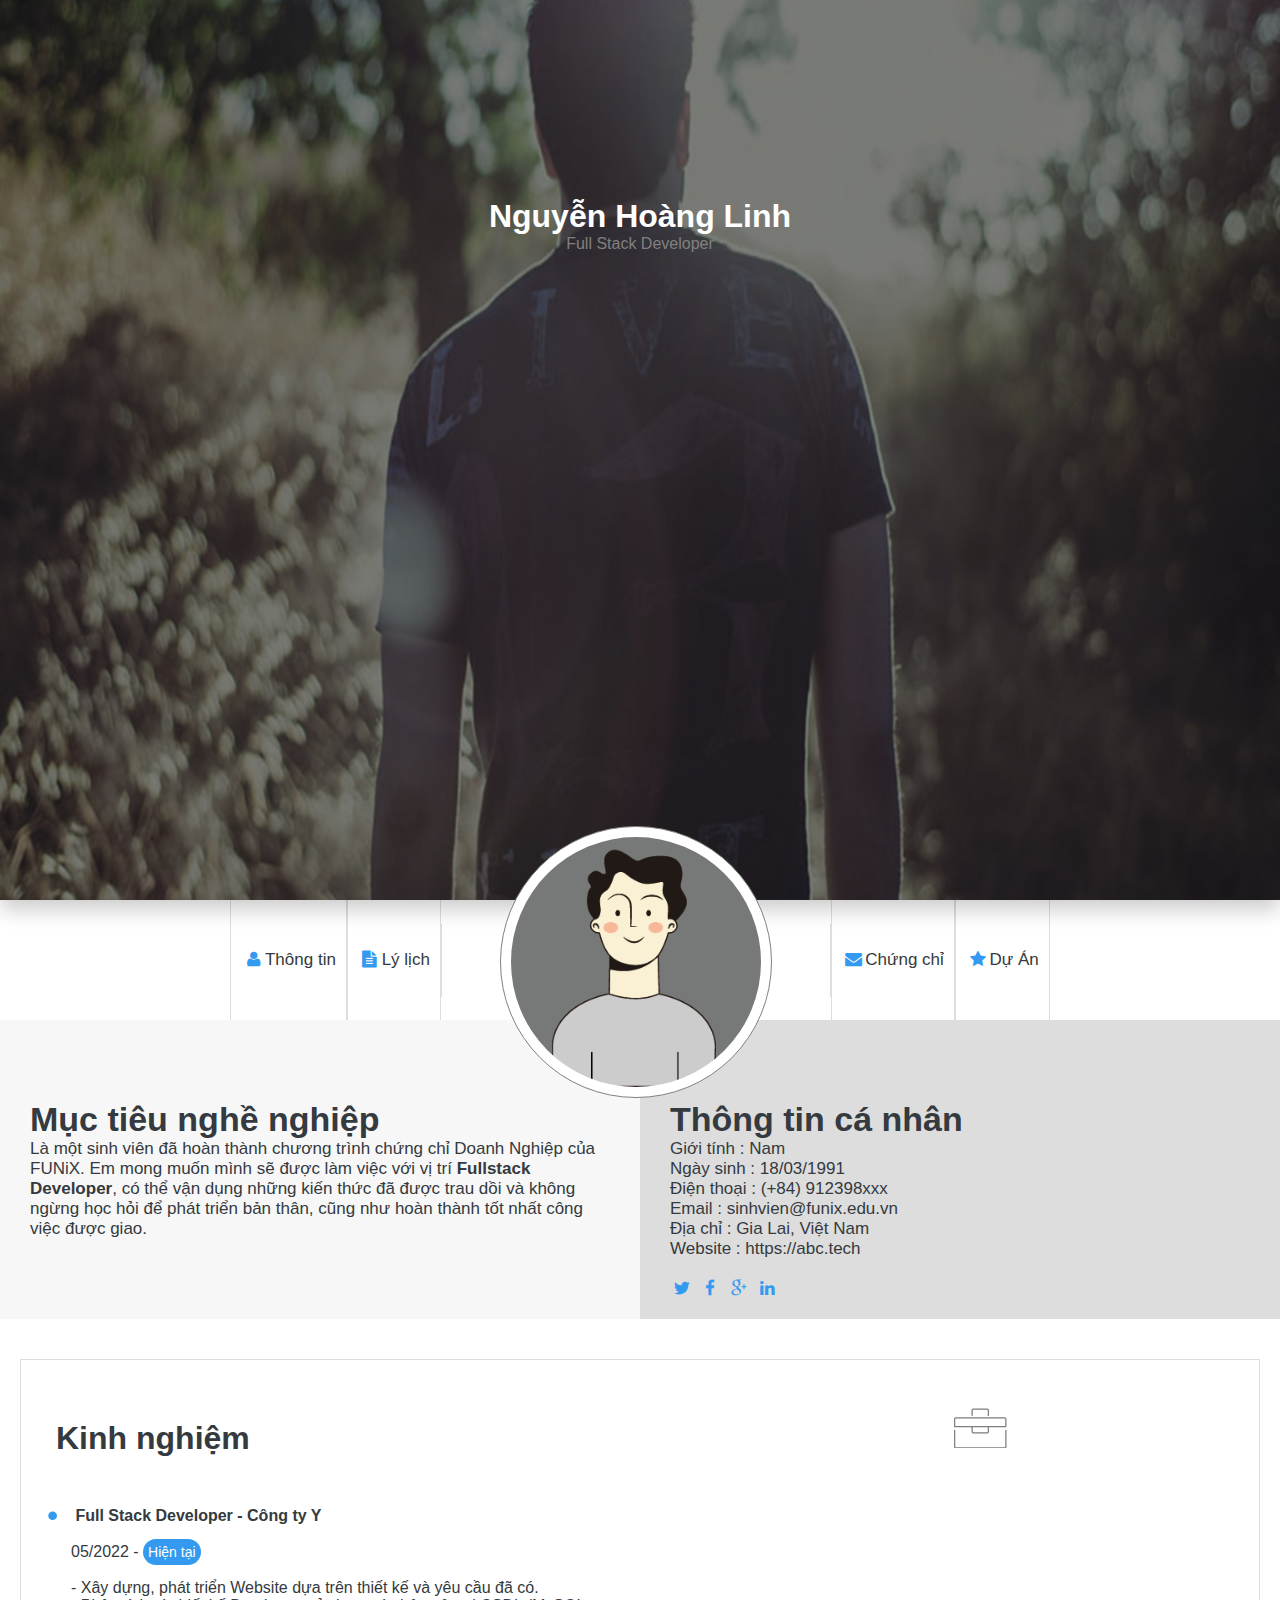
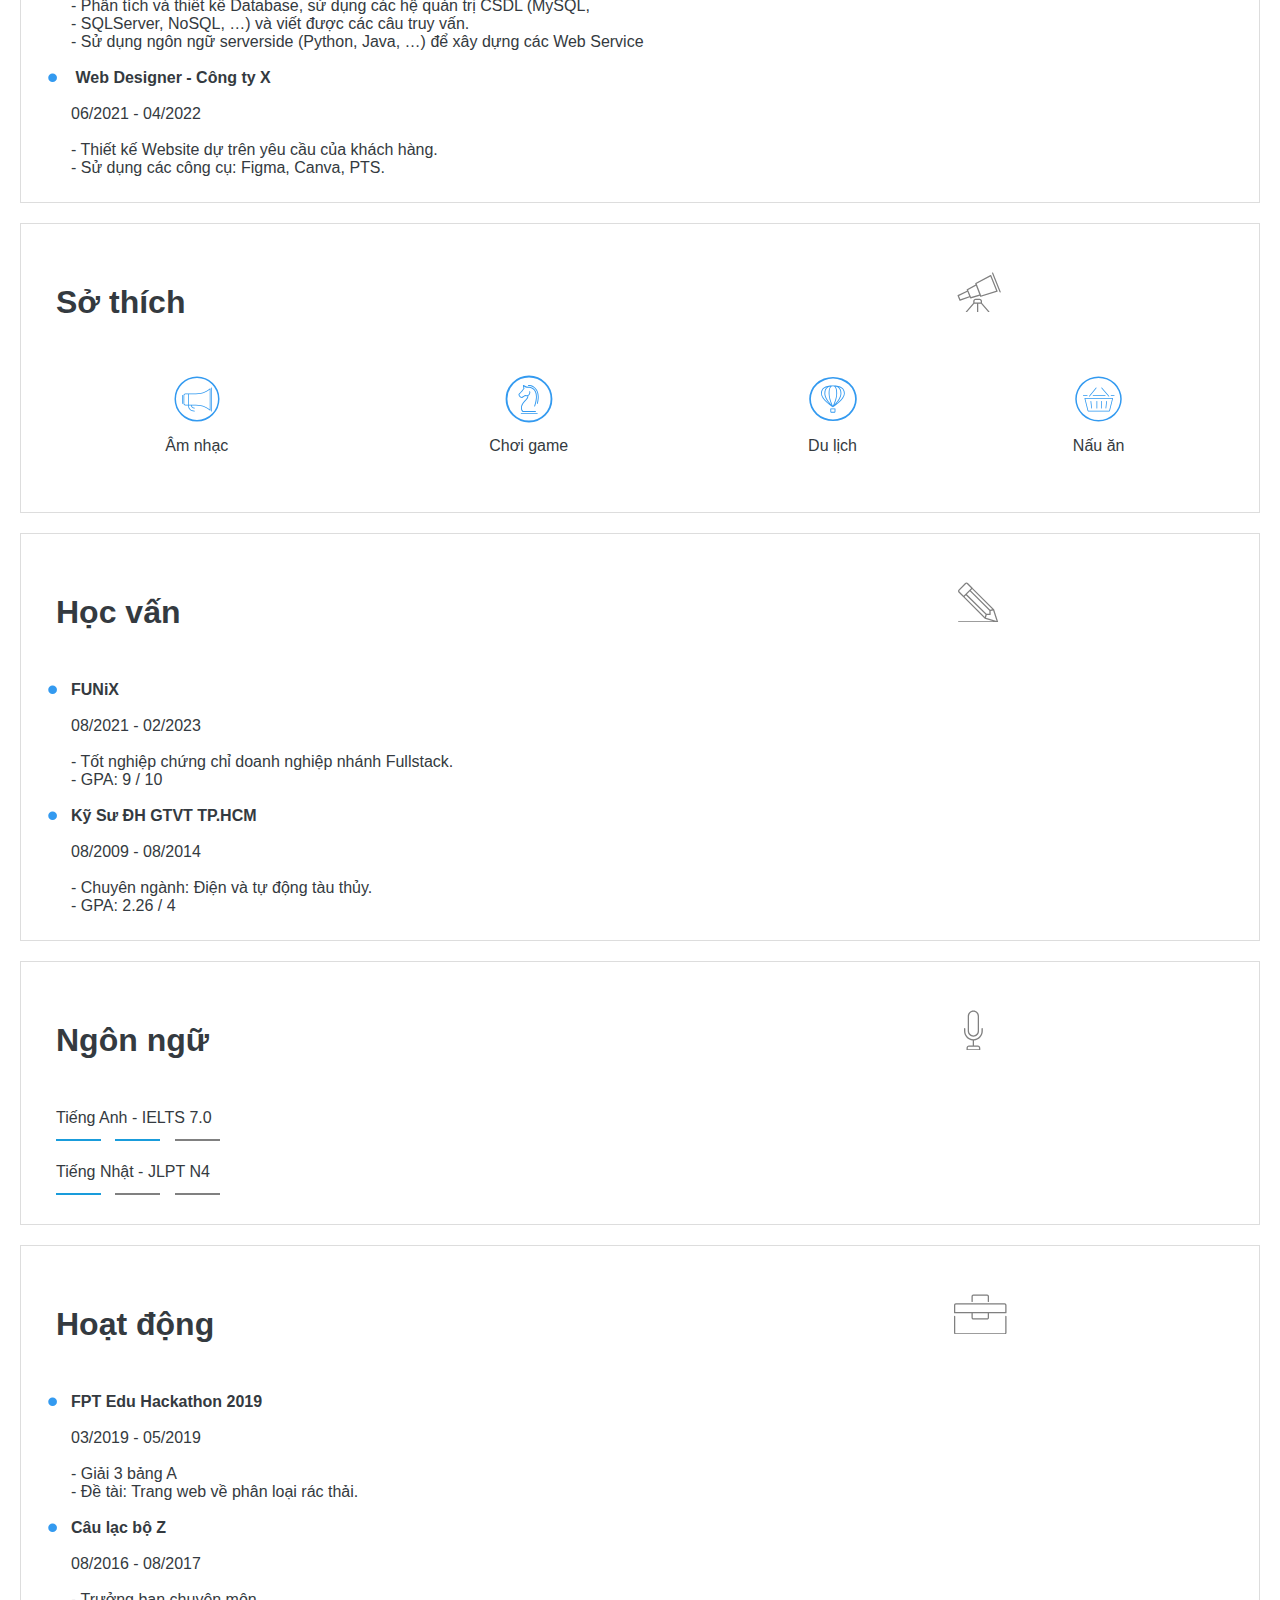
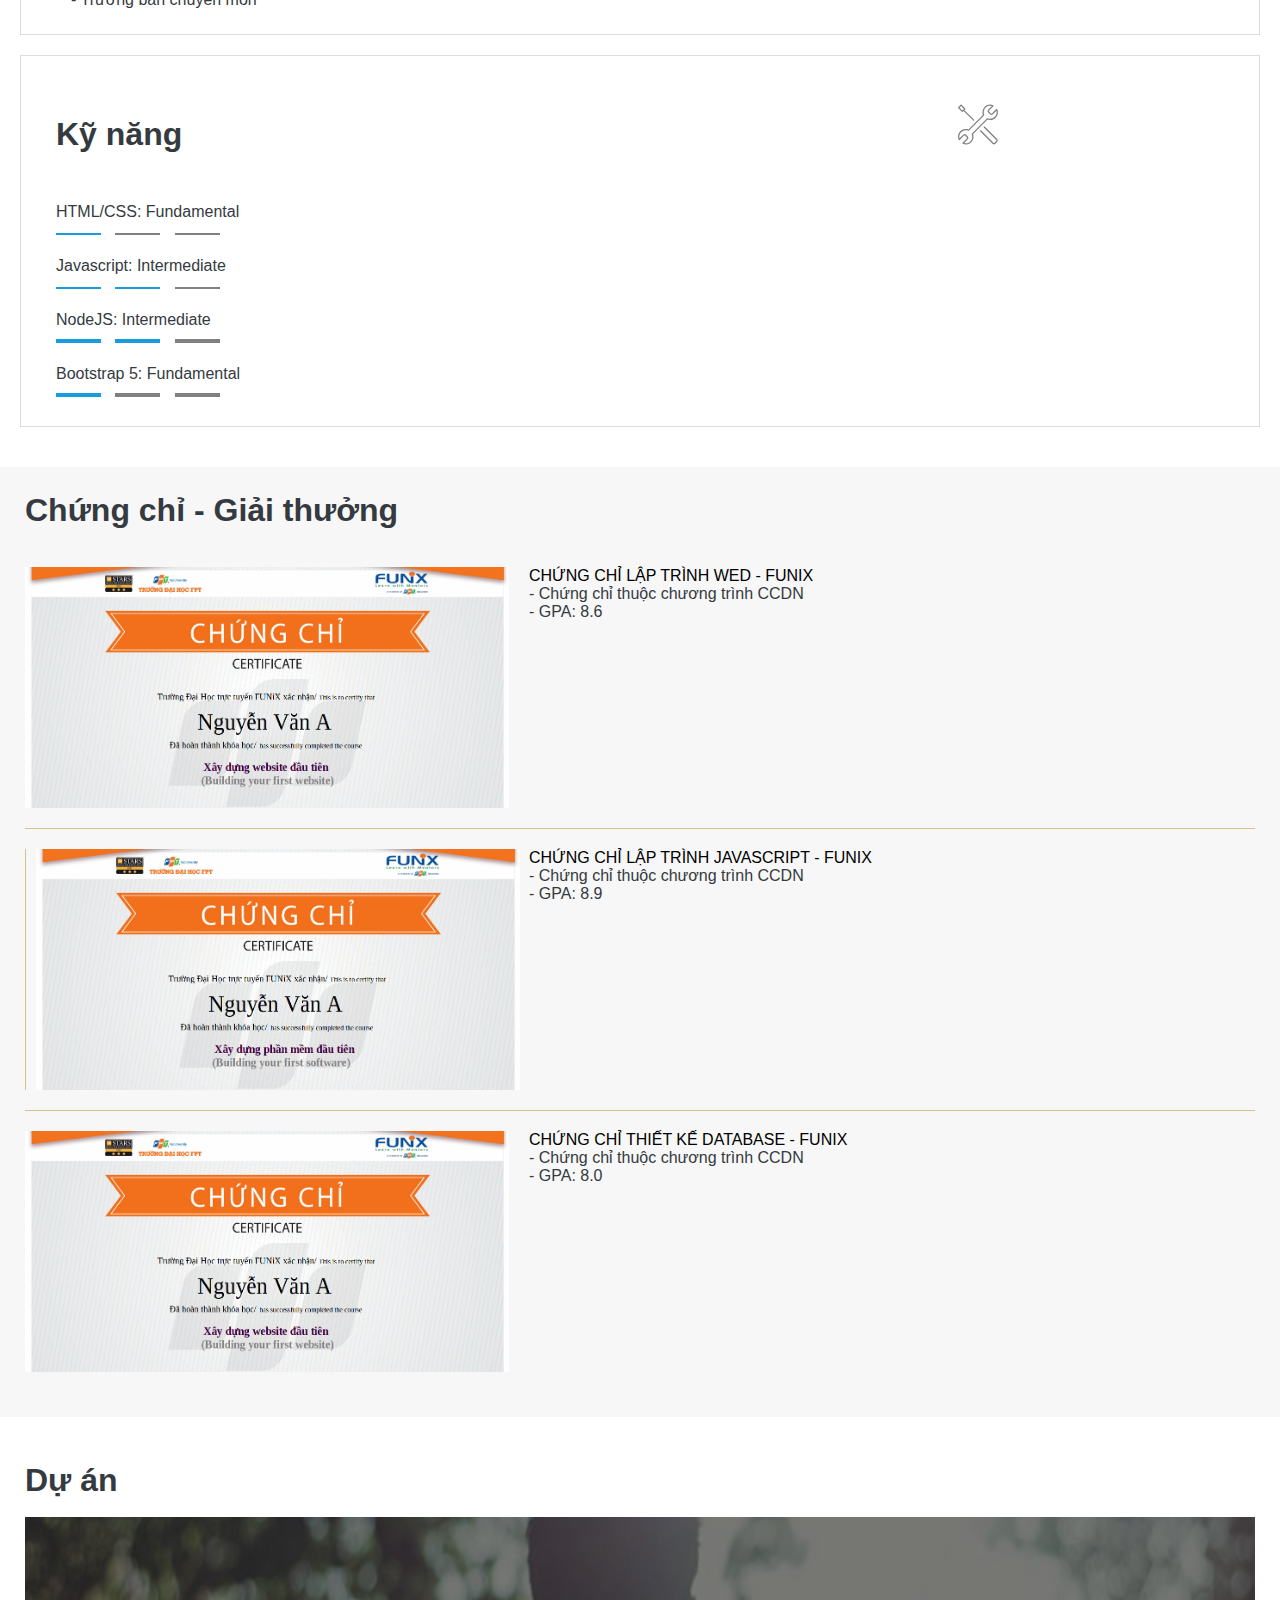
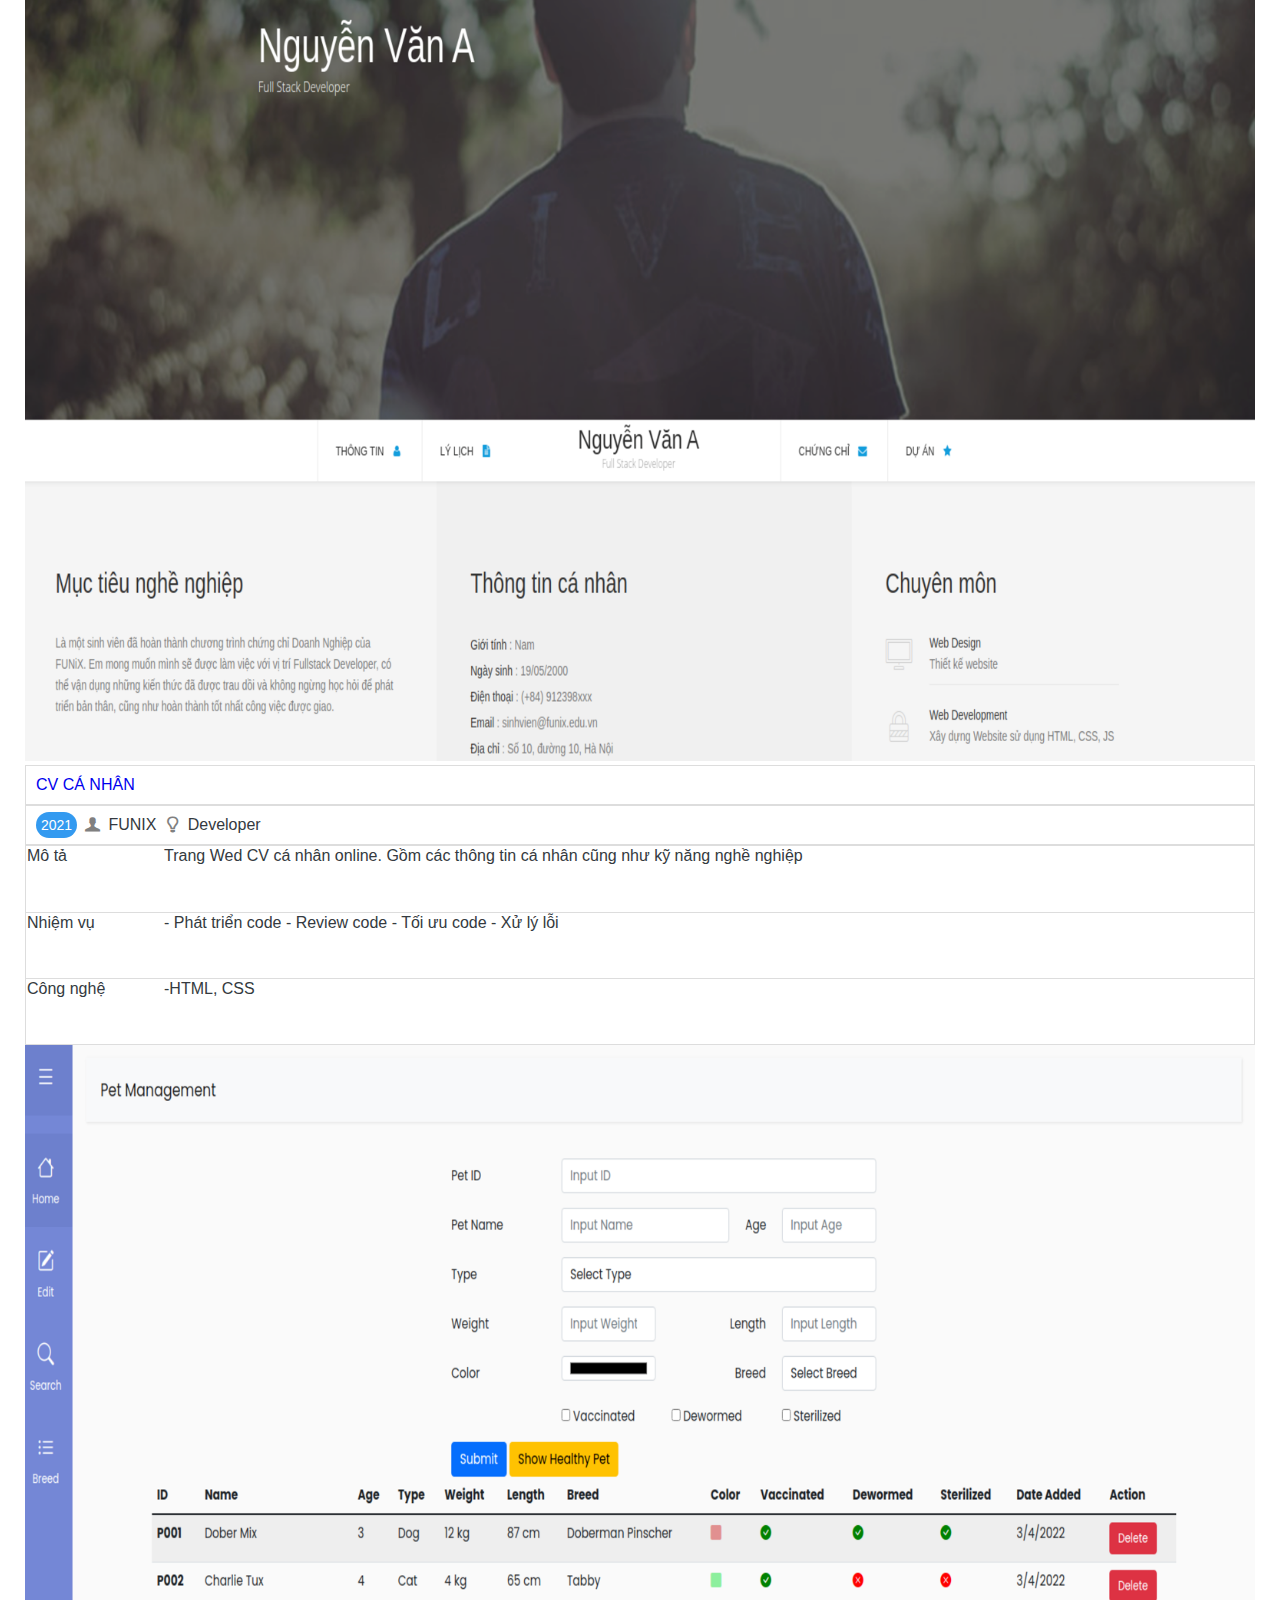
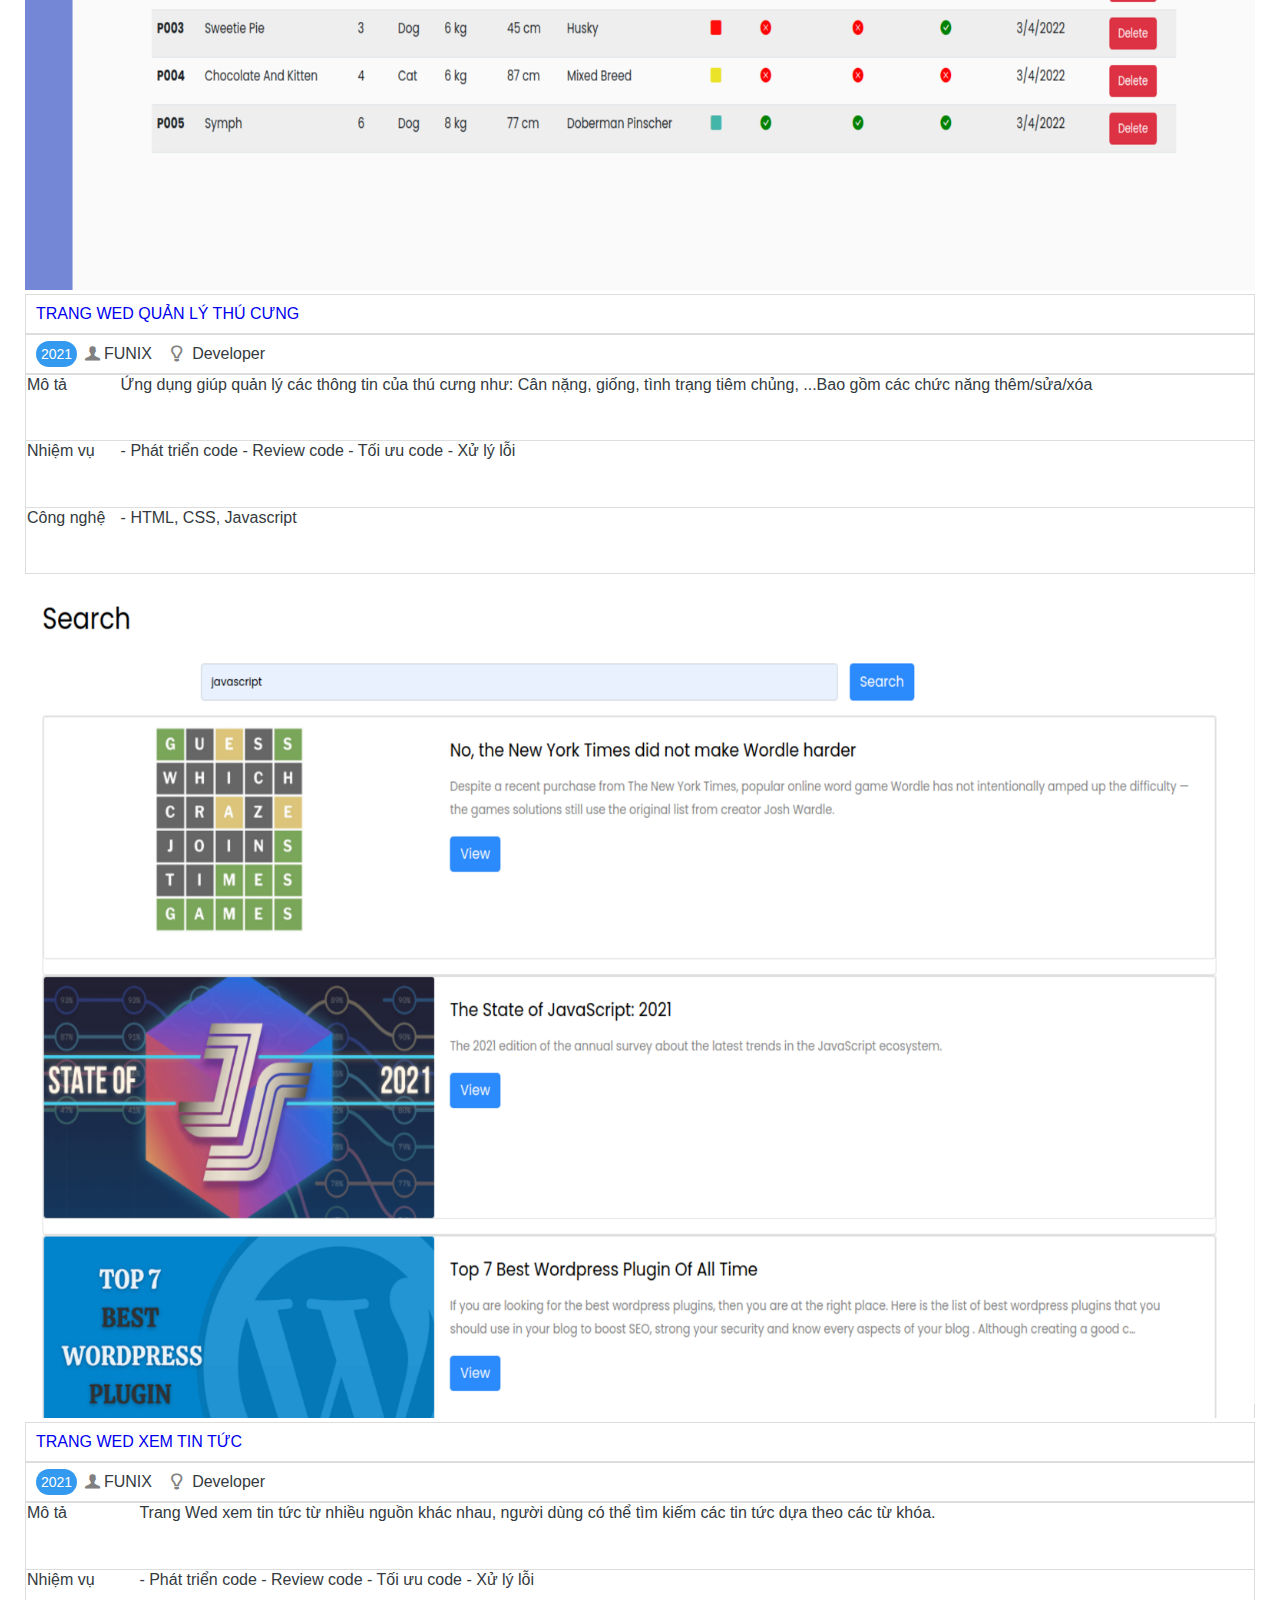
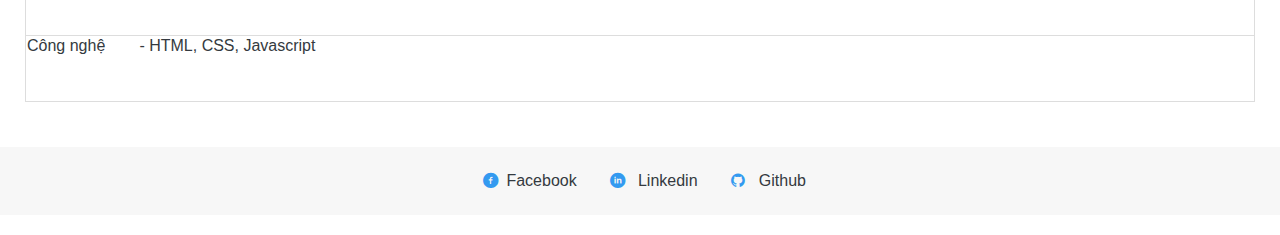
==== commit a2345ba0: "u1 doi vi tri full stack thanh intern java" ====
--- a/index.html
+++ b/index.html
@@ -35,7 +35,7 @@
         <div class="none-visible">
           <h3  class="nav-bar-name">Nguyễn Hoàng Linh</h3>
           <img class="img-nav-bar nav-bar-name" src="./images/default-avatar.webp">
-          <p  class="nav-bar-name" style="color:gray">Full Stack Developer</p>
+          <p  class="nav-bar-name" style="color:gray">Intern Java Developer</p>
         </div>
         <a href="#"><i class="icon-mail-alt"></i>Chứng chỉ</a>
         <a href="#"><i class="icon-star-1"></i>Dự Án</a>
--- a/css/style.css
+++ b/css/style.css
@@ -21,14 +21,14 @@
   position: relative;
   text-align: center;
   color: white;
-  height: 756px;
+  height: 100vh;
 }
 
 .banner-img {
   background-size: cover;
   filter: brightness(50%);
   box-shadow: 0 10px 20px 0 rgba(0, 0, 0, 0.2);
-  height: 756px;
+  height: 100vh;
   width: 100%;
 }
 
